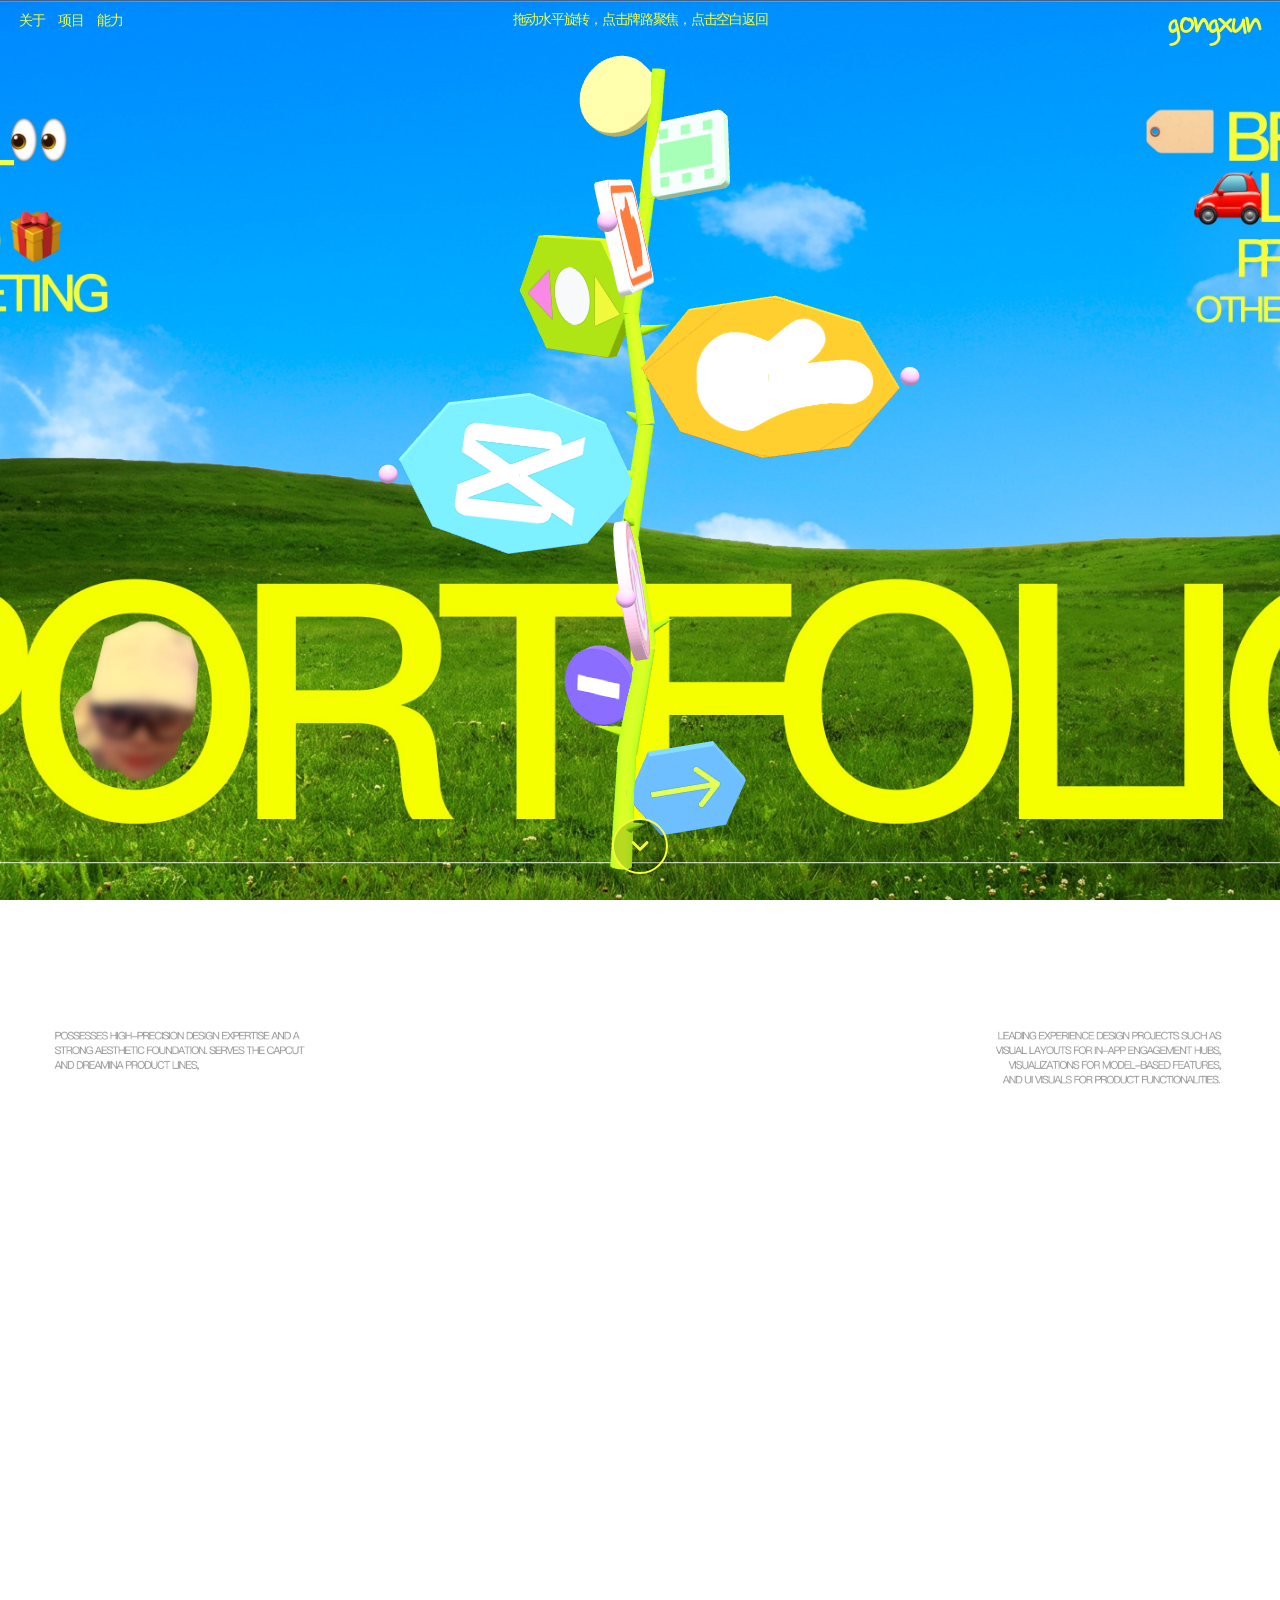
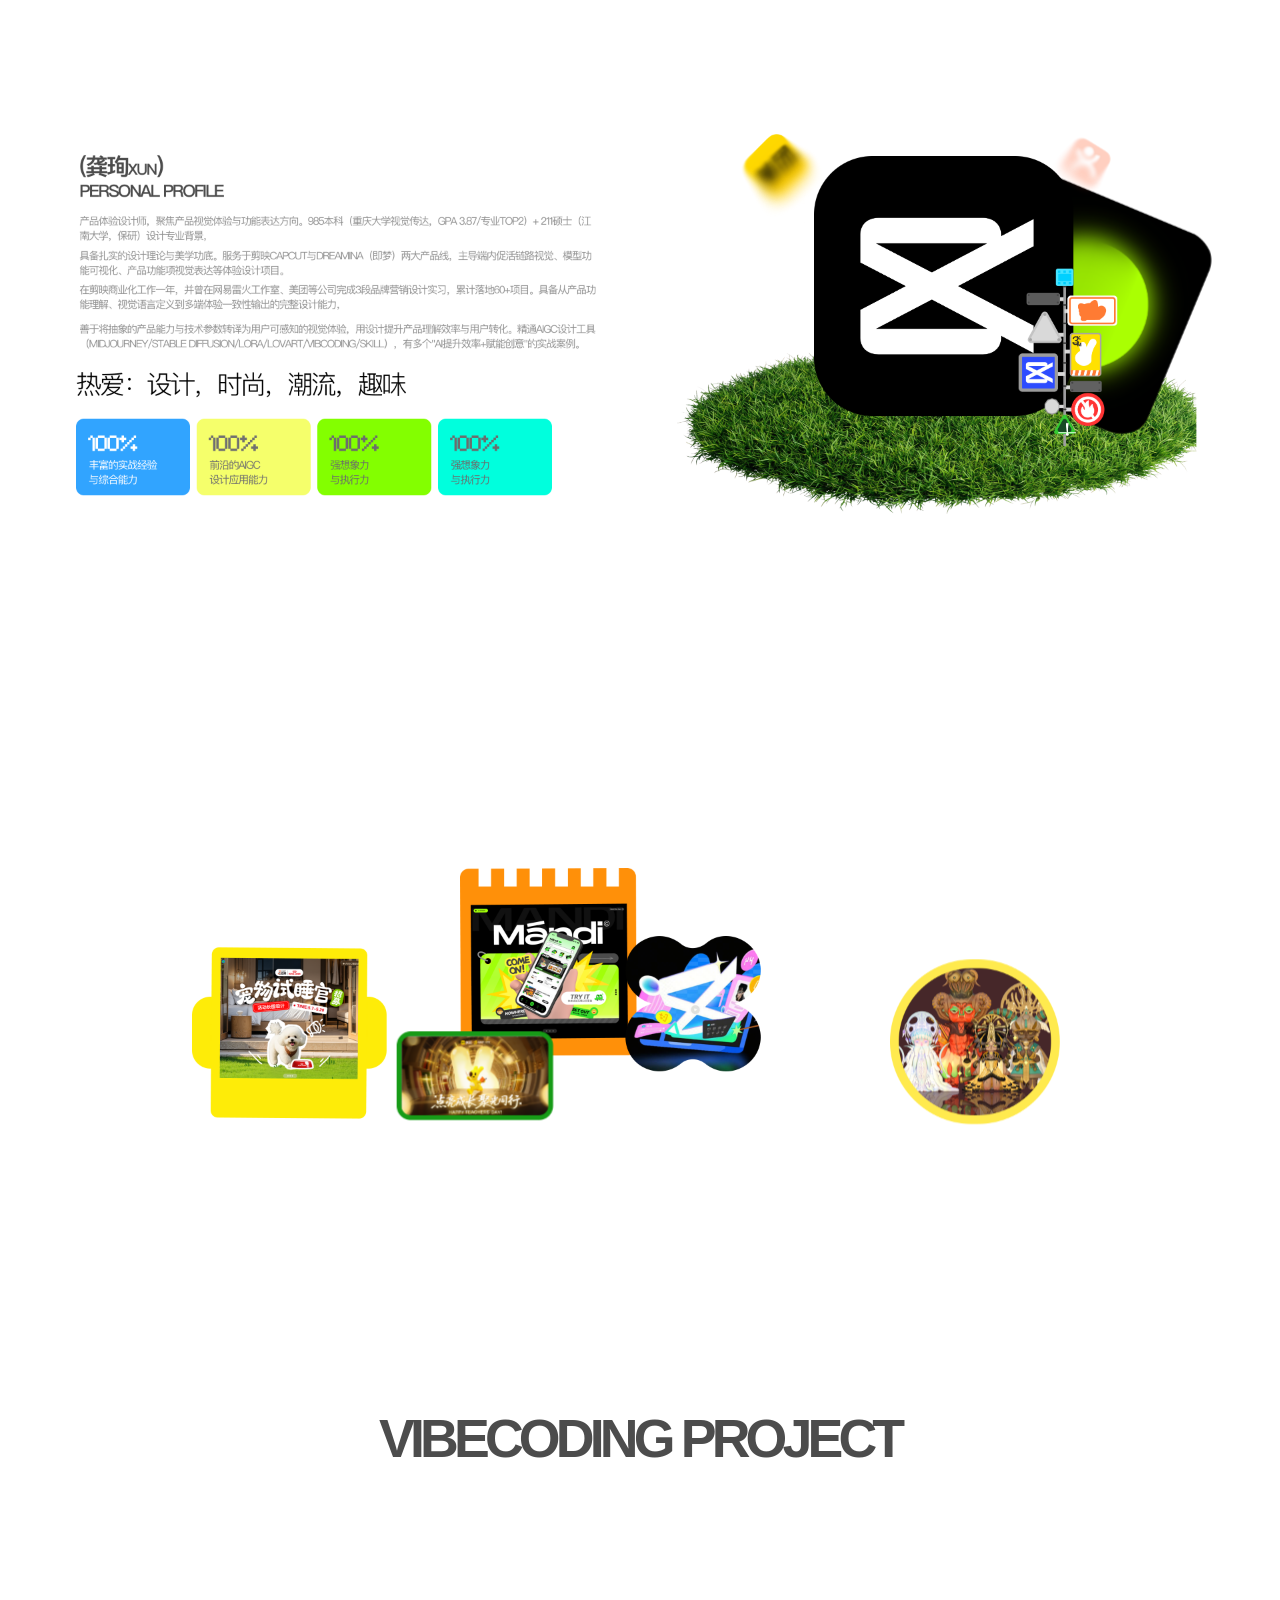
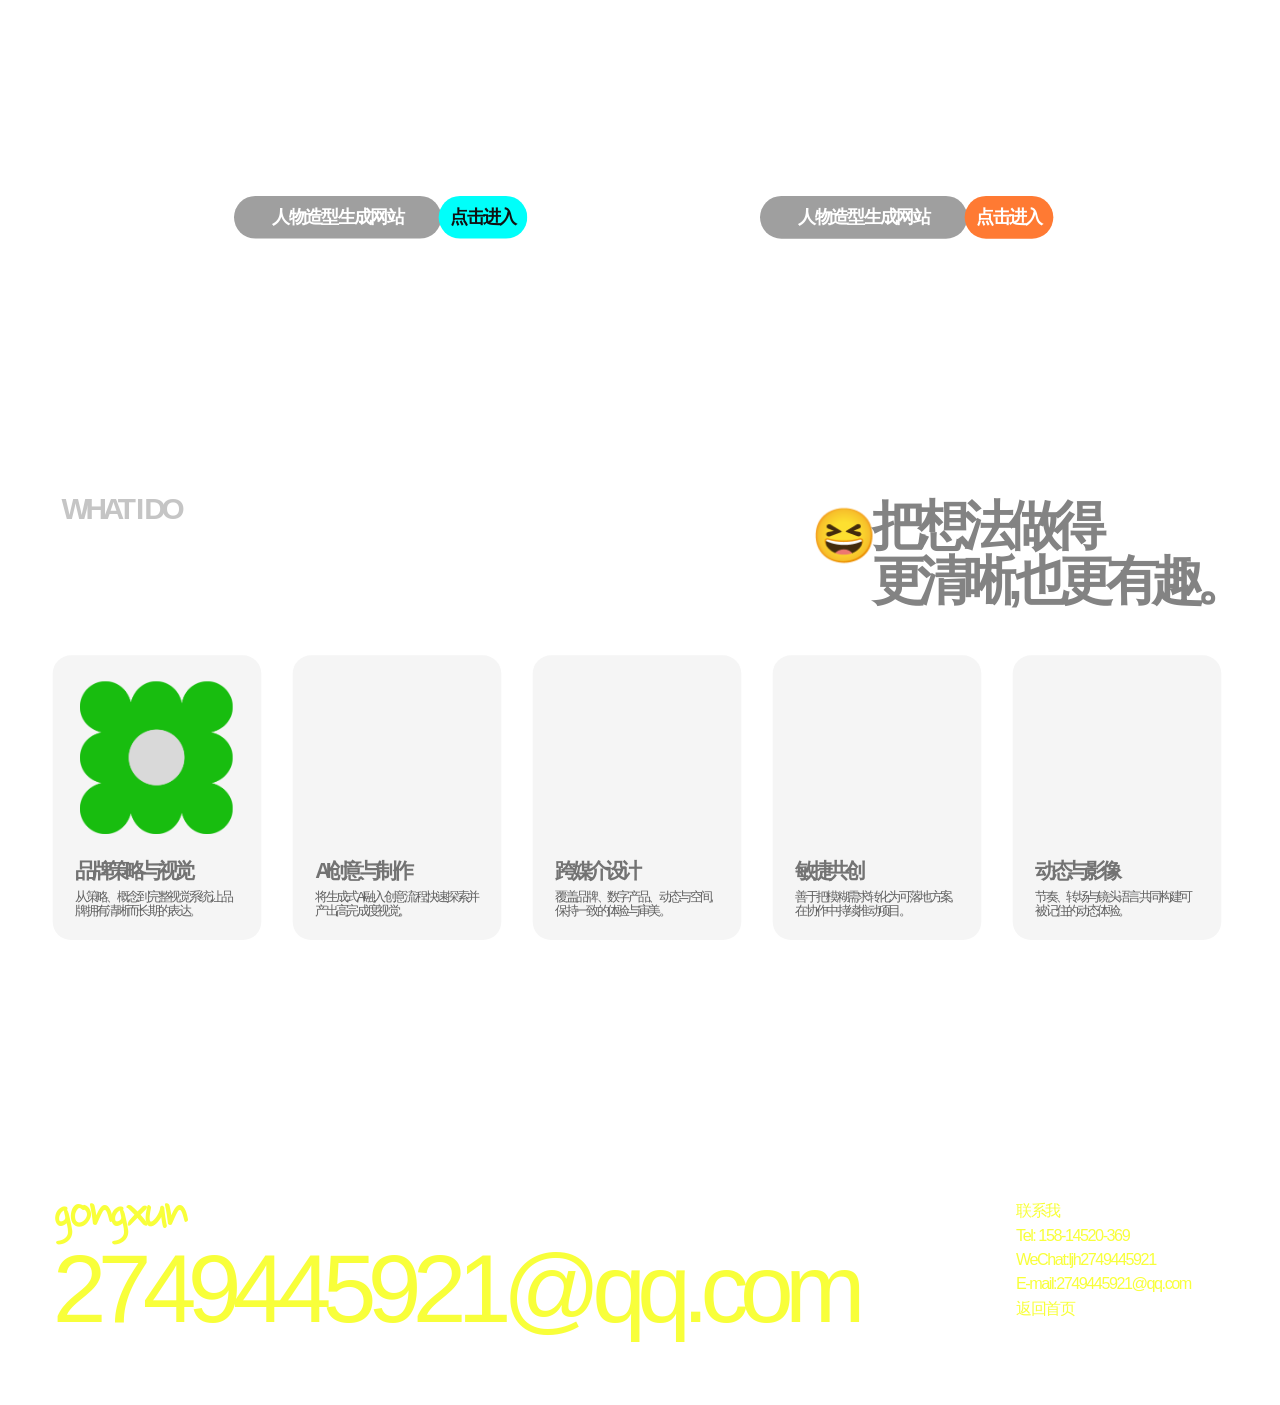
==== index.html @ 0801b90e "fix: 滚动页面时自动退出路牌详情，避免文字残留" ====
<!doctype html>
<html lang="zh-CN">
<head>
<meta charset="UTF-8">
<meta name="viewport" content="width=device-width,initial-scale=1,maximum-scale=1,user-scalable=no">
<title>gongxun · PORTFOLIO</title>
<link rel="preconnect" href="https://fonts.googleapis.com">
<link rel="preconnect" href="https://fonts.gstatic.com" crossorigin>
<link href="https://fonts.googleapis.com/css2?family=Nanum+Pen+Script&display=swap" rel="stylesheet">
<style>
*{box-sizing:border-box;margin:0;padding:0}
html,body{width:100%;overflow-x:hidden;background:#fff}
body{font-family:"PingFang SC","PingFang TC",-apple-system,sans-serif;color:#F8FF3A}
.hero{position:relative;height:100vh;overflow:hidden}
.bg-full{position:absolute;inset:0;z-index:0;background:url('images/figma-home/portfolio-bg.jpg') center/cover no-repeat;transition:filter .6s ease,transform .6s ease}
body.detail-on .bg-full{filter:blur(18px) saturate(1.15);transform:scale(1.12)}
#stage3d{position:absolute;inset:0;z-index:1;display:block;width:100%;height:100%;touch-action:none;cursor:grab}
#stage3d:active{cursor:grabbing}
.board{position:absolute;left:50%;top:0;width:1920px;height:1002px;transform:translateX(-50%);transform-origin:top center;z-index:2;pointer-events:none}
.nav{position:absolute;left:29px;top:15px;display:flex;gap:20px;pointer-events:auto}
.nav a{font-size:20.7px;letter-spacing:-0.09em;line-height:29px;color:#F8FF3A;text-decoration:none;cursor:pointer;font-weight:400}
.nav a:hover{text-decoration:underline;text-underline-offset:4px}
.hint{position:absolute;left:50%;top:14px;transform:translateX(-50%);font-size:21.2px;letter-spacing:-0.09em;line-height:30px;white-space:nowrap;color:#F8FF3A}
.logo{position:absolute;right:32px;top:0;font-family:'Nanum Pen Script',cursive;font-size:66px;line-height:76px;letter-spacing:-0.09em;color:#F8FF3A}
.scroll-arrow{position:absolute;left:50%;bottom:26px;transform:translateX(-50%);z-index:5;width:56px;height:56px;border-radius:50%;border:2.5px solid #F8FF3A;color:#F8FF3A;background:rgba(0,0,0,.15);display:flex;align-items:center;justify-content:center;cursor:pointer;pointer-events:auto;transition:opacity .45s ease;animation:arrowBob 1.7s ease-in-out infinite}
.scroll-arrow svg{width:28px;height:28px}
.scroll-arrow:hover{background:rgba(248,255,58,.2)}
@keyframes arrowBob{0%,100%{transform:translateX(-50%) translateY(0)}50%{transform:translateX(-50%) translateY(9px)}}
.detail-panel{position:fixed;z-index:3;top:27.5%;pointer-events:none;opacity:0;transition:opacity .5s ease .18s,transform .5s ease .18s}
.detail-panel.side-r{left:55%;width:37.6%;text-align:left;transform:translateX(34px)}
.detail-panel.side-l{left:8.4%;width:37.6%;text-align:center;transform:translateX(-34px)}
body.detail-on .detail-panel{opacity:1;transform:none}
.dt{font-size:min(34px,1.77vw);font-weight:600;color:#fff;letter-spacing:-0.09em;line-height:1.4;text-shadow:0 2px 18px rgba(0,40,80,.35)}
.dm{margin-top:.7em;font-size:min(20px,1.04vw);line-height:1.4;color:rgba(255,255,255,.85);letter-spacing:-0.09em;text-shadow:0 2px 14px rgba(0,40,80,.35)}
.db{font-size:min(20px,1.04vw);line-height:1.4;color:rgba(255,255,255,.95);letter-spacing:-0.09em;text-shadow:0 2px 14px rgba(0,40,80,.4)}
.lower{position:relative;width:100%;overflow:hidden;background:#fff}
.lower-inner{position:absolute;left:50%;top:0;width:1920px;height:5558px;transform:translateX(-50%);transform-origin:top center}
.lower-inner img{position:absolute;display:block;user-select:none;-webkit-user-drag:none}
.sec1{top:0;left:-3px;width:1920px;height:2394px}
.sec2{top:1821px;left:-14px;width:1941px;height:1552px}
.grass{top:3950px;left:-61px;width:2107px;height:999px}
.wcard{position:absolute;top:4433px;width:313px;height:427px;background:#f5f5f5;border-radius:27.5px}
.wc1{left:79px}.wc2{left:439px}.wc3{left:799px}.wc4{left:1159px}.wc5{left:1519px}
.wcard .f1{left:41px;top:39px;width:229px;height:229px}
.wcard .f2a{left:41px;top:39px;width:229px;height:229px}
.wcard .f2b{left:48px;top:46px;width:215px;height:215px}
.wcard .f3b{left:44px;top:43px;width:225px;height:225px}
.wcard .f3a{left:44px;top:32px;width:229px;height:229px}
.wcard .f4{left:37px;top:39px;width:238px;height:228px}
.wcard .f5a{left:44px;top:43px;width:225px;height:225px}
.wcard .f5b{left:55px;top:55px;width:202px;height:202px}
.wc-title{position:absolute;left:34px;top:307px;font-weight:600;font-size:31.8px;line-height:33px;letter-spacing:-7.3px;color:#737373;white-space:nowrap}
.wc-desc{position:absolute;left:34px;top:351px;width:244px;font-weight:300;font-size:19.8px;line-height:20.5px;letter-spacing:-4.5px;color:#606060}
.foot{position:absolute;left:-31px;top:5144px;width:1982px;height:693px;overflow:hidden}
.foot>img{left:0;top:0;width:1982px;height:693px}
.foot-gx{position:absolute;left:110px;top:75px;font-family:'Nanum Pen Script',cursive;font-weight:400;font-size:94.5px;line-height:109px;letter-spacing:-8.5px;color:#F8FF3A}
.foot-contact{position:absolute;left:1555px;top:104px;width:306px;font-weight:400;font-size:24.3px;line-height:36.8px;letter-spacing:-2.2px;color:#F8FF3A;white-space:pre-line;text-align:left}
.foot-email{position:absolute;left:110px;top:130px;font-weight:400;font-size:144.8px;line-height:218.7px;letter-spacing:-13px;color:#F8FF3A;white-space:nowrap}
.collage-blank{position:absolute;left:-80px;top:302px;width:2080px;height:784px;background:#fff;z-index:2}
.piece-wrap{position:absolute;left:0;top:0;z-index:3;will-change:transform;pointer-events:auto;-webkit-user-drag:none}
.piece{position:absolute;left:0;top:0;width:100%;height:100%;pointer-events:none;-webkit-user-drag:none;user-select:none}
.pc-gray{filter:grayscale(1)}
.pc-color{opacity:0;transition:opacity .35s ease}
.piece-wrap:hover .pc-color{opacity:1}
.scene-blank{position:absolute;left:1010px;top:1243px;width:819px;height:593px;background:#fff;z-index:2}
#sceneLayer{position:absolute;left:0;top:0;width:100%;height:100%;z-index:3;pointer-events:none}
.scene-img{position:absolute;display:block;-webkit-user-drag:none;user-select:none;pointer-events:none;transform-origin:50% 50%}
.scene-fan{will-change:transform}
.scene-hit{position:absolute;left:1010px;top:1243px;width:819px;height:593px;z-index:8;pointer-events:auto}
.vibe-link{position:absolute;z-index:9;display:block}
.garden-blank{position:absolute;left:-80px;top:1997px;width:2080px;height:1009px;background:#fff;z-index:1}
.garden-base{position:absolute;left:282.9px;top:2540.9px;width:1303px;height:331.5px;z-index:2;pointer-events:none;user-select:none;-webkit-user-drag:none}
.garden-title{position:absolute;left:501px;top:2105px;width:917px;z-index:4;font-weight:600;font-size:80.5px;line-height:83.4px;letter-spacing:-7.25px;color:#4c4c4c;text-align:center;text-transform:uppercase;white-space:nowrap;opacity:0;transition:opacity .6s ease}
.garden-title.shown{opacity:1}
.garden-label{position:absolute;z-index:4;color:#6a6a6a;font-size:19.35px;line-height:31px;white-space:nowrap;pointer-events:none;opacity:0;transition:opacity .55s ease}
.garden-label.shown{opacity:1}
.garden-label .zh{font-weight:600}
.garden-label .en{font-weight:400;margin-top:-10.4px}
#gardenSvg{position:absolute;left:0;top:0;width:1920px;height:5558px;z-index:4;pointer-events:none;overflow:visible}
#gardenSvg path,#gardenSvg circle{opacity:0;transition:opacity .55s ease}
#gardenSvg path.shown,#gardenSvg circle.shown{opacity:1}
.vibe-blank{position:absolute;left:-80px;top:3006px;width:2080px;height:944px;background:#fff;z-index:1}
.vibe-shot{z-index:2;border-radius:41px;object-fit:cover}
.vibe-title{position:absolute;left:501px;top:3167px;width:917px;z-index:4;font-weight:600;font-size:80.5px;line-height:83.4px;letter-spacing:-7.25px;color:#4c4c4c;text-align:center;text-transform:uppercase;white-space:nowrap}
.vibe-pill{position:absolute;z-index:4;height:64px;border-radius:32px;background:#9f9f9f;display:flex;align-items:center;justify-content:center;font-weight:600;font-size:27.1px;line-height:28.1px;letter-spacing:-2.44px;color:#fff}
.vibe-btn{position:absolute;z-index:4;width:133px;height:64px;border-radius:32px;display:flex;align-items:center;justify-content:center;font-weight:600;font-size:27.1px;line-height:28.1px;letter-spacing:-2.44px}
.vibe-btn.cyan{background:#00fffa;color:#111}
.vibe-btn.orange{background:#ff7a33;color:#fff}
.what-en{position:absolute;left:34px;top:4191px;width:295px;z-index:4;font-weight:600;font-size:44.65px;line-height:46.26px;letter-spacing:-6.25px;color:#c5c5c5;text-align:center}
.what-emoji{position:absolute;left:1216px;top:4213px;width:80px;height:59px;z-index:4;font-size:79.7px;line-height:82.6px;overflow:visible}
.what-cn{position:absolute;left:1308px;top:4198px;width:565px;z-index:4;font-weight:600;font-size:79.7px;line-height:82.6px;letter-spacing:-11.96px;color:#838383}
#flowerMask{position:absolute;left:0;top:0;width:100%;height:100%;z-index:2;pointer-events:none}
#flowerMask img{position:absolute;display:block}
#flowerLayer{position:absolute;left:0;top:0;width:100%;height:100%;z-index:3;pointer-events:none}
.flower{position:absolute;transform-origin:50% 100%;pointer-events:auto;cursor:pointer;will-change:transform}
.flower img{position:absolute;display:block;pointer-events:none;-webkit-user-drag:none;user-select:none}
.flower.nopdf{cursor:default}
.pdf-backdrop{position:fixed;inset:0;z-index:50;display:flex;align-items:center;justify-content:center;background:rgba(28,28,32,.42);backdrop-filter:blur(14px);-webkit-backdrop-filter:blur(14px);opacity:0;pointer-events:none;transition:opacity .3s ease}
.pdf-backdrop.open{opacity:1;pointer-events:auto}
.pdf-win{position:relative;width:min(88vw,1040px);height:84vh;max-height:880px;background:#4b4f54;border-radius:24px;overflow:hidden;box-shadow:0 30px 90px rgba(0,0,0,.38);display:flex;flex-direction:column;transform:scale(.95) translateY(12px);transition:transform .32s cubic-bezier(.22,1,.36,1)}
.pdf-backdrop.open .pdf-win{transform:scale(1) translateY(0)}
.pdf-bar{position:absolute;top:0;left:0;right:0;z-index:3;display:flex;align-items:center;gap:14px;padding:0 22px;height:62px;background:rgba(255,255,255,.86);backdrop-filter:blur(14px);-webkit-backdrop-filter:blur(14px);border-bottom:1px solid rgba(0,0,0,.06);transition:opacity .28s ease,transform .28s ease}
.pdf-win.idle .pdf-bar{opacity:0;transform:translateY(-12px);pointer-events:none}
.pdf-title{font-weight:600;font-size:17px;color:#333;letter-spacing:-.2px;flex:1;min-width:0;white-space:nowrap;overflow:hidden;text-overflow:ellipsis}
.pdf-ext{flex:none;font-size:13px;font-weight:600;color:#777;border:1px solid #dcdcdc;border-radius:20px;padding:5px 12px;text-decoration:none;transition:border-color .2s,color .2s,background .2s}
.pdf-ext:hover{border-color:#bbb;color:#444;background:rgba(255,255,255,.7)}
.pdf-close{flex:none;width:38px;height:38px;border-radius:50%;border:none;background:#f0f0f0;color:#666;font-size:17px;line-height:1;cursor:pointer;display:flex;align-items:center;justify-content:center;transition:background .2s,color .2s}
.pdf-close:hover{background:#e2e2e2;color:#111}
.pdf-scroll{flex:1;overflow-y:auto;overflow-x:hidden;display:flex;flex-direction:column;align-items:stretch;gap:0;padding:0;scrollbar-width:none;-ms-overflow-style:none}
.pdf-scroll::-webkit-scrollbar{width:0;height:0;display:none}
.pdf-page{flex:none;width:100%;background:#fff;overflow:hidden}
.pdf-page canvas{display:block;width:100%;height:auto}
.pdf-loading{margin:auto;color:rgba(255,255,255,.85);font-size:15px;letter-spacing:.5px}
.pdf-fallback{flex:1;width:100%;border:0;background:#fff}
html.pdf-lock,body.pdf-lock{overflow:hidden}
</style>
<script type="importmap">{"imports":{"three":"./vendor/three.module.js","three/addons/":"./vendor/three-addons/"}}</script>
</head>
<body>
<section class="hero">
<div class="bg-full"></div>
<div class="board">
  <nav class="nav">
    <a href="#">关于</a>
    <a href="#">项目</a>
    <a href="#">能力</a>
  </nav>
  <div class="hint">拖动水平旋转，点击牌路聚焦，点击空白返回</div>
  <div class="logo">gongxun</div>
</div>
<canvas id="stage3d"></canvas>
<div class="scroll-arrow" id="scrollArrow" role="button" aria-label="向下滚动"><svg viewBox="0 0 24 24" fill="none" stroke="currentColor" stroke-width="2.4" stroke-linecap="round" stroke-linejoin="round"><path d="M6 9l6 6 6-6"/></svg></div>
</section>
<div class="detail-panel" id="detailPanel">
  <div class="dt" id="dTitle"></div>
  <div class="dm" id="dMeta"></div>
  <div id="dBody"></div>
</div>
<div class="pdf-backdrop" id="pdfBackdrop">
  <div class="pdf-win" role="dialog" aria-modal="true" aria-labelledby="pdfTitle">
    <div class="pdf-bar">
      <div class="pdf-title" id="pdfTitle"></div>
      <a class="pdf-ext" id="pdfExt" href="#" target="_blank" rel="noopener">新窗口打开</a>
      <button class="pdf-close" id="pdfClose" aria-label="关闭">✕</button>
    </div>
    <div class="pdf-scroll" id="pdfScroll"></div>
  </div>
</div>
<main class="lower" id="lower">
<div class="lower-inner" id="lowerInner">
  <img class="sec1" data-src="images/figma-home/lower-sec1.png" alt="" loading="lazy" decoding="async">
  <img class="sec2" data-src="images/figma-home/lower-sec2.png" alt="" loading="lazy" decoding="async">
  <img class="grass" data-src="images/figma-home/lower-grass.png" alt="" loading="lazy" decoding="async">
  <div class="collage-blank"></div>
  <div id="pieceLayer"></div>
  <div class="scene-blank"></div>
  <div id="sceneLayer"></div>
  <div class="scene-hit" id="sceneHit"></div>
  <div id="flowerMask"></div>
  <div id="flowerLayer"></div>
  <div class="garden-blank"></div>
  <img class="garden-base" data-src="images/figma-home/garden-base.png?v=20260901b" alt="" loading="lazy" decoding="async">
  <div class="garden-title">🔑Key Projects</div>
  <svg id="gardenSvg" viewBox="0 0 1920 5558" xmlns="http://www.w3.org/2000/svg">
    <g stroke="#b5b5b5" stroke-width="2" fill="none">
      <path d="M356 2411 V2458"/>
      <path d="M645 2336 V2598"/>
      <path d="M914 2285 V2352"/>
      <path d="M1074 2336 V2410"/>
      <path d="M1317 2321 V2438"/>
      <path d="M1609 2449 V2523 H1562"/>
    </g>
    <g>
      <circle cx="356" cy="2413" r="5" fill="#ffe100"/>
      <circle cx="645" cy="2336" r="5" fill="#179b17"/>
      <circle cx="914" cy="2285" r="5" fill="#ff9009"/>
      <circle cx="1074" cy="2336" r="5" fill="#4eacff"/>
      <circle cx="1317" cy="2320" r="5" fill="#e7ff30"/>
      <circle cx="1609" cy="2449" r="5" fill="#ffea4e"/>
    </g>
  </svg>
  <div class="garden-label" style="left:267px;top:2352px;width:295px"><div class="zh">大众点评实习设计作品</div><div class="en">Dazhong Dianping Design Works</div></div>
  <div class="garden-label" style="left:549px;top:2275px;width:203px"><div class="zh">美团实习设计作品</div><div class="en">Meituan Design Works</div></div>
  <div class="garden-label" style="left:835px;top:2223px;width:150px"><div class="zh">IU设计作品</div><div class="en">IU Design Works</div></div>
  <div class="garden-label" style="left:1016px;top:2267px;width:238px"><div class="zh">剪映商业化设计作品</div><div class="en">Commercial Design Works</div></div>
  <div class="garden-label" style="left:1232px;top:2236px;width:203px"><div class="zh">其他设计作品</div><div class="en">Internship design work</div></div>
  <div class="garden-label" style="left:1534px;top:2386px;width:148px"><div class="zh">IP设计作品</div><div class="en">IP Design Works</div></div>
  <div class="vibe-blank"></div>
  <img class="vibe-shot" data-src="images/figma-home/vibe-studio.png" style="left:181px;top:3332px;width:741px;height:383px" alt="人物造型生成网站工作台" loading="lazy" decoding="async">
  <img class="vibe-shot" data-src="images/figma-home/vibe-poster.png" style="left:988px;top:3332px;width:743px;height:383px" alt="海报模板工坊" loading="lazy" decoding="async">
  <div class="vibe-title">Vibecoding project</div>
  <div class="vibe-pill" style="left:351px;top:3744px;width:311px">人物造型生成网站</div>
  <div class="vibe-pill" style="left:1140px;top:3744px;width:311px">人物造型生成网站</div>
  <div class="vibe-btn cyan" style="left:658px;top:3744px">点击进入</div>
  <div class="vibe-btn orange" style="left:1447px;top:3744px">点击进入</div>
  <a class="vibe-link" href="atelier.html" style="left:658px;top:3744px;width:133px;height:64px" aria-label="进入人物造型生成网站"></a>
  <a class="vibe-link" href="poster.html" style="left:1447px;top:3744px;width:133px;height:64px" aria-label="进入海报生成工坊"></a>
  <div class="what-en">WHAT I DO</div>
  <div class="what-emoji">😆</div>
  <div class="what-cn">把想法做得<br>更清晰,也更有趣。</div>
  <div class="wcard wc1">
    <img class="f1" data-src="images/figma-home/flower1.png" alt="" loading="lazy" decoding="async">
    <div class="wc-title">品牌策略与视觉</div>
    <div class="wc-desc">从策略、概念到完整视觉系统,让品牌拥有清晰而长期的表达。</div>
  </div>
  <div class="wcard wc2">
    <img class="f2a" data-src="images/figma-home/flower2-bg.png" alt="" loading="lazy" decoding="async">
    <img class="f2b" data-src="images/figma-home/flower2-fg.png" alt="" loading="lazy" decoding="async">
    <div class="wc-title">AI创意与制作</div>
    <div class="wc-desc">将生成式AI融入创意流程,快速探索并产出高完成度视觉。</div>
  </div>
  <div class="wcard wc3">
    <img class="f3b" data-src="images/figma-home/flower3-bg.png" alt="" loading="lazy" decoding="async">
    <img class="f3a" data-src="images/figma-home/flower3-fg.png" alt="" loading="lazy" decoding="async">
    <div class="wc-title">跨媒介设计</div>
    <div class="wc-desc">覆盖品牌、数字产品、动态与空间,保持一致的体验与审美。</div>
  </div>
  <div class="wcard wc4">
    <img class="f4" data-src="images/figma-home/flower5.png" alt="" loading="lazy" decoding="async">
    <div class="wc-title">敏捷共创</div>
    <div class="wc-desc">善于把模糊需求转化为可落地方案,在协作中持续推动项目。</div>
  </div>
  <div class="wcard wc5">
    <img class="f5a" data-src="images/figma-home/flower4-bg.png" alt="" loading="lazy" decoding="async">
    <img class="f5b" data-src="images/figma-home/flower4-fg.png" alt="" loading="lazy" decoding="async">
    <div class="wc-title">动态与影像</div>
    <div class="wc-desc">节奏、转场与镜头语言共同构建可被记住的动态体验。</div>
  </div>
  <footer class="foot">
    <img data-src="images/figma-home/lower-footer.png" alt="" loading="lazy" decoding="async">
    <div class="foot-gx">gongxun</div>
    <div class="foot-contact">联系我
Tel: 158-14520-369
WeChat:ljh2749445921
E-mail:2749445921@qq.com
返回首页</div>
    <div class="foot-email">2749445921@qq.com</div>
  </footer>
</div>
</main>
<script>
(function(){
  var io=new IntersectionObserver(function(es){
    es.forEach(function(en){
      if(en.isIntersecting){
        var im=en.target;
        if(im.dataset&&im.dataset.src){im.src=im.dataset.src;im.removeAttribute('data-src');}
        io.unobserve(im);
      }
    });
  },{rootMargin:'350px 0px'});
  function reg(n){if(n&&n.nodeType===1){if(n.tagName==='IMG'&&n.dataset&&n.dataset.src)io.observe(n);if(n.querySelectorAll)n.querySelectorAll('img[data-src]').forEach(function(im){io.observe(im);});}}
  document.querySelectorAll('img[data-src]').forEach(function(im){io.observe(im);});
  new MutationObserver(function(muts){
    muts.forEach(function(m){m.addedNodes&&m.addedNodes.forEach(reg);});
  }).observe(document.documentElement,{childList:true,subtree:true});
})();
</script>
<script type="module">
import * as THREE from'three';
import{OrbitControls}from'three/addons/controls/OrbitControls.js';

const scene=new THREE.Scene();
const camera=new THREE.PerspectiveCamera(31,innerWidth/innerHeight,.1,100);
camera.position.set(11.2,0.4,18.0);
const renderer=new THREE.WebGLRenderer({antialias:true,alpha:true,canvas:document.getElementById('stage3d')});
renderer.setPixelRatio(Math.min(devicePixelRatio,2));
renderer.setSize(innerWidth,innerHeight);
renderer.setClearColor(0x000000,0);
renderer.outputColorSpace=THREE.SRGBColorSpace;

scene.add(new THREE.HemisphereLight(0xffffff,0xc7c9cc,2.5));
const key=new THREE.DirectionalLight(0xffffff,3.5);key.position.set(6,10,9);scene.add(key);
const fill=new THREE.DirectionalLight(0xdbe3ef,1.4);fill.position.set(-8,3,-7);scene.add(fill);
const rig=new THREE.Group();scene.add(rig);

const trunkMat=new THREE.MeshStandardMaterial({color:0xb9ff12,roughness:.82,metalness:0}),
branchMat=new THREE.MeshStandardMaterial({color:0xa9ef00,roughness:.86,metalness:0}),
thornMat=new THREE.MeshStandardMaterial({color:0xa3e900,roughness:.88,metalness:0}),
budMat=new THREE.MeshStandardMaterial({color:0xf0b9f3,roughness:.88,metalness:0});

function cylinderSeg(a,b,r,mat,radial=18){
 const d=new THREE.Vector3().subVectors(b,a),m=new THREE.Vector3().addVectors(a,b).multiplyScalar(.5);
 const mesh=new THREE.Mesh(new THREE.CylinderGeometry(r*.84,r,d.length(),radial),mat);
 mesh.position.copy(m);
 mesh.quaternion.setFromUnitVectors(new THREE.Vector3(0,1,0),d.clone().normalize());
 rig.add(mesh);return mesh;
}
const trunkPts=[[-.28,-5.25,.02],[-.18,-3.75,.04],[.08,-2.35,-.03],[-.15,-.9,.02],[.08,.55,-.02],[-.12,2,.03],[.1,3.5,-.02],[.3,5.15,.02]].map(p=>new THREE.Vector3(...p));
for(let i=0;i<trunkPts.length-1;i++)cylinderSeg(trunkPts[i],trunkPts[i+1],.145-i*.007,trunkMat,22);
function trunkX(y){for(let i=0;i<trunkPts.length-1;i++){const a=trunkPts[i],b=trunkPts[i+1];if(y>=a.y&&y<=b.y)return THREE.MathUtils.lerp(a.x,b.x,(y-a.y)/(b.y-a.y));}return 0;}
[-4.72,-3.48,-2.12,-.72,.62,1.78,3.08,4.28].forEach((y,i)=>{
 const an=i*2.37+.42,rad=new THREE.Vector3(Math.cos(an),0,Math.sin(an));
 const base=new THREE.Vector3(trunkX(y),y,0).addScaledVector(rad,.11);
 const tip=base.clone().addScaledVector(rad,.38);tip.y+=i%2?.07:.12;
 const d=new THREE.Vector3().subVectors(tip,base);
 const th=new THREE.Mesh(new THREE.ConeGeometry(.075,d.length(),5),thornMat);
 th.position.addVectors(base,tip).multiplyScalar(.5);
 th.quaternion.setFromUnitVectors(new THREE.Vector3(0,1,0),d.normalize());
 rig.add(th);
});

const leaves=[
 {y:4.88,a:2.98,w:1.02,h:1.02,type:'circle',tilt:.13,roll:-.08,ci:1,side:-1},
 {y:3.98,a:-.08,w:1.03,h:.98,type:'round',map:'mint',tilt:-.14,roll:.1,ci:0,side:1},
 {y:2.92,a:1.18,w:2.2,h:1.34,type:'round',map:'orange-card',tilt:.2,roll:-.17,bud:1,ci:2,side:1},
 {y:2.30,a:3.48,w:2.46,h:1.56,type:'greenleaf',tilt:-.19,roll:.14,ci:3,side:-1},
 {y:1.18,a:-.38,w:3.3,h:2.07,type:'rabbit',map:'rabbit',tilt:.15,roll:-.09,bud:1,ci:4,side:1},
 {y:-.12,a:2.38,w:3.05,h:2.07,type:'bluepoly',tilt:-.17,roll:.12,bud:1,ci:5,side:-1},
 {y:-1.52,a:1.08,w:1.72,h:1.72,type:'circle',map:'fire',tilt:.16,roll:-.07,bud:1,ci:7,side:1},
 {y:-2.92,a:3.08,w:1.02,h:1.02,type:'circle',map:'minus',tilt:-.14,roll:.09,ci:8,side:-1},
 {y:-4.28,a:-.62,w:1.52,h:1.1,type:'arrowpoly',tilt:.18,roll:.16,ci:6,side:1}
];
const panelColors=[0xfff78e,0xcfffd4,0xffffff,0xb3e900,0xffb820,0x6ed8ff,0xffc7e1,0x7e61ff,0x5faafe];

const details=[
 {t:'关于我 / 视觉设计师',m:'2026 届应届 ｜ 坐标北京',b:[
  '以 3D 路标串联整个作品集导航，拖动路牌可以旋转，点击路牌查看对应板块',
  '方向覆盖视觉设计、品牌设计与 AIGC 创意生产，跟着路标依次探索',
  '底部 PORTFOLIO 大字 O 里的头像就是我本人']},
 {t:'导航 / 点击路牌聚焦',m:'拖动水平旋转 ｜ 单击查看详情',b:[
  '单击任意路牌：镜头推近聚焦，背景虚化并展开文字介绍',
  '继续单击其他路牌可直接切换详情内容',
  '点击空白处退出详情模式，返回全景视图']},
 {t:'美团大众点评 / 品牌营销设计师 / 实习',m:'时间：2025.03 – 2025.05 ｜ 累计落地项目：20+',b:[
  '主导整合营销视觉设计：深度洞察"携宠出游"新兴生活方式，独立负责主视觉KV、线上活动页及线下《住玩攻略》地图等全链路物料设计，成功传递"宠物友好"品牌形象，有效提升必住榜在养宠人群中的品牌认知与好感度，并参与皇家宠物食品达成品牌合作；活动UV-CTR达0.72%，显著高于行业均值',
  '负责多场景视觉设计与营销玩法页面设计：从0到1完成活动视觉策略制定、主KV设计及多端延展，精准契合"户外解压""地方美食"主题；针对"用户流量分散"的核心痛点，设计了一套以"收集贴纸"为激励的周期性任务玩法页面视觉设计，有效引导用户跨品类参与"解压""丽人"等场景活动',
  '深化品牌触点体验与实体物料落地：主导"必住榜"内宣活动实体宣传物料设计，凭借优质物料推动活动参与度与反响双优，进一步扩大必住榜在员工内部的认知覆盖',
  '头图动效设计：参与并负责5个活动头图的动效设计，以动态视觉呈现强化内容吸引力，提升用户点击率']},
 {t:'BRAND MARKETING / 品牌营销',m:'品牌设计 ｜ 2024 – 2026',b:[
  '品牌 VI 系统：标志、色彩、字体与应用规范搭建',
  '包装设计：结构、材质与印刷工艺全程跟进',
  'IP 形象与周边：从角色设定到实物打样落地']},
 {t:'美团 / 品牌创意设计师 / 实习',m:'时间：2025.06 – 2025.08 ｜ 累计落地项目：20+',b:[
  '主导2025教师节全案视觉：独立负责「点亮成长，聚光同行」活动设计，提出"知识隧道"创意策略，运用AIGC工具2天内产出3版高质量KV并获一次性通过，完成30+项物料延展，强化品牌感知',
  '驱动AIGC设计流程革新：作为团队AIGC核心应用者，日均可根据项目最高输出10多版差异化提案，提升创意效率；设计可复用AI模板，赋能非设计人员快速产出，降低项目成本',
  '打造高口碑文化实体产品：主导MVP文化贴纸系列设计，实现企业文化"软着陆"；设计袋鼠捏捏乐玩具包装设计，全程跟进印刷生产与质量把控，确保设计理念完美落地',
  '优化品牌触点体验：利用AI视频生成公众号动态图标系统设计，融合实景插画与AI辅助设计，提升内容辨识度与用户体验',
  '承担企业公益设计：参与"青山公益"项目视觉设计，运用Lora模型1.5天完成从创意到排版全流程，生动传递美团在环保领域的贡献，用设计践行企业社会责任',
  '参与AI视频生成设计：参与美团袋鼠大艺术家宣传片AI视频生成设计，协助分镜生成与视频转场生成']},
 {t:'美团 / 品牌创意设计师 / 实习',m:'时间：2025.06 – 2025.08 ｜ 累计落地项目：20+',b:[
  '主导2025教师节全案视觉：独立负责「点亮成长，聚光同行」活动设计，提出"知识隧道"创意策略，运用AIGC工具2天内产出3版高质量KV并获一次性通过，完成30+项物料延展，强化品牌感知',
  '驱动AIGC设计流程革新：作为团队AIGC核心应用者，日均可根据项目最高输出10多版差异化提案，提升创意效率；设计可复用AI模板，赋能非设计人员快速产出，降低项目成本',
  '打造高口碑文化实体产品：主导MVP文化贴纸系列设计，实现企业文化"软着陆"；设计袋鼠捏捏乐玩具包装设计，全程跟进印刷生产与质量把控，确保设计理念完美落地',
  '优化品牌触点体验：利用AI视频生成公众号动态图标系统设计，融合实景插画与AI辅助设计，提升内容辨识度与用户体验',
  '承担企业公益设计：参与"青山公益"项目视觉设计，运用Lora模型1.5天完成从创意到排版全流程，生动传递美团在环保领域的贡献，用设计践行企业社会责任',
  '参与AI视频生成设计：参与美团袋鼠大艺术家宣传片AI视频生成设计，协助分镜生成与视频转场生成']},
 {t:'PROJECTS / 项目实践',m:'项目经历 ｜ 2023 – 2026',b:[
  '校园与公益项目：用设计解决真实的传播问题',
  '跨界协作：与插画、摄影、开发团队联合创作',
  '设计竞赛：多项竞赛入围与获奖经历']},
 {t:'网易雷火工作室 / 品牌营销设计师 / 实习',m:'时间：2024.06 – 2024.11 ｜ 累计落地项目：30+',b:[
  '游戏全品类视觉适配与内容宣发物料创作：对接《永劫无间》《界外狂潮》《倩女幽魂》等游戏IP，独立完成角色宣传卡、预热海报、短视频宣发片头、线下推广展架等物料设计，确保视觉风格贴合游戏世界观（如武侠风、科幻风），强化IP辨识度',
  '视觉资产规范化管理：按"IP类别+物料类型"分类归档海报、品牌手册等200+视觉素材，搭建团队素材库，助力后续设计效率提升30%',
  '游戏营销场景落地：主导《永劫无间》CP30周边设计，结合游戏特色与玩家收藏需求，融入打卡元素，根据使用场景设计便携性高、趣味性强的周边，获玩家社群高频转发，强化用户粘性',
  '品牌调性把控：参与线下游戏宣讲会PPT、品牌手册设计，确保全渠道视觉语言统一，传递游戏品牌核心价值，积累线下品牌露出物料设计经验']},
 {t:'能力矩阵 / SKILLS',m:'工具与方法',b:[
  '平面设计：Photoshop / Illustrator / Figma',
  '三维与动效：Blender / Three.js / C4D 基础',
  'AI 工具：Midjourney / 即梦 / AIGC 视频',
  '设计方法：品牌策略 / 视觉传达 / 印刷工艺']},
 {t:'OTHER DESIGN / 其他设计',m:'插画与实验',b:[
  '手绘插画与涂鸦：个人化的兴趣表达',
  '实验性版式：打破网格的自由排版探索',
  '摄影记录：生活里的色彩与构图采集']}
];

function panelShape(type,w,h,g=0){
 const s=new THREE.Shape(),W=w/2+g,H=h/2+g;
 if(type==='circle'){s.absarc(0,0,W,0,Math.PI*2);return s;}
 if(type==='round'){const r=Math.min(W,H)*.18;s.moveTo(-W+r,-H);s.lineTo(W-r,-H);s.quadraticCurveTo(W,-H,W,-H+r);s.lineTo(W,H-r);s.quadraticCurveTo(W,H,W-r,H);s.lineTo(-W+r,H);s.quadraticCurveTo(-W,H,-W,H-r);s.lineTo(-W,-H+r);s.quadraticCurveTo(-W,-H,-W+r,-H);s.closePath();return s;}
 let pts=[[-1,0],[-.66,-.76],[0,-1],[.66,-.76],[1,0],[.66,.76],[0,1],[-.66,.76]];
 if(type==='greenleaf'||type==='arrowpoly')pts=[[-1,0],[-.56,-1],[.56,-1],[1,0],[.56,1],[-.56,1]];
 pts.forEach((p,i)=>{const x=p[0]*W,y=p[1]*H;i?s.lineTo(x,y):s.moveTo(x,y);});
 s.closePath();return s;
}
function panelGeo(type,w,h,g=0){return new THREE.ShapeGeometry(panelShape(type,w,h,g),48);}
function setUV(g,w,h){const p=g.attributes.position,u=g.attributes.uv;for(let i=0;i<p.count;i++)u.setXY(i,p.getX(i)/w+.5,p.getY(i)/h+.5);u.needsUpdate=true;return g;}

const mapLoader=new THREE.TextureLoader(),maps={};
['mint','orange-card','rabbit','fire','minus','arrow-g','capcut-logo','shapes-symbols'].forEach(n=>{
 const t=mapLoader.load('images/vine/'+n+'.png');
 t.colorSpace=THREE.SRGBColorSpace;t.anisotropy=8;maps[n]=t;
});

function barBetween(a,b,r1,r2,mat){
  const v=new THREE.Vector3().subVectors(b,a),l=v.length();
  const m=new THREE.Mesh(new THREE.CylinderGeometry(r2,r1,l,10),mat);
  m.position.copy(a).addScaledVector(v,.5);
  m.quaternion.setFromUnitVectors(new THREE.Vector3(0,1,0),v.clone().normalize());
  return m;
}
const clickables=[],armList=[];
leaves.forEach((s,i)=>{
 const col=panelColors[i];
 const arm=new THREE.Group();
 arm.position.set(trunkX(s.y),s.y,0);
 arm.rotation.y=-s.a;
 arm.userData.baseRotY=-s.a;
 rig.add(arm);armList.push(arm);
 const reach=new THREE.Group();arm.add(reach);arm.userData.reach=reach;
 const lx=s.w*.5+.045,ly=s.roll*.28;
 reach.add(barBetween(new THREE.Vector3(0,0,0),new THREE.Vector3(lx,ly,0),.075,.05,branchMat));
 const leaf=new THREE.Group();
 leaf.position.set(lx,ly,0);
 leaf.rotation.set(s.tilt,0,s.roll);
 leaf.userData.baseZ=0;
 reach.add(leaf);
 const bodyGeo=new THREE.ExtrudeGeometry(panelShape(s.type,s.w,s.h),{depth:.13,bevelEnabled:true,bevelSize:.014,bevelThickness:.014,bevelSegments:3,curveSegments:48});
 bodyGeo.center();
 const body=new THREE.Mesh(bodyGeo,new THREE.MeshStandardMaterial({color:col,roughness:.9,metalness:0}));
 leaf.add(body);
 const fg=setUV(panelGeo(s.type,s.w,s.h),s.w,s.h);
 const front=new THREE.Mesh(fg,new THREE.MeshStandardMaterial(s.map?{map:maps[s.map],color:0xffffff,transparent:true,alphaTest:.01,roughness:.94,metalness:0}:{color:col,roughness:.94,metalness:0}));
 front.position.z=.084;leaf.add(front);
 if(s.type==='greenleaf'){
  const symMat=new THREE.MeshStandardMaterial({map:maps['shapes-symbols'],color:0xffffff,transparent:true,alphaTest:.01,roughness:.94,metalness:0});
  const sym=new THREE.Mesh(new THREE.PlaneGeometry(2.06,.79),symMat);
  sym.position.z=.088;leaf.add(sym);
  sym.userData.sign=leaf;sym.userData.idx=i;clickables.push(sym);
  const symB=new THREE.Mesh(new THREE.PlaneGeometry(2.06,.79),symMat);
  symB.position.z=-.088;symB.rotation.y=Math.PI;leaf.add(symB);
  symB.userData.sign=leaf;symB.userData.idx=i;clickables.push(symB);
 }
 if(s.type==='bluepoly'){
  const logoMat=new THREE.MeshStandardMaterial({map:maps['capcut-logo'],color:0xffffff,transparent:true,alphaTest:.01,roughness:.94,metalness:0});
  const logo=new THREE.Mesh(new THREE.PlaneGeometry(1.55,1.21),logoMat);
  logo.position.z=.088;leaf.add(logo);
  logo.userData.sign=leaf;logo.userData.idx=i;clickables.push(logo);
  const logoB=new THREE.Mesh(new THREE.PlaneGeometry(1.55,1.21),logoMat);
  logoB.position.z=-.088;logoB.rotation.y=Math.PI;leaf.add(logoB);
  logoB.userData.sign=leaf;logoB.userData.idx=i;clickables.push(logoB);
 }
 if(s.type==='arrowpoly'){
  const arMat=new THREE.MeshStandardMaterial({map:maps['arrow-g'],color:0xffffff,transparent:true,alphaTest:.01,roughness:.94,metalness:0});
  const ar=new THREE.Mesh(new THREE.PlaneGeometry(s.w,s.h),arMat);
  ar.position.z=.088;ar.rotation.z=-.386;leaf.add(ar);
  ar.userData.sign=leaf;ar.userData.idx=i;clickables.push(ar);
  const arB=new THREE.Mesh(new THREE.PlaneGeometry(s.w,s.h),arMat);
  arB.position.z=-.088;arB.rotation.set(0,Math.PI,Math.PI-.386);leaf.add(arB);
  arB.userData.sign=leaf;arB.userData.idx=i;clickables.push(arB);
 }
 const rear=new THREE.Mesh(fg,new THREE.MeshStandardMaterial(s.map?{map:maps[s.map],color:0xffffff,transparent:true,alphaTest:.01,roughness:.94,metalness:0}:{color:col,roughness:.95,metalness:0}));
 rear.position.z=-.084;rear.rotation.y=Math.PI;leaf.add(rear);
 [body,front,rear].forEach(o=>{o.userData.sign=leaf;o.userData.idx=i;clickables.push(o);});
 if(s.bud){
  const bud=new THREE.Mesh(new THREE.SphereGeometry(.12,20,16),budMat);
  bud.position.set(s.w+.185,ly,0);
  reach.add(bud);
 }
});

const controls=new OrbitControls(camera,renderer.domElement);
controls.enableDamping=true;controls.enablePan=false;
controls.target.set(0,.22,0);
controls.minDistance=10;controls.maxDistance=34;
controls.minPolarAngle=controls.maxPolarAngle=Math.PI/2;
controls.update();

const raycaster=new THREE.Raycaster(),pointer=new THREE.Vector2();
let down={x:0,y:0},focus=null,anim=null,saved=null,mode='idle';
const panel=document.getElementById('detailPanel'),pTitle=document.getElementById('dTitle'),pMeta=document.getElementById('dMeta'),pBody=document.getElementById('dBody');
const ease=t=>1-Math.pow(1-t,3);
const state=()=>({cam:camera.position.clone(),target:controls.target.clone(),rig:rig.position.clone()});
let popObj=null;
function tween(to,done){const from=state(),start=performance.now(),pop=popObj,pz=pop?pop.obj.position.z:0;anim={step(now){const t=Math.min(1,(now-start)/850),e=ease(t);camera.position.lerpVectors(from.cam,to.cam,e);controls.target.lerpVectors(from.target,to.target,e);rig.position.lerpVectors(from.rig,to.rig,e);if(pop)pop.obj.position.z=pz+(pop.tz-pz)*e;camera.lookAt(controls.target);if(t===1){anim=null;done?.()}}}}
function signFrame(sign,dist,rightShift,targetShift){
  const center=new THREE.Vector3();sign.getWorldPosition(center);
  const normal=new THREE.Vector3(0,0,1).applyQuaternion(sign.getWorldQuaternion(new THREE.Quaternion())).normalize();
  const right=new THREE.Vector3().crossVectors(normal,camera.up).negate().normalize();
  const cam=center.clone().addScaledVector(normal,dist).addScaledVector(right,rightShift);
  cam.y=center.y+0.05;
  const target=center.clone().addScaledVector(right,targetShift);
  return{cam,target};
}
function fillPanel(idx){
  const d=details[idx]||details[0];
  pTitle.textContent=d.t;
  pMeta.textContent=d.m;
  pBody.innerHTML=d.b.map(x=>`<p class="db">• ${x}</p>`).join('');
}
function enterDetail(idx,sign){
  stopBloom();
  if(mode==='idle')saved=state();
  if(popObj&&popObj.obj!==sign){popObj.obj.position.z=popObj.obj.userData.baseZ??0;popObj=null}
  focus=sign;mode='detail';controls.enabled=false;
  fillPanel(leaves[idx].ci);
  const dir=leaves[idx].side<0?-1:1;
  panel.classList.toggle('side-l',dir<0);
  panel.classList.toggle('side-r',dir>0);
  document.body.classList.add('detail-on');
  popObj={obj:sign,tz:(sign.userData.baseZ??0)+.8};
  const{cam,target}=signFrame(sign,dir<0?5.35:4.9,(dir<0?0.32:0.55)*dir,(dir<0?0.95:1.3)*dir);
  const dx=dir<0?2.0:-2.0;
  const rigTo=saved.rig.clone();rigTo.x+=dx;
  const camTo=cam.clone();camTo.x+=dx*.5;
  const targetTo=target.clone();targetTo.x+=dx*.5;
  tween({cam:camTo,target:targetTo,rig:rigTo});
}
function restore(){
  if(!focus||!saved)return;
  const to=saved,back=focus;
  popObj={obj:back,tz:back.userData.baseZ??0};focus=null;mode='idle';
  document.body.classList.remove('detail-on');
  tween(to,()=>{controls.enabled=true;controls.update();saved=null;popObj=null});
}
function pickAt(cx,cy){
  pointer.x=cx/innerWidth*2-1;pointer.y=-(cy/innerHeight)*2+1;
  raycaster.setFromCamera(pointer,camera);
  return raycaster.intersectObjects(clickables,false)[0];
}

renderer.domElement.addEventListener('pointerdown',e=>down={x:e.clientX,y:e.clientY});
renderer.domElement.addEventListener('pointerup',e=>{
  if(Math.hypot(e.clientX-down.x,e.clientY-down.y)>7||anim)return;
  const hit=pickAt(e.clientX,e.clientY);
  if(hit)enterDetail(hit.object.userData.idx,hit.object.userData.sign);
  else if(mode==='detail')restore();
});

const easeInQ=t=>t*t,backOut=t=>{const c=2.2;return 1+(c+1)*Math.pow(t-1,3)+c*Math.pow(t-1,2)},easeOut=t=>1-Math.pow(1-t,3);
let bloom=null,bloomCur=0;
function applyBloom(g){armList.forEach(arm=>{arm.userData.reach.scale.setScalar(1-g*.64);arm.rotation.y=arm.userData.baseRotY;});}
function stepBloom(now){
  if(!bloom)return;
  if(bloom.ph===0){const p=Math.min(1,(now-bloom.t0)/430);bloomCur=easeInQ(p);if(p>=1){bloom.ph=1;bloom.t0=now;}}
  else if(bloom.ph===1){const p=Math.min(1,(now-bloom.t0)/720);bloomCur=1-backOut(p);if(p>=1){bloomCur=0;bloom=null;}}
  else{const p=Math.min(1,(now-bloom.t0)/380);bloomCur=bloom.g0*(1-easeOut(p));if(p>=1){bloomCur=0;bloom=null;}}
  applyBloom(bloomCur);
}
function startBloom(){if(mode!=='idle'||bloom)return;bloom={ph:0,t0:performance.now()};}
function stopBloom(){if(!bloom||bloom.ph===2)return;bloom={ph:2,t0:performance.now(),g0:bloomCur};}
renderer.domElement.addEventListener('pointerenter',startBloom);
renderer.domElement.addEventListener('pointerleave',stopBloom);

addEventListener('resize',()=>{
  camera.aspect=innerWidth/innerHeight;camera.updateProjectionMatrix();
  renderer.setSize(innerWidth,innerHeight);
  needsRender=true;
  fitBoard();
  const pts=snapPoints();
  window.scrollTo(0,pts[Math.min(snapIdx,pts.length-1)]);
});

const board=document.querySelector('.board'),lowerEl=document.getElementById('lower'),lowerInner=document.getElementById('lowerInner');
function fitBoard(){const s=Math.min(innerWidth/1920,1);board.style.transform=`translateX(-50%) scale(${s})`;lowerInner.style.transform=`translateX(-50%) scale(${s})`;lowerEl.style.height=`${5558*s}px`}
fitBoard();

const scrollArrow=document.getElementById('scrollArrow');
const PAGE_H=1002,LOWER_PAGES=6,LOWER_H=5558;
function snapPoints(){
  const sc=Math.min(innerWidth/1920,1),ih=innerHeight,max=LOWER_H*sc;
  const raw=[0];
  for(let j=1;j<LOWER_PAGES;j++)raw.push(Math.min(ih+(j-1)*PAGE_H*sc,max));
  raw.push(max);
  const thr=PAGE_H*sc*0.5;
  const out=[];
  raw.forEach((p,i)=>{
    if(i===0){out.push(p);return;}
    if(Math.abs(p-out[out.length-1])<thr){if(i===raw.length-1)out[out.length-1]=p;}
    else out.push(p);
  });
  return out;
}
let snapIdx=0,snapLock=false;
function setArrow(on){scrollArrow.style.opacity=on?'1':'0';scrollArrow.style.pointerEvents=on?'auto':'none';}
function goSnap(i){
  const pts=snapPoints();
  i=Math.max(0,Math.min(pts.length-1,i));
  if(i===snapIdx&&Math.abs(scrollY-pts[i])<4)return;
  snapIdx=i;snapLock=true;setArrow(i===0);
  window.scrollTo({top:pts[i],behavior:'smooth'});
  setTimeout(()=>snapLock=false,900);
}
const pdfOpen=()=>{const b=document.getElementById('pdfBackdrop');return !!b&&b.classList.contains('open');};
addEventListener('wheel',e=>{
  if(pdfOpen())return;
  if(e.ctrlKey||snapLock||Math.abs(e.deltaY)<10)return;
  e.preventDefault();
  goSnap(snapIdx+(e.deltaY>0?1:-1));
},{passive:false});
let touchY0=0;
addEventListener('touchstart',e=>touchY0=e.touches[0].clientY,{passive:true});
addEventListener('touchmove',e=>{if(!pdfOpen())e.preventDefault();},{passive:false});
addEventListener('touchend',e=>{
  if(pdfOpen())return;
  const d=touchY0-e.changedTouches[0].clientY;
  if(Math.abs(d)>44)goSnap(snapIdx+(d>0?1:-1));
},{passive:true});
addEventListener('keydown',e=>{
  if(pdfOpen())return;
  if(e.key==='ArrowDown'||e.key==='PageDown'||e.key===' '){e.preventDefault();goSnap(snapIdx+1);}
  else if(e.key==='ArrowUp'||e.key==='PageUp'){e.preventDefault();goSnap(snapIdx-1);}
});
scrollArrow.addEventListener('click',()=>goSnap(1));
const _sq=new URLSearchParams(location.search).get('screen');
if('scrollRestoration' in history)history.scrollRestoration='manual';
if(_sq!==null){
  const _n=+_sq;
  const _jump=()=>{const pts=snapPoints();if(pts[_n]!==undefined){snapIdx=_n;setArrow(_n!==0);window.scrollTo(0,pts[_n]);}};
  _jump();addEventListener('load',()=>{_jump();setTimeout(_jump,300);setTimeout(_jump,900);});
}else{
  const _top=()=>{snapIdx=0;setArrow(false);window.scrollTo(0,0);};
  _top();addEventListener('load',()=>{_top();setTimeout(_top,300);setTimeout(_top,900);});
}
let scrollSyncTimer;
addEventListener('scroll',()=>{
  if(mode==='detail'){restore();return;}
  clearTimeout(scrollSyncTimer);
  scrollSyncTimer=setTimeout(()=>{
    if(snapLock)return;
    const pts=snapPoints();let best=0,bd=Infinity;
    pts.forEach((p,i)=>{const d=Math.abs(p-scrollY);if(d<bd){bd=d;best=i;}});
    snapIdx=best;setArrow(best===0);
  },160);
});

let needsRender=true;
controls.addEventListener('change',()=>needsRender=true);
document.addEventListener('visibilitychange',()=>{if(!document.hidden)needsRender=true;});
function loop(now){
  requestAnimationFrame(loop);
  if(anim){anim.step(now);needsRender=true;}else controls.update();
  stepBloom(now);
  if(bloom)needsRender=true;
  if(needsRender){renderer.render(scene,camera);needsRender=false;}
}
requestAnimationFrame(loop);
</script>
<script>
(function(){
  const layer=document.getElementById('pieceLayer');
  const DIR='images/figma-home/pieces/';
  const P=[
    ['p01.png',251.0,702.1,310.5,230.0,null],
    ['p02.png',528.4,423.5,335.0,515.0],
    ['p03.png',880.0,721.4,266.0,200.0,null],
    ['p04.png',1054.5,514.7,305.5,287.5,null],
    ['p05.png',-13.0,557.4,274.0,390.5,null],
    ['p12.png',1281.6,399.2,412.0,346.5,null],
    ['p06.png',936.9,335.0,369.0,169.0],
    ['p07.png',1161.3,811.7,117.5,108.5],
    ['p08.png',1335.0,735.0,284.0,185.0,null],
    ['p09.png',852.8,514.7,191.5,191.5,null],
    ['p10.png',433.0,641.4,129.0,129.0],
    ['p11.png',1532.0,572.4,434.0,434.0],
    ['p13.png',65.0,341.4,502.0,433.5],
  ];
  const elds=P.map(([f,x0,y0,w,h,cf])=>{
    const wrap=document.createElement('div');
    wrap.className='piece-wrap';wrap.style.width=w+'px';wrap.style.height=h+'px';
    const g=document.createElement('img');g.className='piece pc-gray';g.loading='lazy';g.decoding='async';g.dataset.src=DIR+f;
    const c=document.createElement('img');c.className='piece pc-color';c.loading='lazy';c.decoding='async';c.dataset.src=DIR+(cf||f);
    wrap.appendChild(g);wrap.appendChild(c);layer.appendChild(wrap);
    const sx=x0+(Math.random()-0.5)*120,sy=-h-250-Math.random()*500,sr=(Math.random()-0.5)*140;
    wrap.style.transform=`translate(${sx}px,${sy}px) rotate(${sr}deg)`;
    return {wrap,x0,y0,sx,sy,sr};
  });
  let played=false;
  function reset(){
    elds.forEach(e=>{e.wrap.getAnimations().forEach(a=>a.cancel());e.wrap.style.transform=`translate(${e.sx}px,${e.sy}px) rotate(${e.sr}deg)`;});
    played=false;
  }
  function drop(){
    played=true;
    elds.forEach((e,i)=>{
      e.wrap.animate([
        {transform:`translate(${e.sx}px,${e.sy}px) rotate(${e.sr}deg)`,easing:'cubic-bezier(.5,.02,.8,.4)'},
        {transform:`translate(${e.x0}px,${e.y0+30}px) rotate(10deg)`,offset:.74},
        {transform:`translate(${e.x0}px,${e.y0-12}px) rotate(-3deg)`,offset:.9,easing:'cubic-bezier(.3,.7,.4,1.35)'},
        {transform:`translate(${e.x0}px,${e.y0}px) rotate(0deg)`,offset:1}
      ],{duration:850+Math.random()*300,delay:i*130+Math.random()*120,fill:'forwards'});
    });
  }
  let t;
  addEventListener('scroll',()=>{
    clearTimeout(t);
    t=setTimeout(()=>{
      const ih=innerHeight,sc=Math.min(innerWidth/1920,1);
      const on2=scrollY>=ih*0.6&&scrollY<ih+1002*sc*0.55;
      if(on2&&!played)drop();
      else if(!on2&&played)reset();
    },120);
  });
})();
</script>
<script>
(function(){
  const layer=document.getElementById('sceneLayer');
  const D='images/figma-home/scene/';
  const L=[
    ['grass.png',1015.3,1555.1,812.0,266.5,1,null],
    ['board-cyan.png',1020.6,1339.0,342.5,370.0,2,-16],
    ['board-green.png',1434.6,1312.4,381.5,389.5,3,16],
    ['icon-capcut.png',1220.7,1284.4,389.5,389.5,4,null],
    ['icon-peach.png',1570.2,1234.6,118.0,118.0,5,70],
    ['icon-yellow.png',1079.5,1214.9,170.0,170.0,5,-70],
    ['pole.png',1528.3,1453.4,147.5,266.0,6,null],
    ['girl.png',1107.9,1435.2,285.5,285.5,7,null],
  ];
  const PX=1415.25,PY=1479.25;
  const fans=[];
  L.forEach(([f,x,y,w,h,z,spin])=>{
    const im=document.createElement('img');
    im.className='scene-img'+(spin!==null?' scene-fan'+(Math.abs(spin)===70?' fan-icon':''):'');
    im.loading='lazy';im.decoding='async';
    im.dataset.src=D+f;im.alt='';im.draggable=false;
    im.style.left=x+'px';im.style.top=y+'px';im.style.width=w+'px';im.style.height=h+'px';im.style.zIndex=z;
    layer.appendChild(im);
    if(spin!==null){
      const ox=PX-(x+w/2),oy=PY-(y+h/2);
      const icon=Math.abs(spin)===70;
      im._tCollapsed='translate('+ox+'px,'+oy+'px) rotate('+spin+'deg) scale(0)';
      im._tOpen='translate(0px,0px) rotate(0deg) scale(1)';
      im._trOpen=icon?'transform .6s cubic-bezier(.34,1.56,.64,1) .16s':'transform .7s cubic-bezier(.34,1.56,.64,1)';
      im._trRet='transform .32s ease-in';
      im.style.transform=im._tCollapsed;
      fans.push(im);
    }
  });
  const hit=document.getElementById('sceneHit');
  function playScene(){
    fans.forEach(im=>{
      im.style.transition=im._trOpen;
      im.style.transform=im._tOpen;
    });
  }
  function retScene(){
    fans.forEach(im=>{
      im.style.transition=im._trRet;
      im.style.transform=im._tCollapsed;
    });
  }
  let pointerSeen=false,hovering=false,hoverUsed=false,lastPX=null,lastPY=null;
  function ptInHit(x,y){const r=hit.getBoundingClientRect();return x>=r.left&&x<=r.right&&y>=r.top&&y<=r.bottom;}
  function evalHover(x,y){
    if(!pointerSeen)return;
    const inNow=ptInHit(x,y);
    if(inNow&&!hovering){hovering=true;hoverUsed=true;playScene();}
    else if(!inNow&&hovering){hovering=false;hoverUsed=true;retScene();}
  }
  addEventListener('pointermove',e=>{
    if(!pointerSeen&&(e.movementX||e.movementY))pointerSeen=true;
    lastPX=e.clientX;lastPY=e.clientY;
    evalHover(e.clientX,e.clientY);
  },{passive:true});
  addEventListener('scroll',()=>{if(pointerSeen&&lastPX!==null)evalHover(lastPX,lastPY);},{passive:true});
  let sceneAuto=false;
  function fanScale(im){
    const t=getComputedStyle(im).transform;
    if(t[0]!=='m')return 1;
    const v=t.slice(7).split(',');
    return (Math.abs(+v[0])+Math.abs(+v[3]))/2;
  }
  function autoScene(){
    if(sceneAuto)return;
    const r=hit.getBoundingClientRect();
    if(r.width>0&&r.top<innerHeight*0.5&&r.bottom>innerHeight*0.2){
      sceneAuto=true;
      setTimeout(playScene,60);
      setTimeout(()=>{
        if(hoverUsed)return;
        const stuck=fans.filter(im=>fanScale(im)<0.6);
        stuck.forEach(im=>{
          im.style.transition='none';
          im.style.transform=im._tOpen;
          void im.offsetWidth;
          im.style.transition=im._trOpen;
        });
      },950);
    }
  }
  addEventListener('scroll',autoScene,{passive:true});
  addEventListener('resize',autoScene);
  addEventListener('load',autoScene);
  autoScene();
  setTimeout(autoScene,300);
  setTimeout(autoScene,1000);
  setTimeout(autoScene,1600);
})();
</script>
<script>
(function(){
  const maskLayer=document.getElementById('flowerMask');
  const layer=document.getElementById('flowerLayer');
  const FD='images/figma-home/flowers/';
  const FV='?v=20260901b';
  const gLabels=document.querySelectorAll('.garden-label');
  const gPaths=document.querySelectorAll('#gardenSvg path');
  const gDots=document.querySelectorAll('#gardenSvg circle');
  const gTitle=document.querySelector('.garden-title');
  const FLOWERS=[
    {id:'dog',z:1,pdf:'pet-sleeper.pdf',title:'大众点评 · 宠物试睡官活动长图设计',parts:[
      ['dog-bar.png',287.5,2544.3,292.0,108.5],
      ['dog.png',315.8,2470.6,235.0,257.0]]},
    {id:'iu',z:2,pdf:'mandi.pdf',title:'Māndi 公交盲盒 APP · UI 设计',parts:[
      ['iu-card.png',690.0,2351.9,265.0,281.9],
      ['iu.png',706.2,2399.9,236.0,214.0]]},
    {id:'cloud',z:3,parts:[
      ['cloud-body.png',878.0,2393.0,322.0,323.0],
      ['cloud-inner.png',938.0,2454.0,203.0,203.0]]},
    {id:'teacher',z:4,pdf:'teachers-day.pdf',title:'美团 · 教师节活动设计「点亮成长，聚光同行」',parts:[
      ['teacher.png',595.0,2597.0,235.0,132.5]]},
    {id:'ip',z:5,pdf:'wushan-wizards.pdf',title:'巫山十巫 · 数字 IP 文创设计 WUSHAN WIZARDS',parts:[
      ['ip-circle.png',1334.6,2489.1,255.0,247.0]]},
    {id:'star',z:6,pdf:'yummy.pdf',title:'YUMMY 巧克力情感化包装设计',parts:[
      ['star.png',1166.0,2411.0,265.0,280.0]]},
  ];
  FLOWERS.forEach(fl=>{
    let x0=1e9,y0=1e9,x1=-1e9,y1=-1e9;
    fl.parts.forEach(p=>{x0=Math.min(x0,p[1]);y0=Math.min(y0,p[2]);x1=Math.max(x1,p[1]+p[3]);y1=Math.max(y1,p[2]+p[4]);});
    const w=x1-x0,h=y1-y0;
    const mk=new Image();
    mk.alt='';mk.loading='lazy';mk.decoding='async';mk.dataset.src=FD+'mask-'+fl.id+'.png'+FV;
    mk.style.left=x0+'px';mk.style.top=y0+'px';mk.style.width=w+'px';mk.style.height=h+'px';
    maskLayer.appendChild(mk);
    const wrap=document.createElement('div');
    wrap.className='flower'+(fl.pdf?'':' nopdf');
    wrap.style.left=x0+'px';wrap.style.top=y0+'px';wrap.style.width=w+'px';wrap.style.height=h+'px';wrap.style.zIndex=fl.z;
    fl.parts.forEach(([f,x,y,pw,ph],i)=>{
      const im=document.createElement('img');
      im.alt='';im.loading='lazy';im.decoding='async';im.dataset.src=FD+f+FV;im.draggable=false;
      im.style.left=(x-x0)+'px';im.style.top=(y-y0)+'px';im.style.width=pw+'px';im.style.height=ph+'px';im.style.zIndex=i+1;
      wrap.appendChild(im);
    });
    layer.appendChild(wrap);
    wrap.addEventListener('pointerenter',()=>{
      wrap.getAnimations().forEach(a=>a.cancel());
      wrap.animate(
        [{transform:'rotate(0deg)'},{transform:'rotate(-10deg)',offset:.18},{transform:'rotate(8deg)',offset:.36},
         {transform:'rotate(-6deg)',offset:.54},{transform:'rotate(4deg)',offset:.72},{transform:'rotate(0deg)'}],
        {duration:850,easing:'ease-in-out'});
    });
    if(fl.pdf)wrap.addEventListener('click',()=>openPdf(fl.pdf,fl.title));
  });
  const pdfBackdrop=document.getElementById('pdfBackdrop'),pdfScroll=document.getElementById('pdfScroll'),
        pdfWin=pdfBackdrop.querySelector('.pdf-win'),
        pdfTitle=document.getElementById('pdfTitle'),pdfExt=document.getElementById('pdfExt');
  let pdfToken=0,idleTimer=null;const pdfDocs={};
  function wakeBar(){
    pdfWin.classList.remove('idle');
    clearTimeout(idleTimer);
    idleTimer=setTimeout(()=>pdfWin.classList.add('idle'),1800);
  }
  pdfWin.addEventListener('pointerdown',wakeBar);
  let pdfJsPromise=null;
  function loadPdfJs(){
    if(window.pdfjsLib)return Promise.resolve(window.pdfjsLib);
    if(pdfJsPromise)return pdfJsPromise;
    pdfJsPromise=new Promise((res,rej)=>{
      const s=document.createElement('script');
      s.src='vendor/pdf.min.js';
      s.onload=()=>{
        window.pdfjsLib.GlobalWorkerOptions.workerSrc='vendor/pdf.worker.min.js';
        res(window.pdfjsLib);
      };
      s.onerror=rej;
      document.head.appendChild(s);
    });
    return pdfJsPromise;
  }
  async function showPdf(file,token){
    pdfScroll.innerHTML='<div class="pdf-loading">PDF 加载中…</div>';
    let doc=pdfDocs[file];
    if(!doc){
      try{
        const pdfjs=await loadPdfJs();
        doc=await pdfjs.getDocument({url:'pdfs/'+file,disableRange:true,disableStream:true}).promise;
      }catch(err){
        if(token!==pdfToken)return;
        pdfScroll.innerHTML='';
        const f=document.createElement('iframe');
        f.className='pdf-fallback';f.src='pdfs/'+file;
        pdfScroll.appendChild(f);
        return;
      }
      if(token!==pdfToken)return;
      pdfDocs[file]=doc;
    }
    if(token!==pdfToken)return;
    pdfScroll.innerHTML='';
    let contW=pdfScroll.clientWidth;
    const pages=[];
    for(let n=1;n<=doc.numPages;n++){
      const page=await doc.getPage(n);
      const base=page.getViewport({scale:1});
      const el=document.createElement('div');
      el.className='pdf-page';el.dataset.page=n;
      el.style.width=contW+'px';
      el.style.height=Math.round(contW*base.height/base.width)+'px';
      pdfScroll.appendChild(el);
      pages.push({el,page,base});
    }
    const contW2=pdfScroll.clientWidth;
    if(contW2&&contW2!==contW){
      contW=contW2;
      pages.forEach(({el,base})=>{
        el.style.width=contW+'px';
        el.style.height=Math.round(contW*base.height/base.width)+'px';
      });
    }
    pdfScroll.scrollTop=0;
    async function drawPage(el){
      const p=pages.find(x=>x.el===el);
      if(!p||el.dataset.done)return;
      el.dataset.done='1';
      const dpr=Math.min(window.devicePixelRatio||1,2);
      const vp=p.page.getViewport({scale:contW/p.base.width*dpr});
      const c=document.createElement('canvas');
      c.width=Math.floor(vp.width);c.height=Math.floor(vp.height);
      c.style.width=contW+'px';
      el.style.height='auto';el.innerHTML='';el.appendChild(c);
      try{await p.page.render({canvasContext:c.getContext('2d'),viewport:vp}).promise;}catch(e){}
    }
    const io=new IntersectionObserver(es=>{
      es.forEach(en=>{if(en.isIntersecting){io.unobserve(en.target);drawPage(en.target);}});
    },{root:pdfScroll,rootMargin:'500px 0px'});
    pages.forEach(p=>io.observe(p.el));
  }
  function openPdf(file,title){
    pdfTitle.textContent=title;
    pdfExt.href='pdfs/'+file;
    pdfBackdrop.classList.add('open');
    document.documentElement.classList.add('pdf-lock');
    document.body.classList.add('pdf-lock');
    wakeBar();
    showPdf(file,++pdfToken);
  }
  function closePdf(){
    if(!pdfBackdrop.classList.contains('open'))return;
    pdfBackdrop.classList.remove('open');
    document.documentElement.classList.remove('pdf-lock');
    document.body.classList.remove('pdf-lock');
    pdfWin.classList.remove('idle');
    clearTimeout(idleTimer);
    pdfToken++;
    setTimeout(()=>{pdfScroll.innerHTML='';},300);
  }
  document.getElementById('pdfClose').addEventListener('click',closePdf);
  pdfBackdrop.addEventListener('click',e=>{if(e.target===pdfBackdrop)closePdf();});
  addEventListener('keydown',e=>{if(e.key==='Escape')closePdf();});
  let gardenPlayed=false;
  function playGarden(){
    if(gardenPlayed)return;
    gardenPlayed=true;
    gTitle.classList.add('shown');
    const order=[0,1,2,3,4,5];
    for(let i=order.length-1;i>0;i--){
      const j=Math.floor(Math.random()*(i+1));
      const t=order[i];order[i]=order[j];order[j]=t;
    }
    order.forEach((gi,k)=>{
      setTimeout(()=>{
        gLabels[gi].classList.add('shown');
        gPaths[gi].classList.add('shown');
        gDots[gi].classList.add('shown');
      },550+k*300);
    });
  }
  function checkGarden(){
    if(gardenPlayed)return;
    const r=gTitle.getBoundingClientRect();
    if(r.top<innerHeight*0.35&&r.bottom>0)playGarden();
  }
  addEventListener('scroll',checkGarden,{passive:true});
  addEventListener('resize',checkGarden);
  addEventListener('load',checkGarden);
  checkGarden();
  setTimeout(checkGarden,300);
  setTimeout(checkGarden,1000);
  setTimeout(checkGarden,1600);
})();
</script>
</body>
</html>
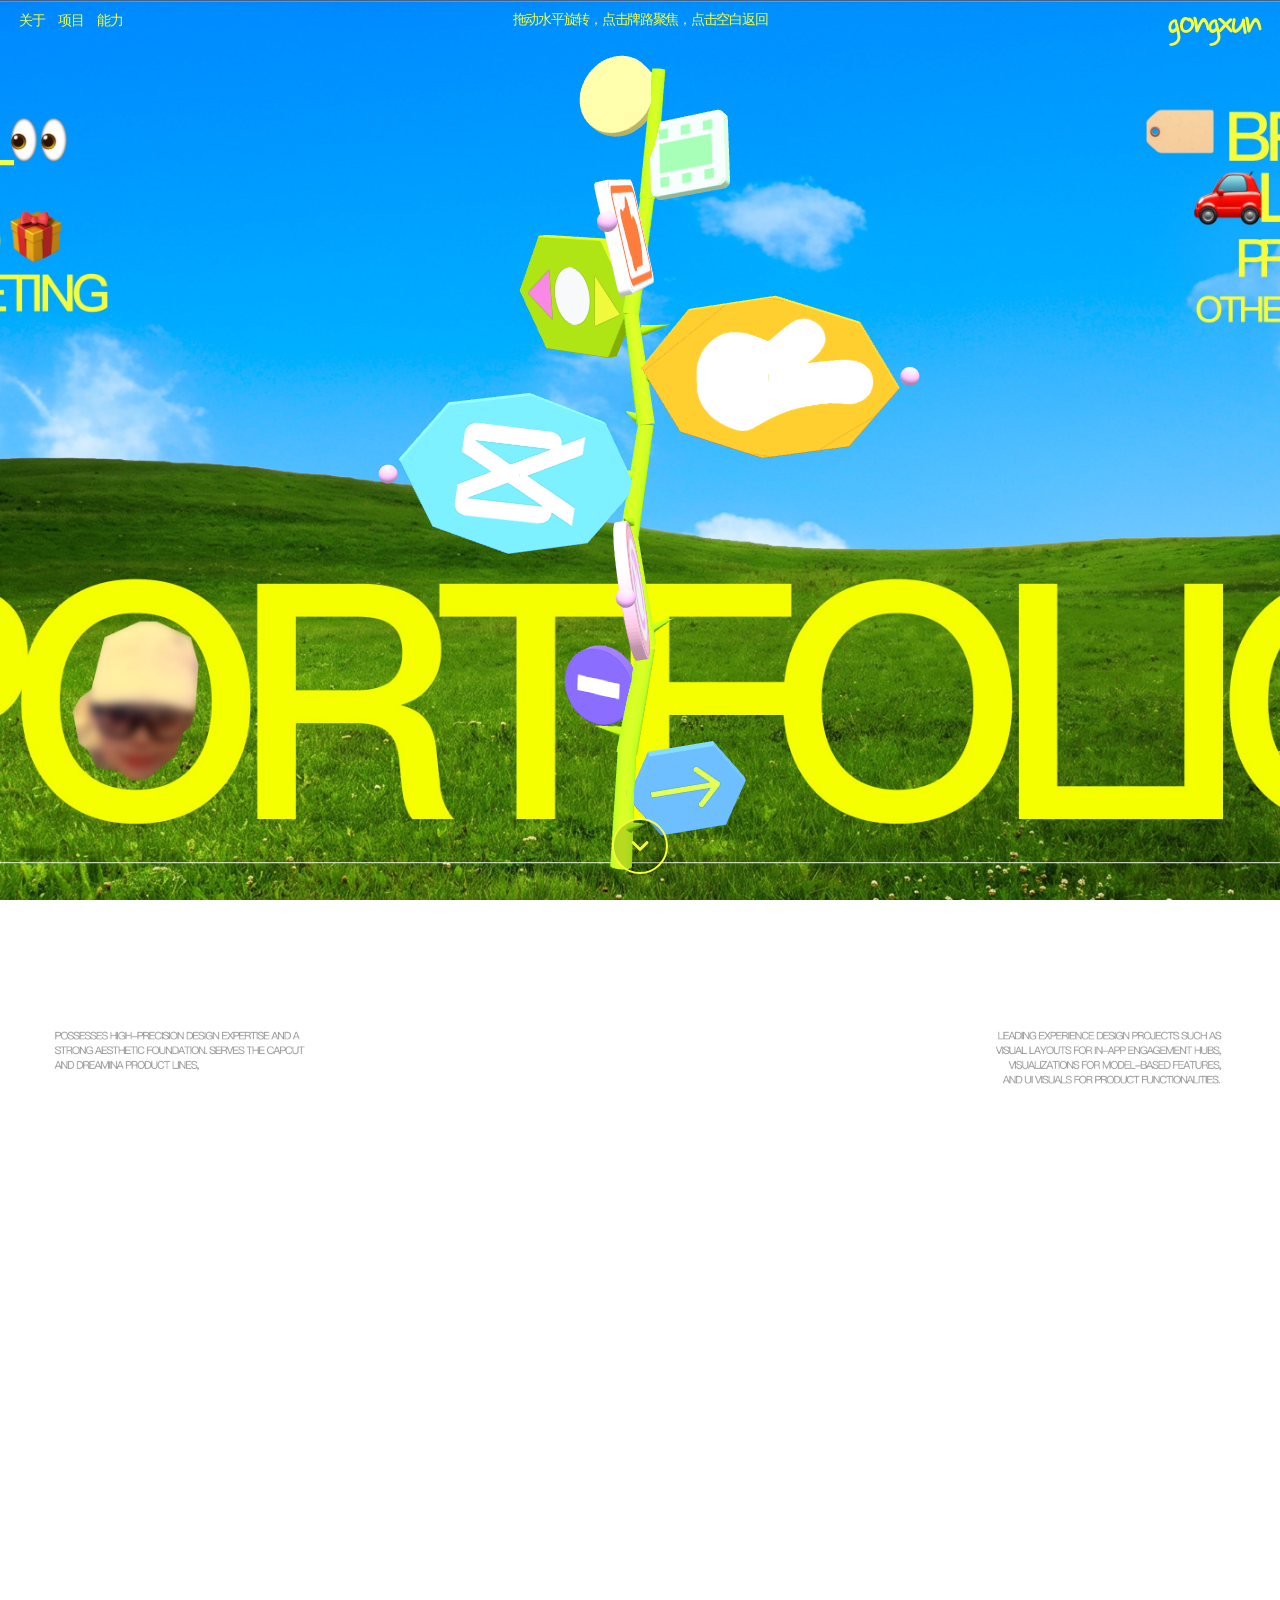
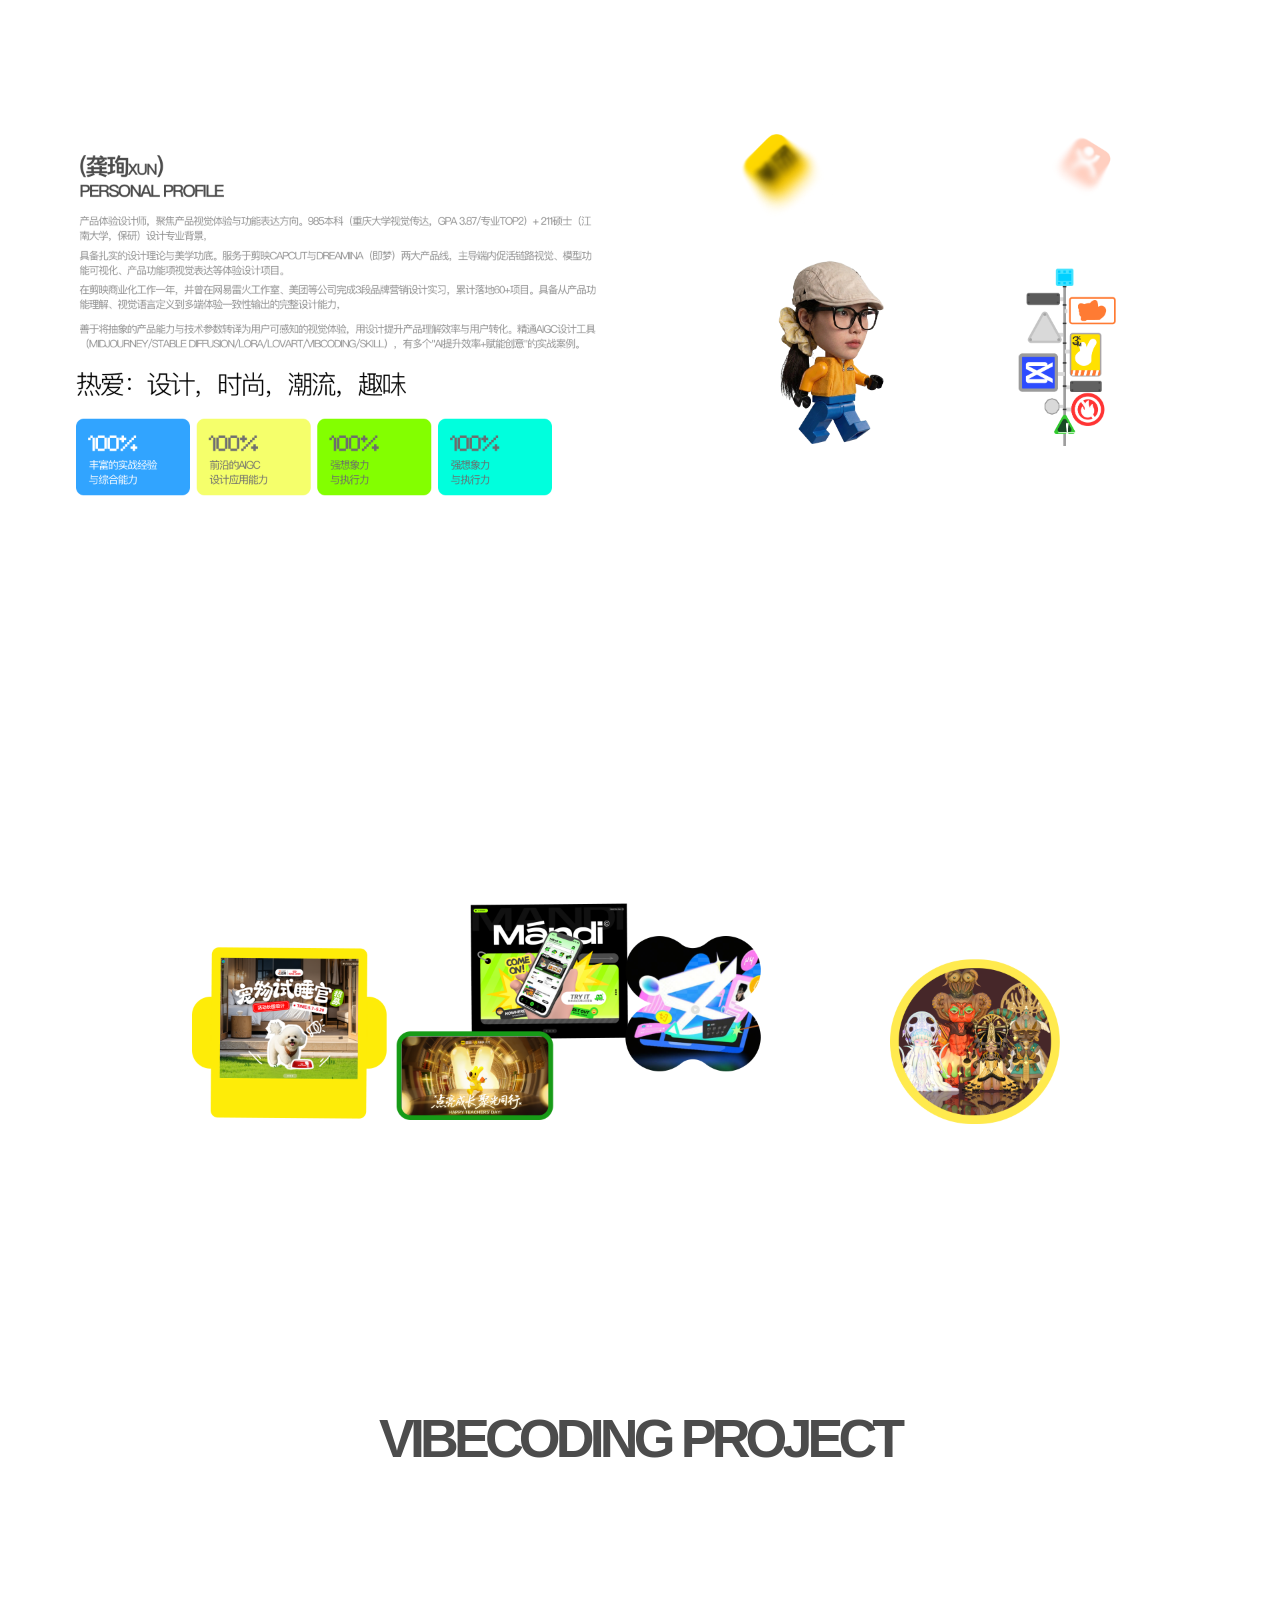
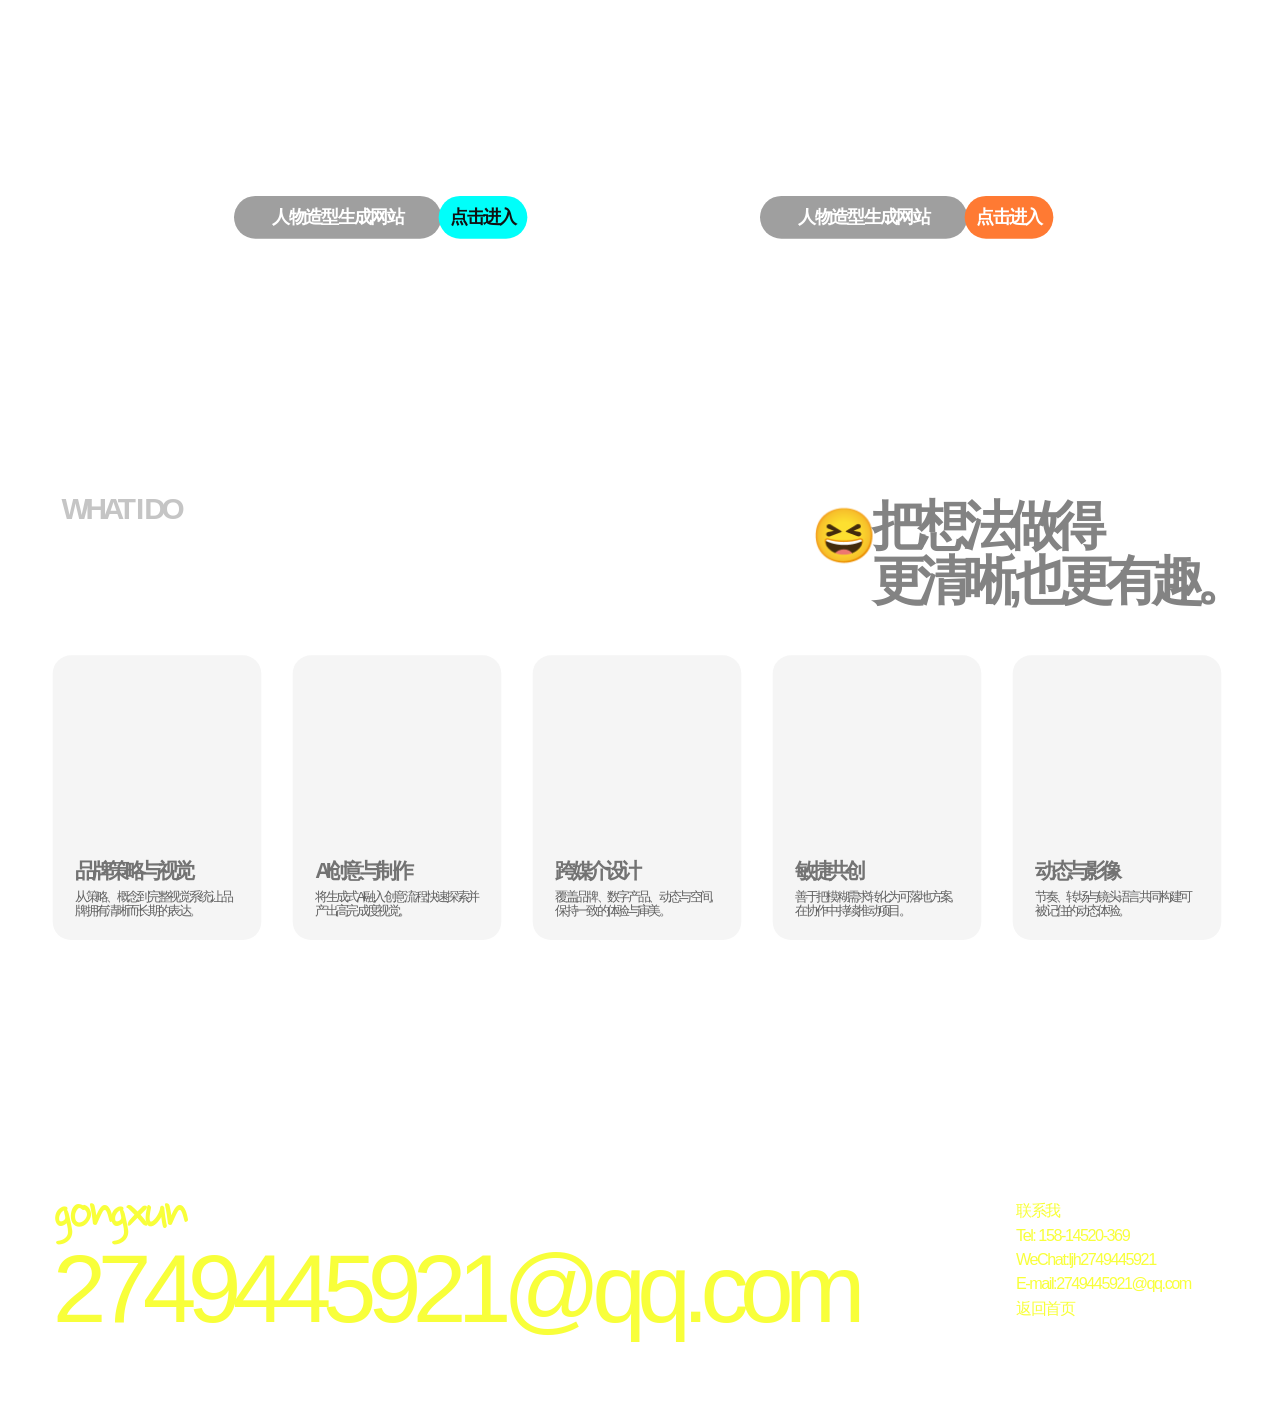
==== commit 816550c1: "fix: 路牌详情展开时藤蔓全量平移+相机部分跟随，彻底让出文字区" ====
--- a/index.html
+++ b/index.html
@@ -463,6 +463,7 @@
 const ease=t=>1-Math.pow(1-t,3);
 const state=()=>({cam:camera.position.clone(),target:controls.target.clone(),rig:rig.position.clone()});
 let popObj=null;
+let idleState=null;
 function tween(to,done){const from=state(),start=performance.now(),pop=popObj,pz=pop?pop.obj.position.z:0;anim={step(now){const t=Math.min(1,(now-start)/850),e=ease(t);camera.position.lerpVectors(from.cam,to.cam,e);controls.target.lerpVectors(from.target,to.target,e);rig.position.lerpVectors(from.rig,to.rig,e);if(pop)pop.obj.position.z=pz+(pop.tz-pz)*e;camera.lookAt(controls.target);if(t===1){anim=null;done?.()}}}}
 function signFrame(sign,dist,rightShift,targetShift){
   const center=new THREE.Vector3();sign.getWorldPosition(center);
@@ -481,7 +482,7 @@
 }
 function enterDetail(idx,sign){
   stopBloom();
-  if(mode==='idle')saved=state();
+  if(mode==='idle')idleState=state();
   if(popObj&&popObj.obj!==sign){popObj.obj.position.z=popObj.obj.userData.baseZ??0;popObj=null}
   focus=sign;mode='detail';controls.enabled=false;
   fillPanel(leaves[idx].ci);
@@ -491,18 +492,18 @@
   document.body.classList.add('detail-on');
   popObj={obj:sign,tz:(sign.userData.baseZ??0)+.8};
   const{cam,target}=signFrame(sign,dir<0?5.35:4.9,(dir<0?0.32:0.55)*dir,(dir<0?0.95:1.3)*dir);
-  const dx=dir<0?2.0:-2.0;
-  const rigTo=saved.rig.clone();rigTo.x+=dx;
-  const camTo=cam.clone();camTo.x+=dx*.5;
-  const targetTo=target.clone();targetTo.x+=dx*.5;
+  const dx=dir<0?3.8:-3.8;
+  const rigTo=idleState.rig.clone();rigTo.x+=dx;
+  const camTo=cam.clone();camTo.x+=dx*0.55;
+  const targetTo=target.clone();targetTo.x+=dx*0.55;
   tween({cam:camTo,target:targetTo,rig:rigTo});
 }
 function restore(){
-  if(!focus||!saved)return;
-  const to=saved,back=focus;
+  if(!focus||!idleState)return;
+  const back=focus;
   popObj={obj:back,tz:back.userData.baseZ??0};focus=null;mode='idle';
   document.body.classList.remove('detail-on');
-  tween(to,()=>{controls.enabled=true;controls.update();saved=null;popObj=null});
+  tween(idleState,()=>{controls.enabled=true;controls.update();idleState=null;popObj=null});
 }
 function pickAt(cx,cy){
   pointer.x=cx/innerWidth*2-1;pointer.y=-(cy/innerHeight)*2+1;
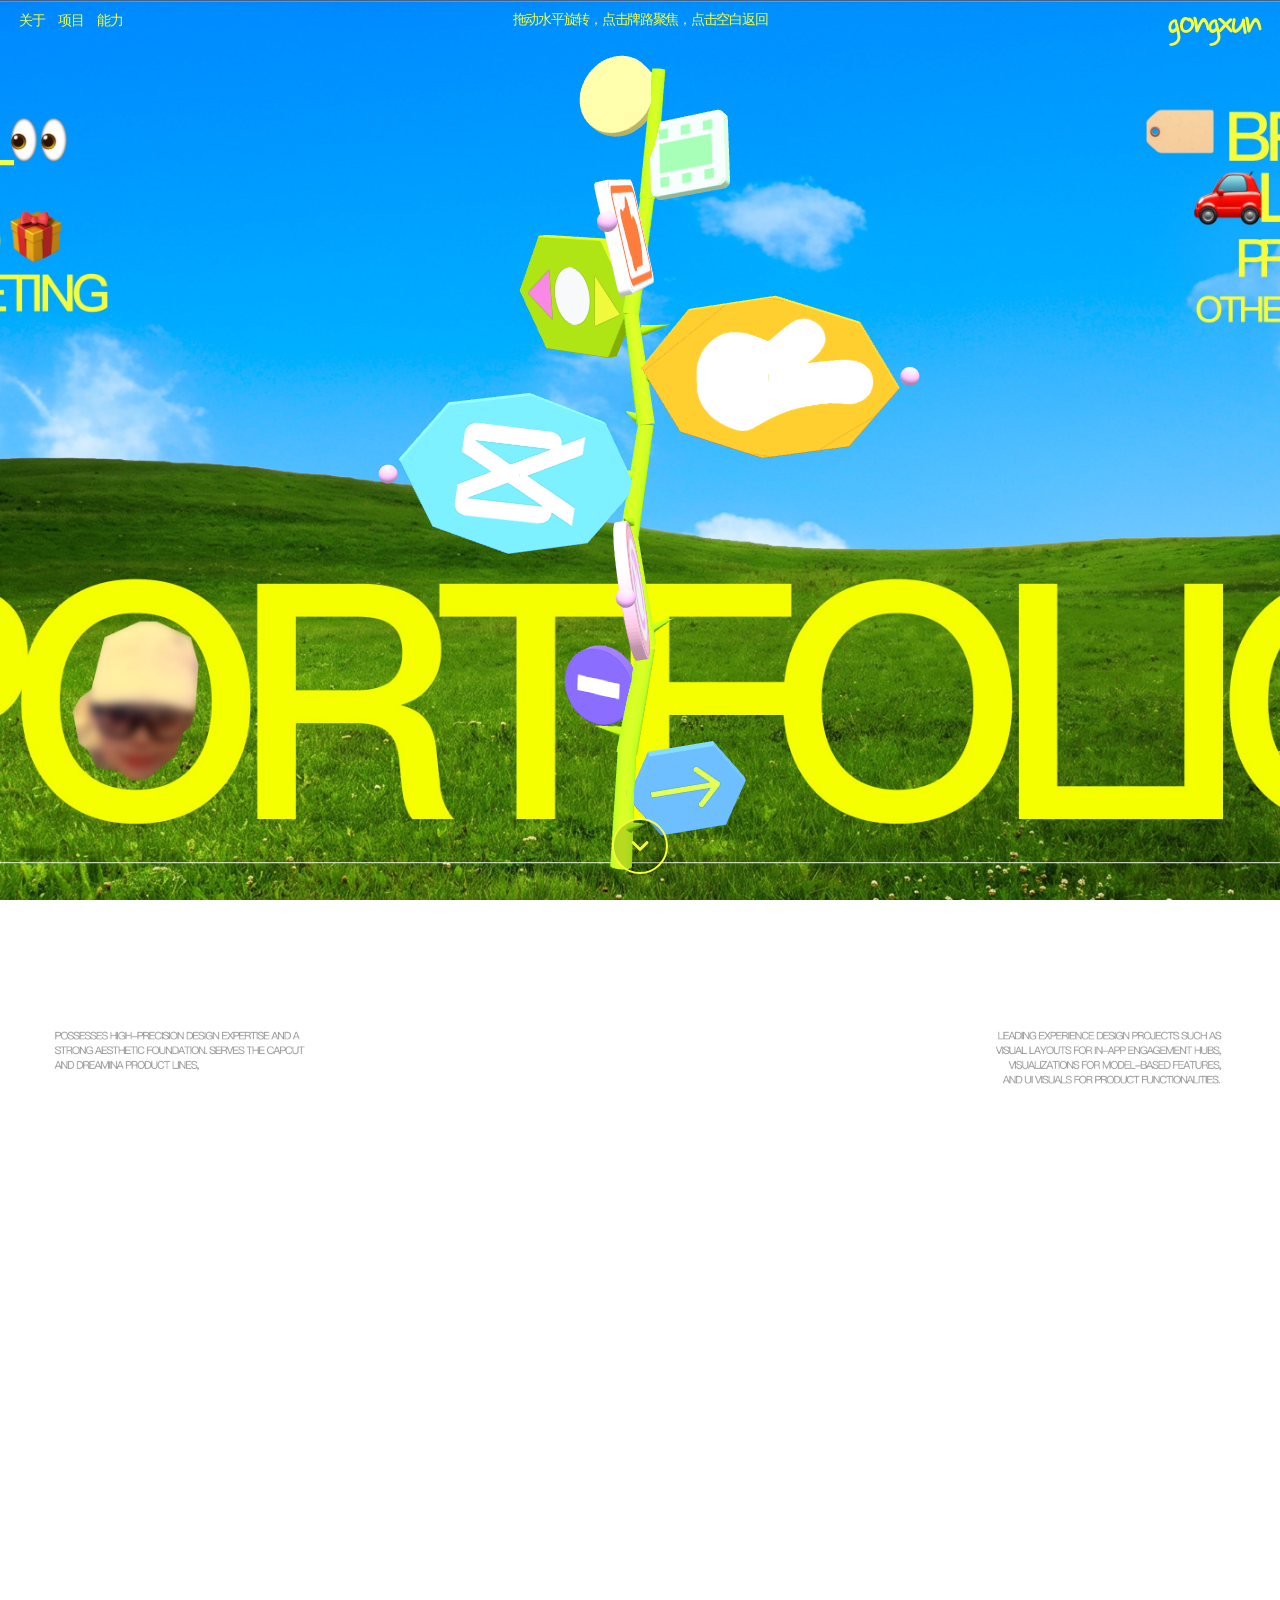
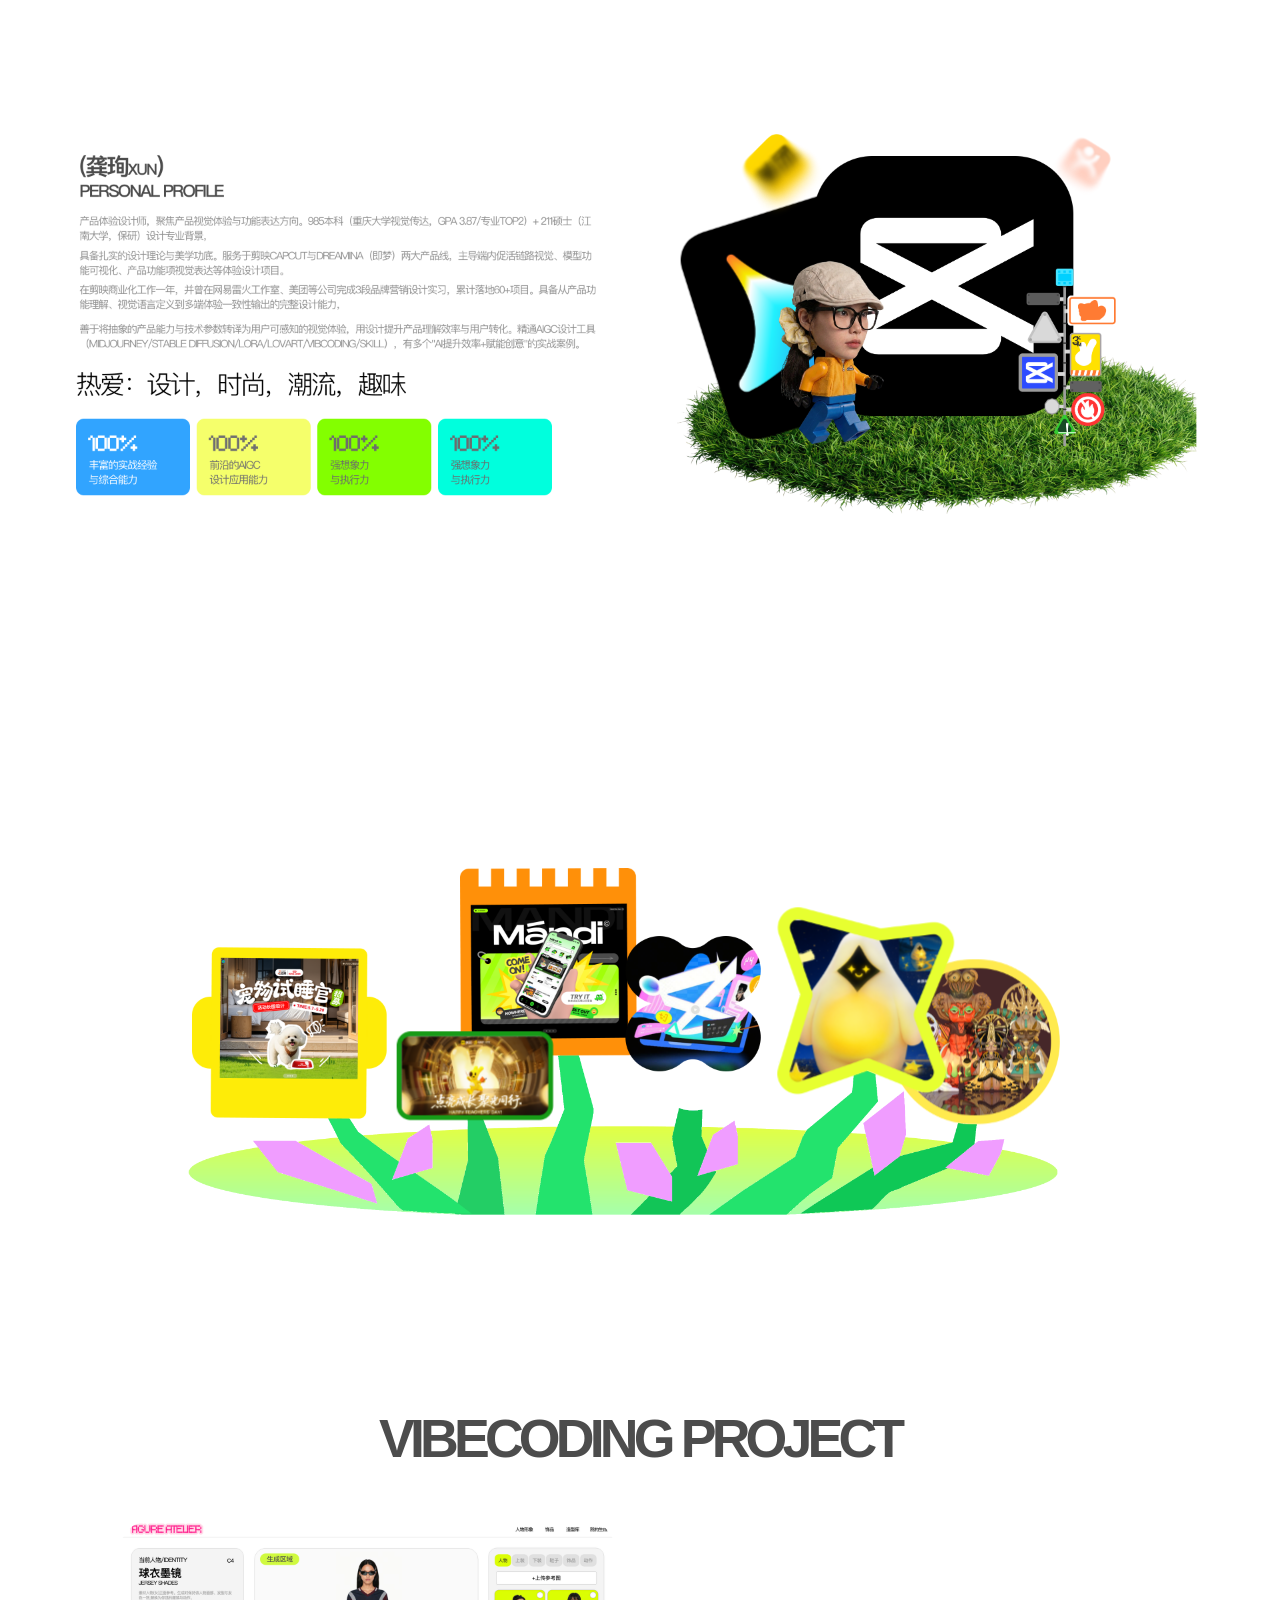
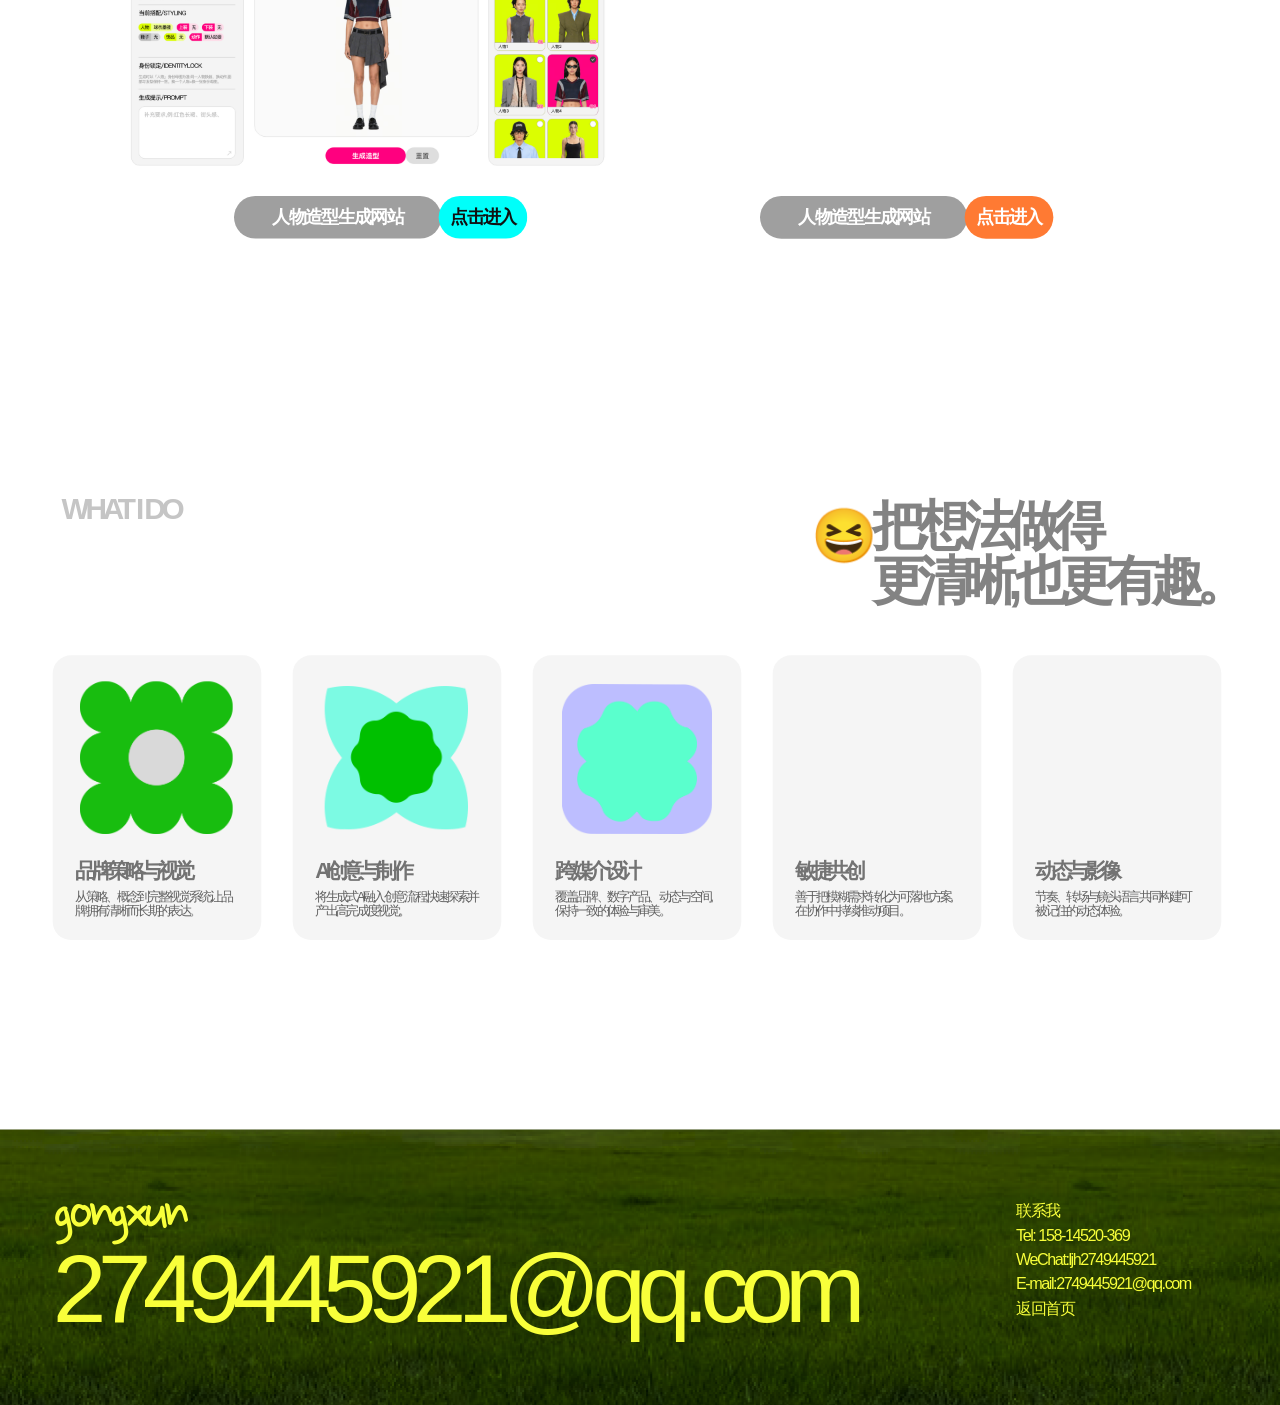
==== commit b4d6a00b: "fix: 详情展开时隐藏非聚焦路牌与藤蔓，彻底解决文字被遮挡" ====
--- a/index.html
+++ b/index.html
@@ -480,6 +480,11 @@
   pMeta.textContent=d.m;
   pBody.innerHTML=d.b.map(x=>`<p class="db">• ${x}</p>`).join('');
 }
+function setDetailFade(on,focusSign){
+  const keep=new Set();
+  if(focusSign){let p=focusSign;while(p){keep.add(p);p=p.parent;}focusSign.traverse(o=>keep.add(o));}
+  rig.traverse(obj=>{if(obj===rig)return;obj.visible=!on||keep.has(obj);});
+}
 function enterDetail(idx,sign){
   stopBloom();
   if(mode==='idle')idleState=state();
@@ -491,16 +496,14 @@
   panel.classList.toggle('side-r',dir>0);
   document.body.classList.add('detail-on');
   popObj={obj:sign,tz:(sign.userData.baseZ??0)+.8};
+  setDetailFade(true,sign);
   const{cam,target}=signFrame(sign,dir<0?5.35:4.9,(dir<0?0.32:0.55)*dir,(dir<0?0.95:1.3)*dir);
-  const dx=dir<0?3.8:-3.8;
-  const rigTo=idleState.rig.clone();rigTo.x+=dx;
-  const camTo=cam.clone();camTo.x+=dx*0.55;
-  const targetTo=target.clone();targetTo.x+=dx*0.55;
-  tween({cam:camTo,target:targetTo,rig:rigTo});
+  tween({cam,target,rig:idleState.rig.clone()});
 }
 function restore(){
   if(!focus||!idleState)return;
   const back=focus;
+  setDetailFade(false,null);
   popObj={obj:back,tz:back.userData.baseZ??0};focus=null;mode='idle';
   document.body.classList.remove('detail-on');
   tween(idleState,()=>{controls.enabled=true;controls.update();idleState=null;popObj=null});
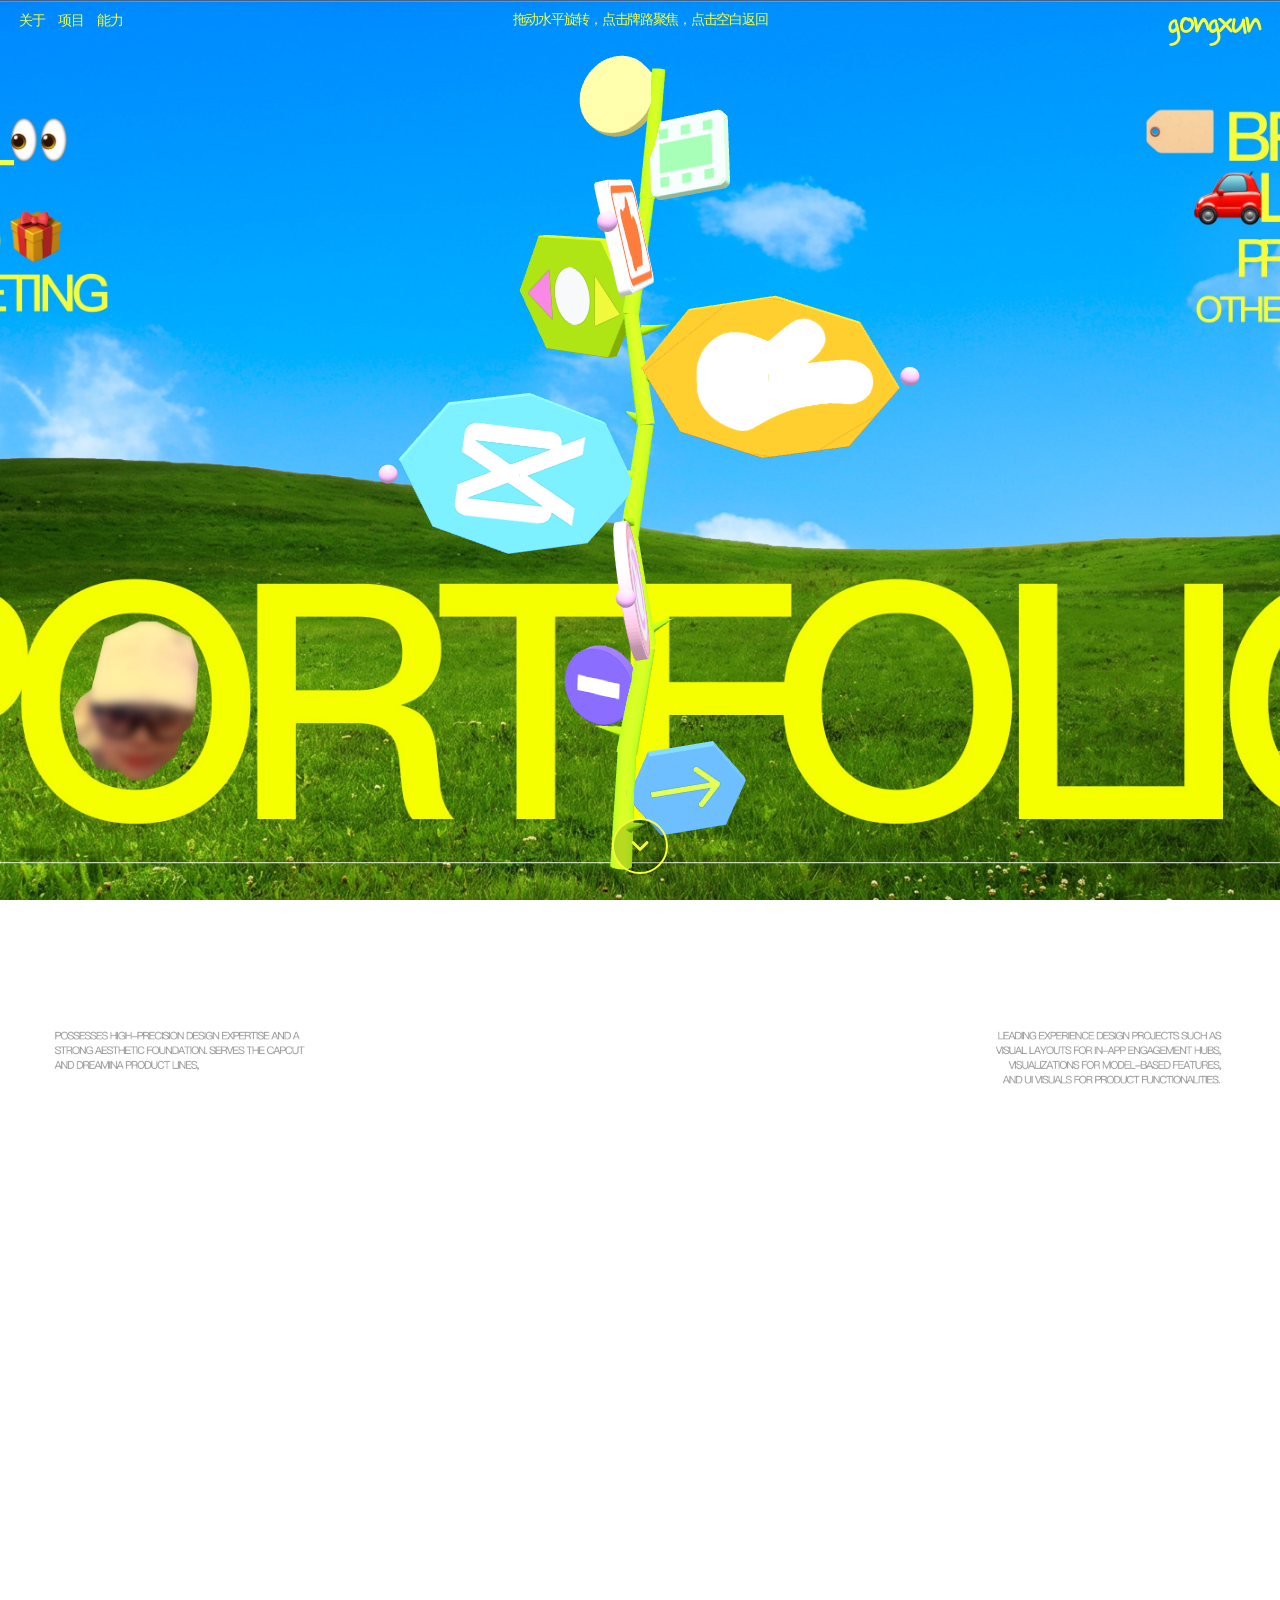
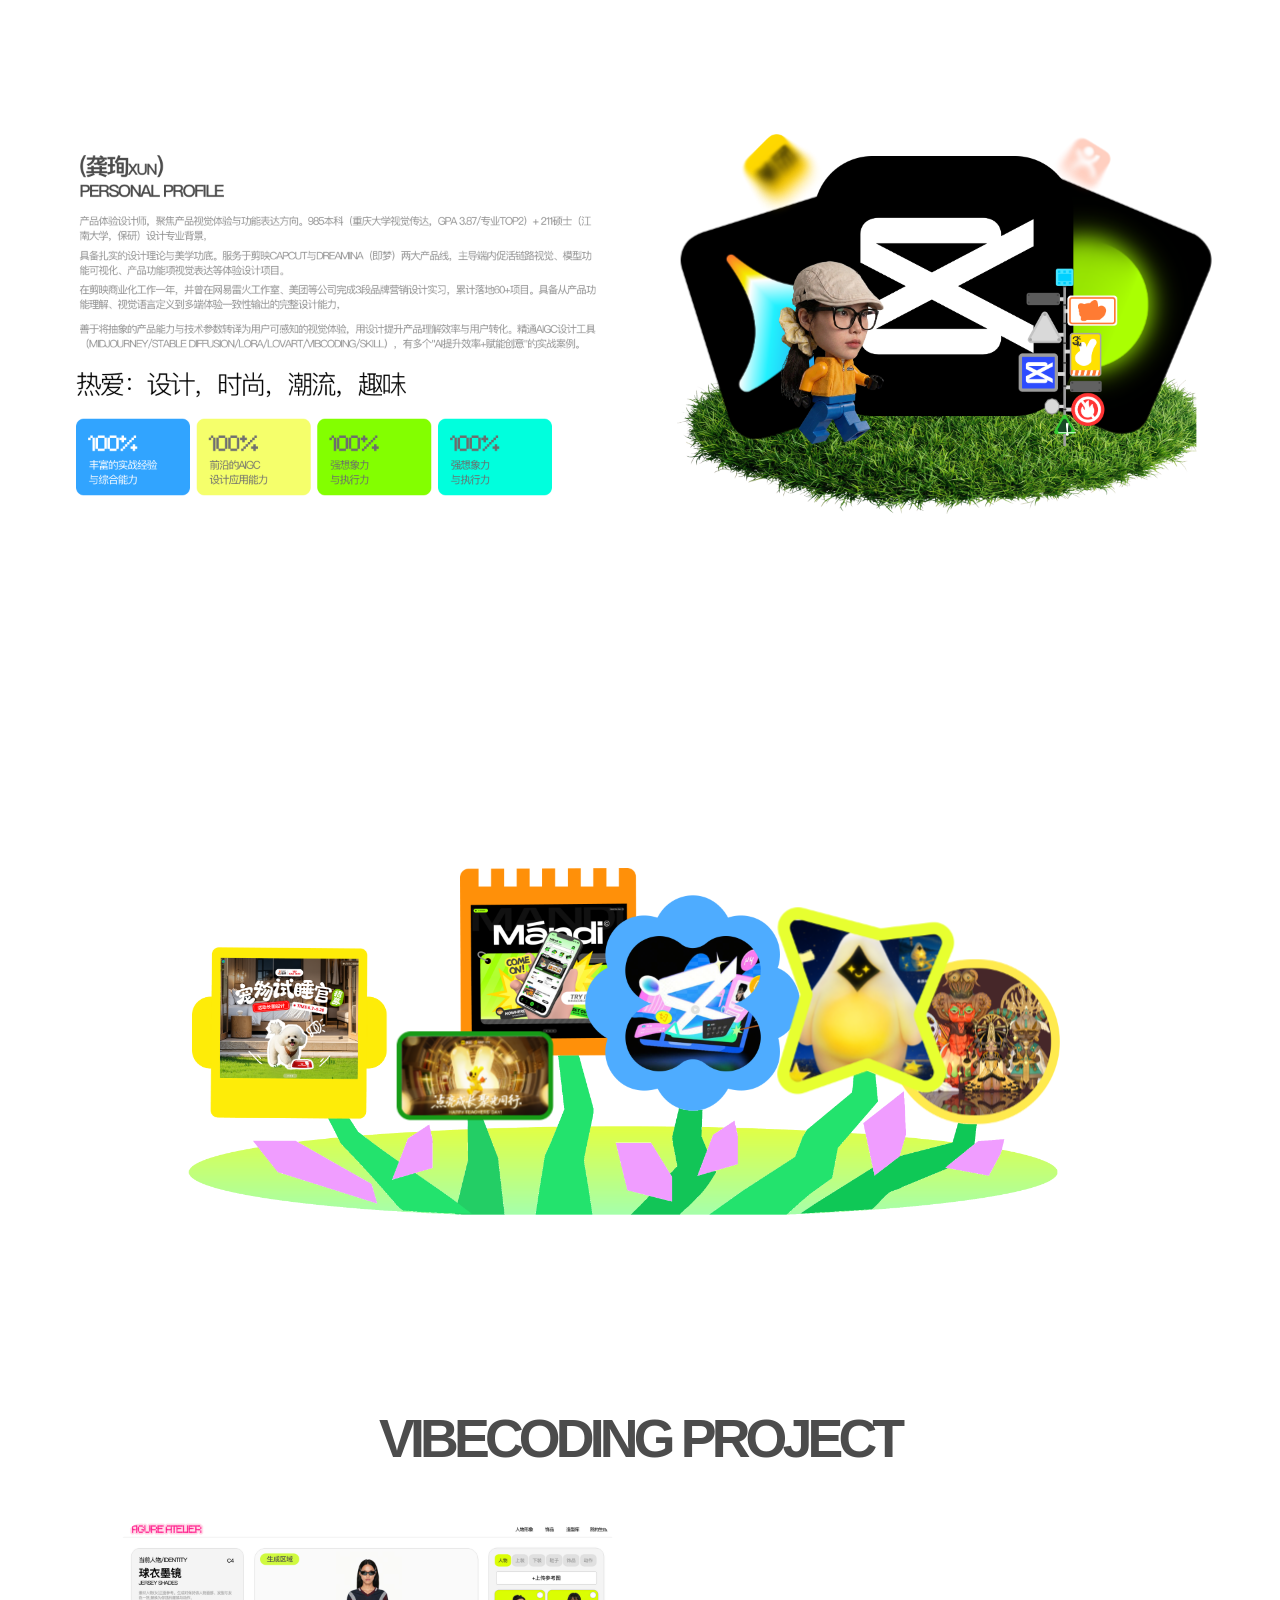
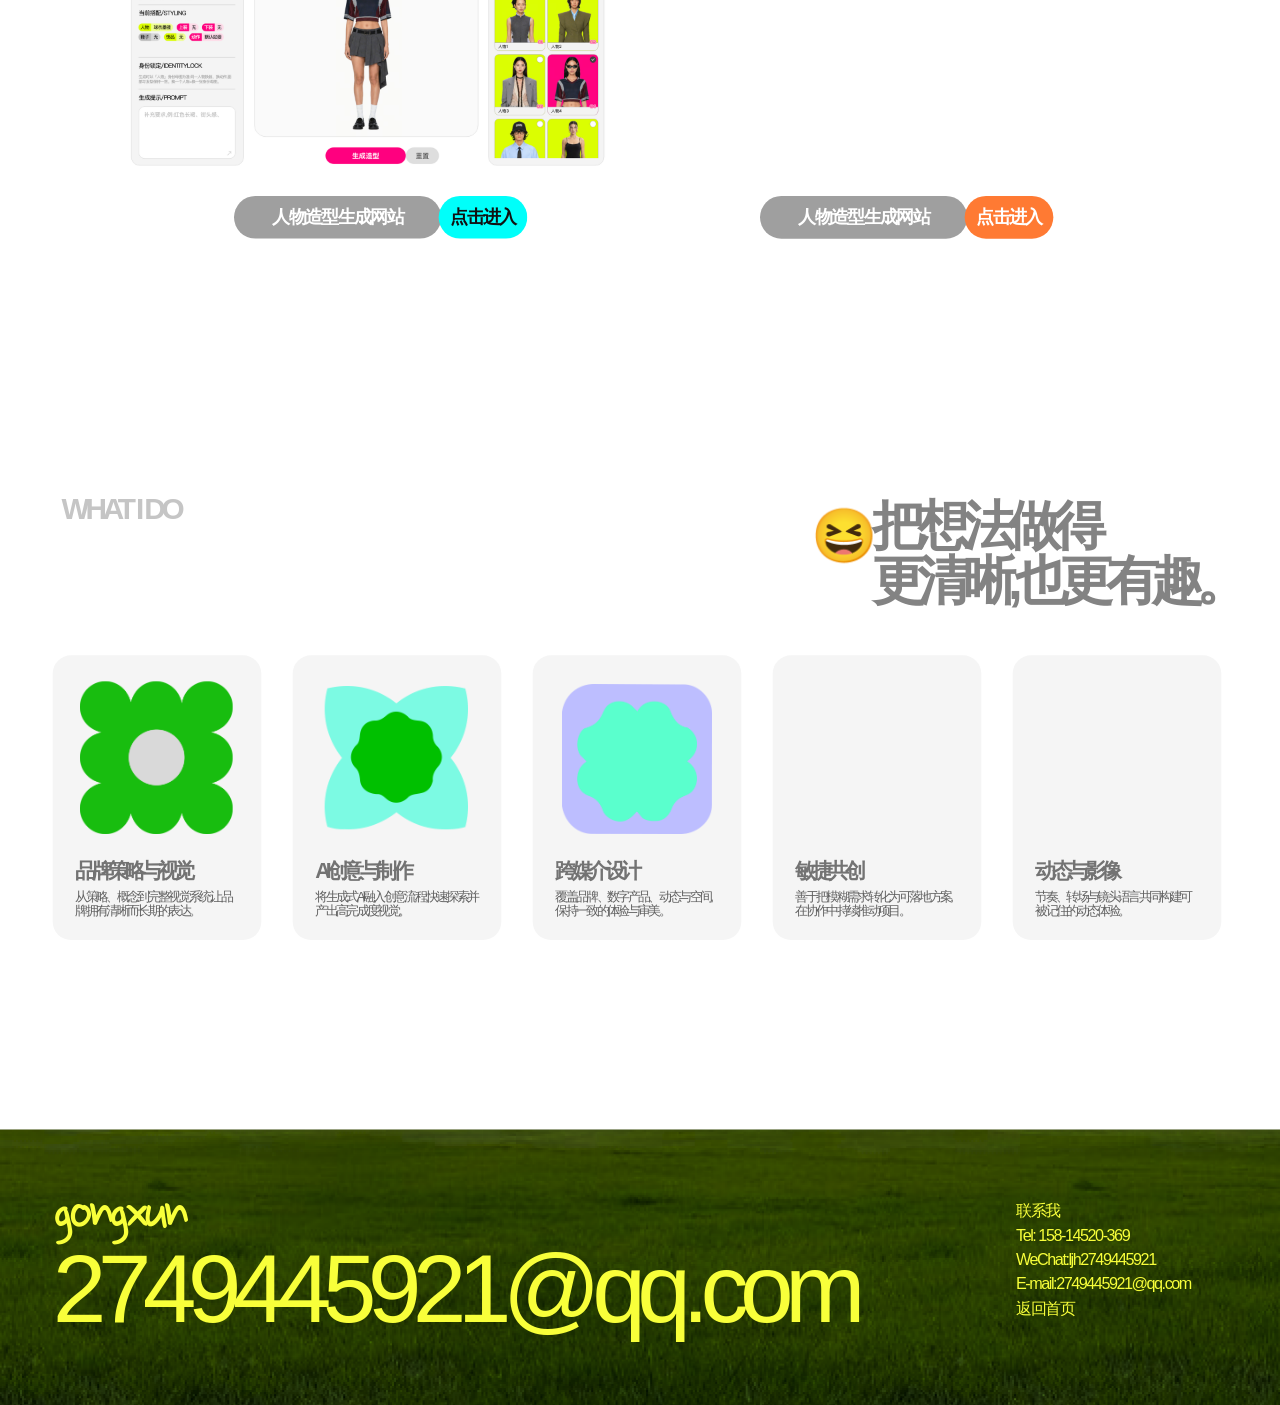
==== commit 7dd478e2: "fix: 恢复所有路牌可见 + rig 整体远离文字面板" ====
--- a/index.html
+++ b/index.html
@@ -3,6 +3,7 @@
 <head>
 <meta charset="UTF-8">
 <meta name="viewport" content="width=device-width,initial-scale=1,maximum-scale=1,user-scalable=no">
+<meta http-equiv="Cache-Control" content="no-store,no-cache,must-revalidate">
 <title>gongxun · PORTFOLIO</title>
 <link rel="preconnect" href="https://fonts.googleapis.com">
 <link rel="preconnect" href="https://fonts.gstatic.com" crossorigin>
@@ -480,11 +481,6 @@
   pMeta.textContent=d.m;
   pBody.innerHTML=d.b.map(x=>`<p class="db">• ${x}</p>`).join('');
 }
-function setDetailFade(on,focusSign){
-  const keep=new Set();
-  if(focusSign){let p=focusSign;while(p){keep.add(p);p=p.parent;}focusSign.traverse(o=>keep.add(o));}
-  rig.traverse(obj=>{if(obj===rig)return;obj.visible=!on||keep.has(obj);});
-}
 function enterDetail(idx,sign){
   stopBloom();
   if(mode==='idle')idleState=state();
@@ -496,14 +492,14 @@
   panel.classList.toggle('side-r',dir>0);
   document.body.classList.add('detail-on');
   popObj={obj:sign,tz:(sign.userData.baseZ??0)+.8};
-  setDetailFade(true,sign);
   const{cam,target}=signFrame(sign,dir<0?5.35:4.9,(dir<0?0.32:0.55)*dir,(dir<0?0.95:1.3)*dir);
-  tween({cam,target,rig:idleState.rig.clone()});
+  const push=-dir*2.2;
+  const rigTo=idleState.rig.clone();rigTo.x+=push;
+  tween({cam,target,rig:rigTo});
 }
 function restore(){
   if(!focus||!idleState)return;
   const back=focus;
-  setDetailFade(false,null);
   popObj={obj:back,tz:back.userData.baseZ??0};focus=null;mode='idle';
   document.body.classList.remove('detail-on');
   tween(idleState,()=>{controls.enabled=true;controls.update();idleState=null;popObj=null});
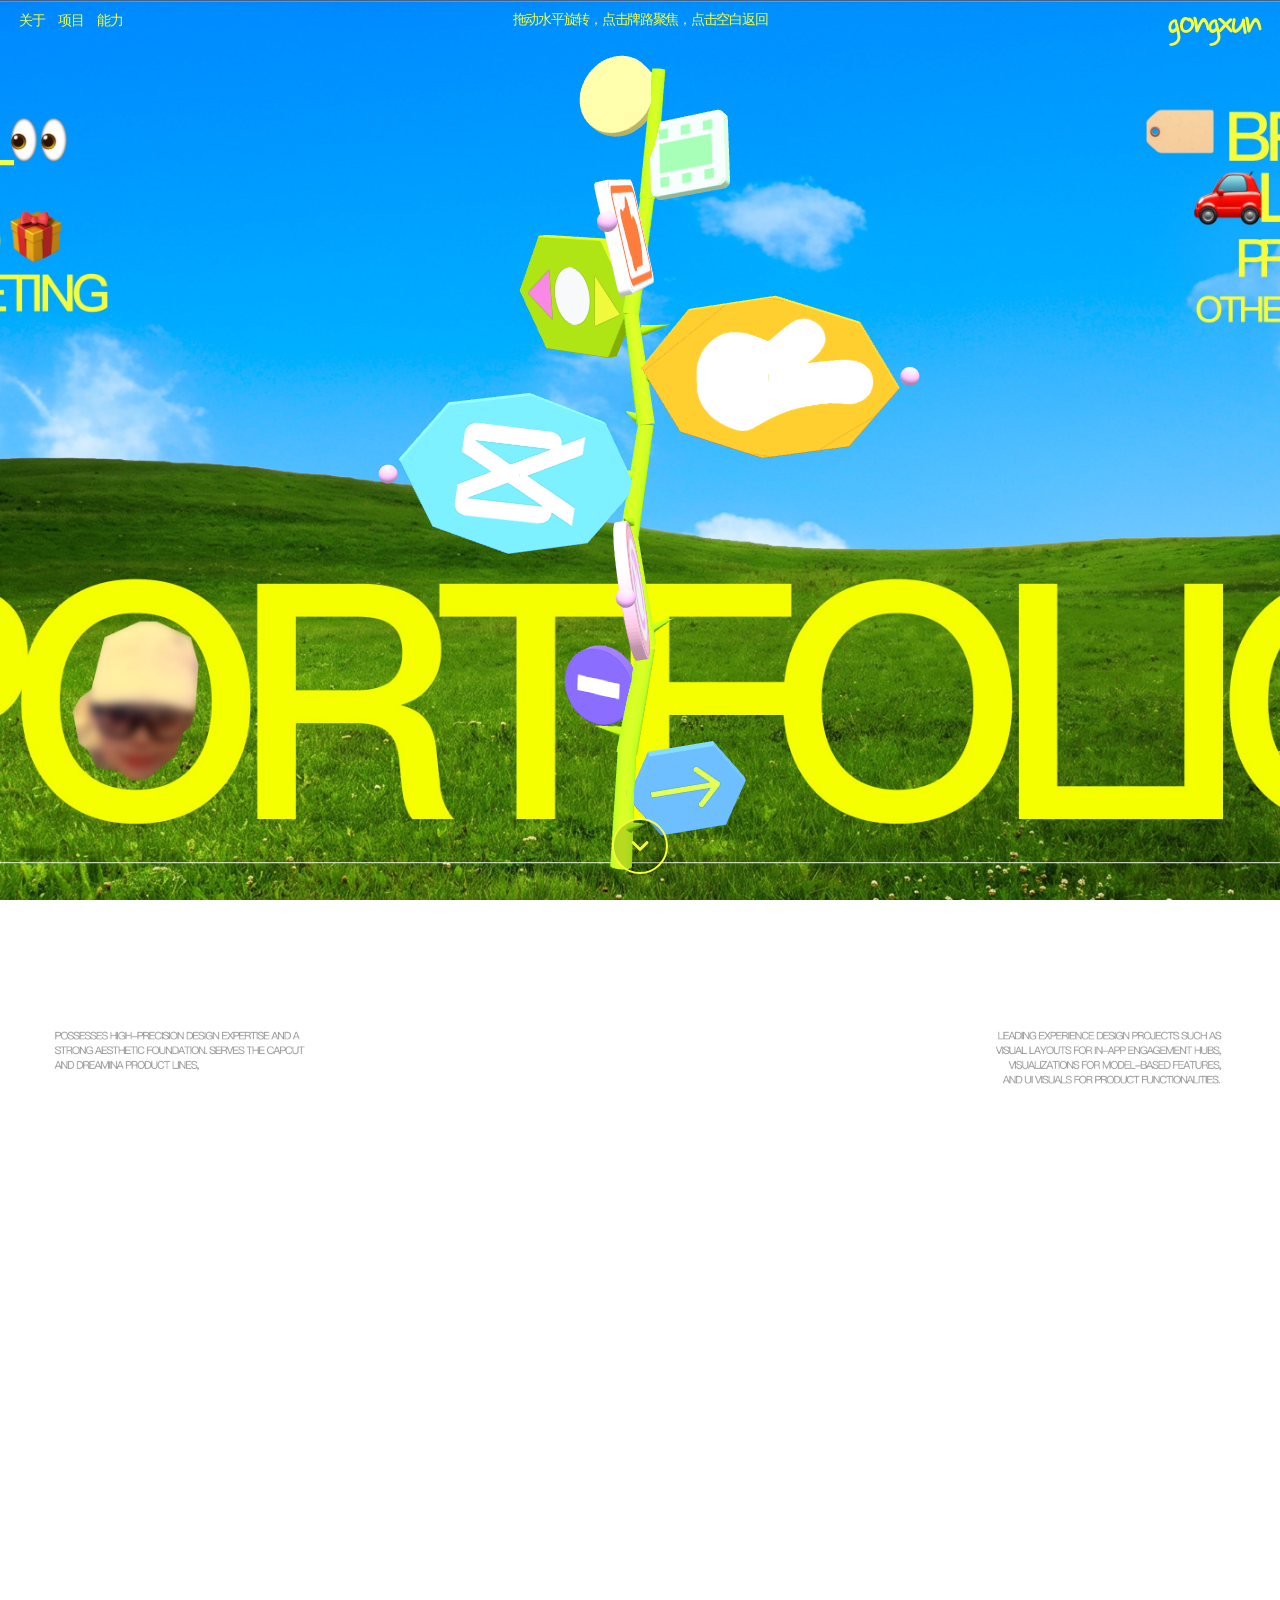
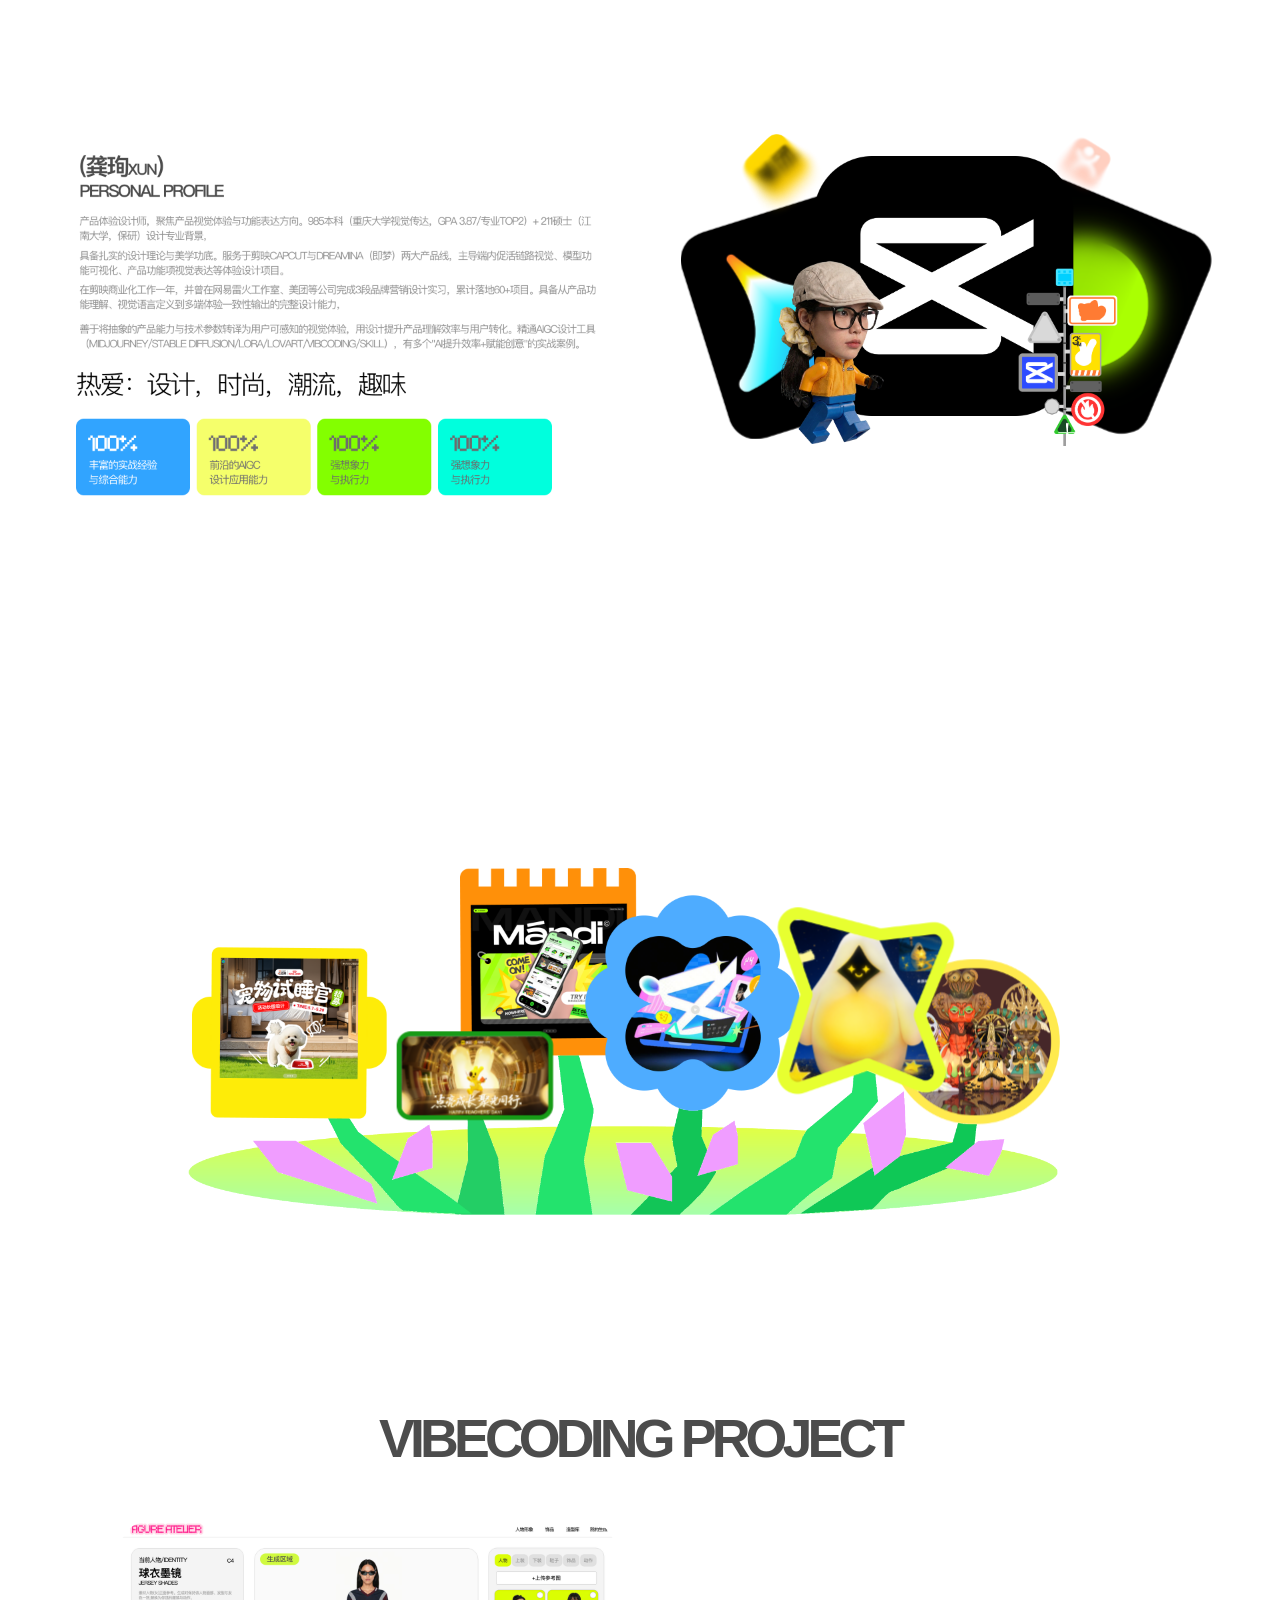
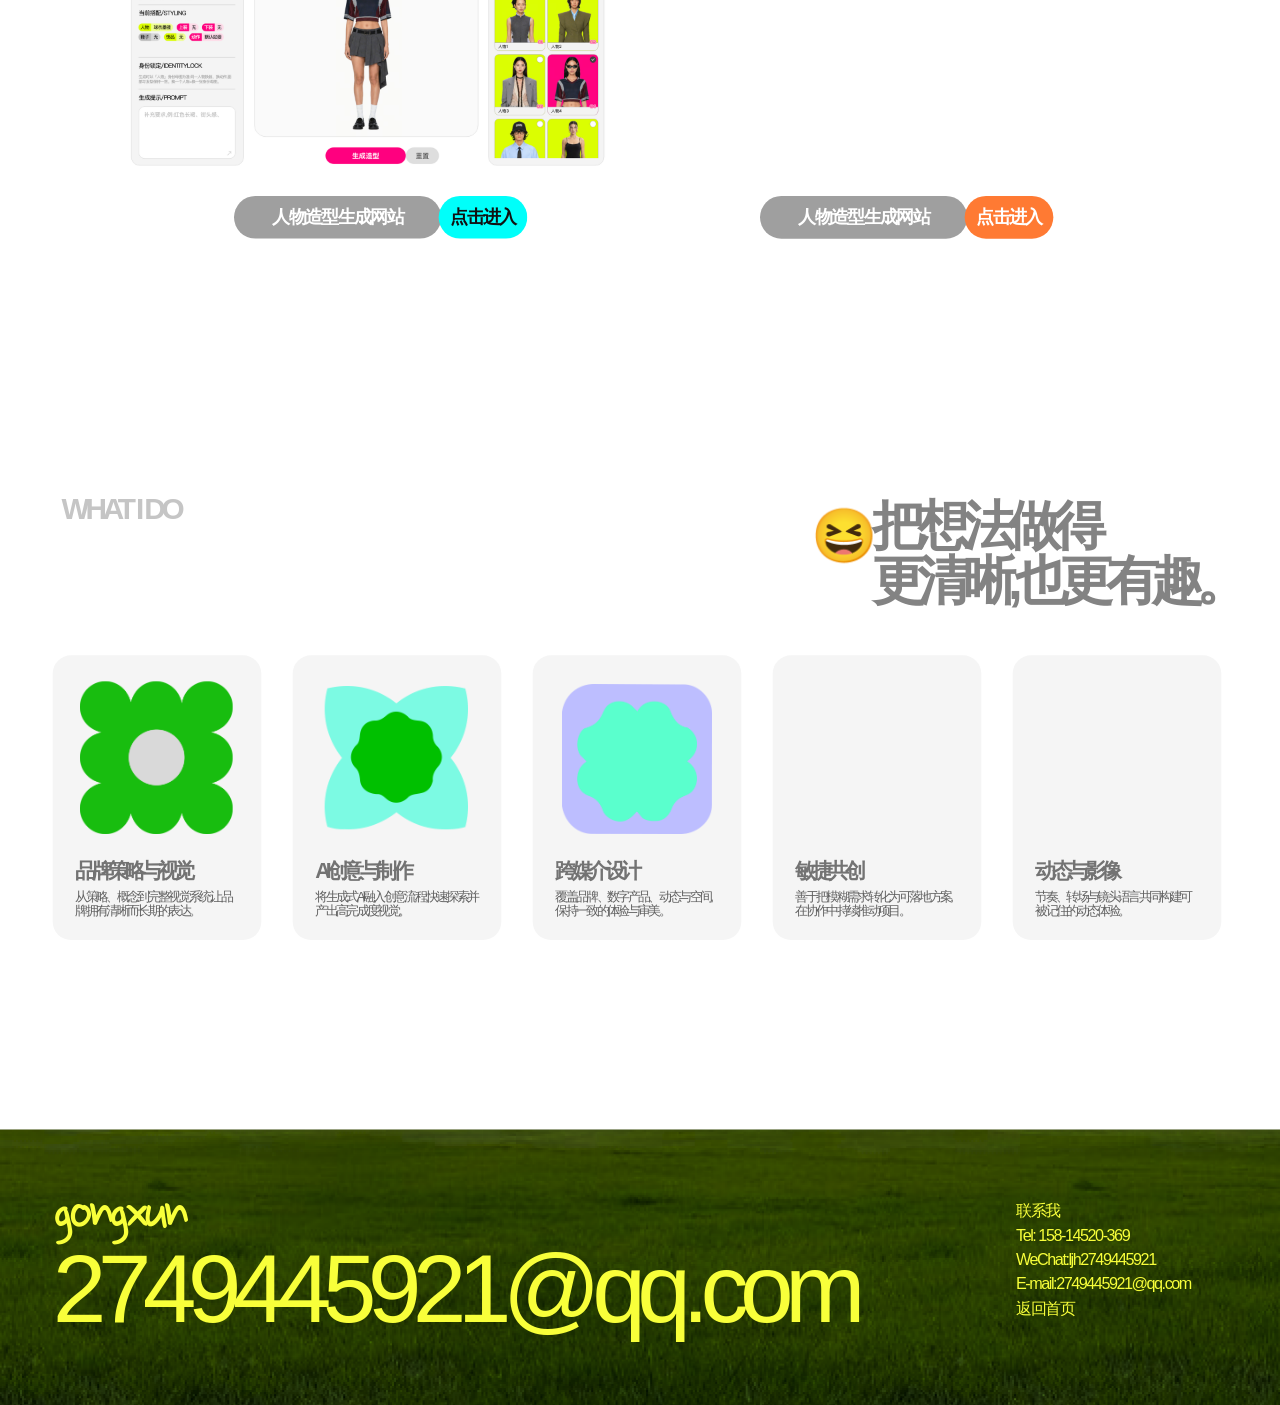
==== commit 67280416: "fix: 详情面板改为不透明白色卡片，文字深色，藤蔓推到对侧，参考参考图左右分栏布局" ====
--- a/index.html
+++ b/index.html
@@ -27,13 +27,13 @@
 .scroll-arrow svg{width:28px;height:28px}
 .scroll-arrow:hover{background:rgba(248,255,58,.2)}
 @keyframes arrowBob{0%,100%{transform:translateX(-50%) translateY(0)}50%{transform:translateX(-50%) translateY(9px)}}
-.detail-panel{position:fixed;z-index:3;top:27.5%;pointer-events:none;opacity:0;transition:opacity .5s ease .18s,transform .5s ease .18s}
-.detail-panel.side-r{left:55%;width:37.6%;text-align:left;transform:translateX(34px)}
-.detail-panel.side-l{left:8.4%;width:37.6%;text-align:center;transform:translateX(-34px)}
+.detail-panel{position:fixed;z-index:3;top:18%;pointer-events:none;opacity:0;transition:opacity .5s ease .18s,transform .5s ease .18s;background:#fff;border-radius:22px;padding:3.2% 3%;box-shadow:0 24px 60px rgba(0,20,60,.18)}
+.detail-panel.side-r{right:4%;width:40%;text-align:left;transform:translateX(40px)}
+.detail-panel.side-l{left:4%;width:40%;text-align:left;transform:translateX(-40px)}
 body.detail-on .detail-panel{opacity:1;transform:none}
-.dt{font-size:min(34px,1.77vw);font-weight:600;color:#fff;letter-spacing:-0.09em;line-height:1.4;text-shadow:0 2px 18px rgba(0,40,80,.35)}
-.dm{margin-top:.7em;font-size:min(20px,1.04vw);line-height:1.4;color:rgba(255,255,255,.85);letter-spacing:-0.09em;text-shadow:0 2px 14px rgba(0,40,80,.35)}
-.db{font-size:min(20px,1.04vw);line-height:1.4;color:rgba(255,255,255,.95);letter-spacing:-0.09em;text-shadow:0 2px 14px rgba(0,40,80,.4)}
+.dt{font-size:min(30px,1.56vw);font-weight:700;color:#1a1a1a;letter-spacing:-0.04em;line-height:1.35}
+.dm{margin-top:.8em;font-size:min(18px,.94vw);line-height:1.5;color:#6b7280;letter-spacing:-0.02em}
+.db{font-size:min(18px,.94vw);line-height:1.65;color:#374151;letter-spacing:-0.01em;margin-top:.5em}
 .lower{position:relative;width:100%;overflow:hidden;background:#fff}
 .lower-inner{position:absolute;left:50%;top:0;width:1920px;height:5558px;transform:translateX(-50%);transform-origin:top center}
 .lower-inner img{position:absolute;display:block;user-select:none;-webkit-user-drag:none}
@@ -493,7 +493,7 @@
   document.body.classList.add('detail-on');
   popObj={obj:sign,tz:(sign.userData.baseZ??0)+.8};
   const{cam,target}=signFrame(sign,dir<0?5.35:4.9,(dir<0?0.32:0.55)*dir,(dir<0?0.95:1.3)*dir);
-  const push=-dir*2.2;
+  const push=-dir*3.0;
   const rigTo=idleState.rig.clone();rigTo.x+=push;
   tween({cam,target,rig:rigTo});
 }
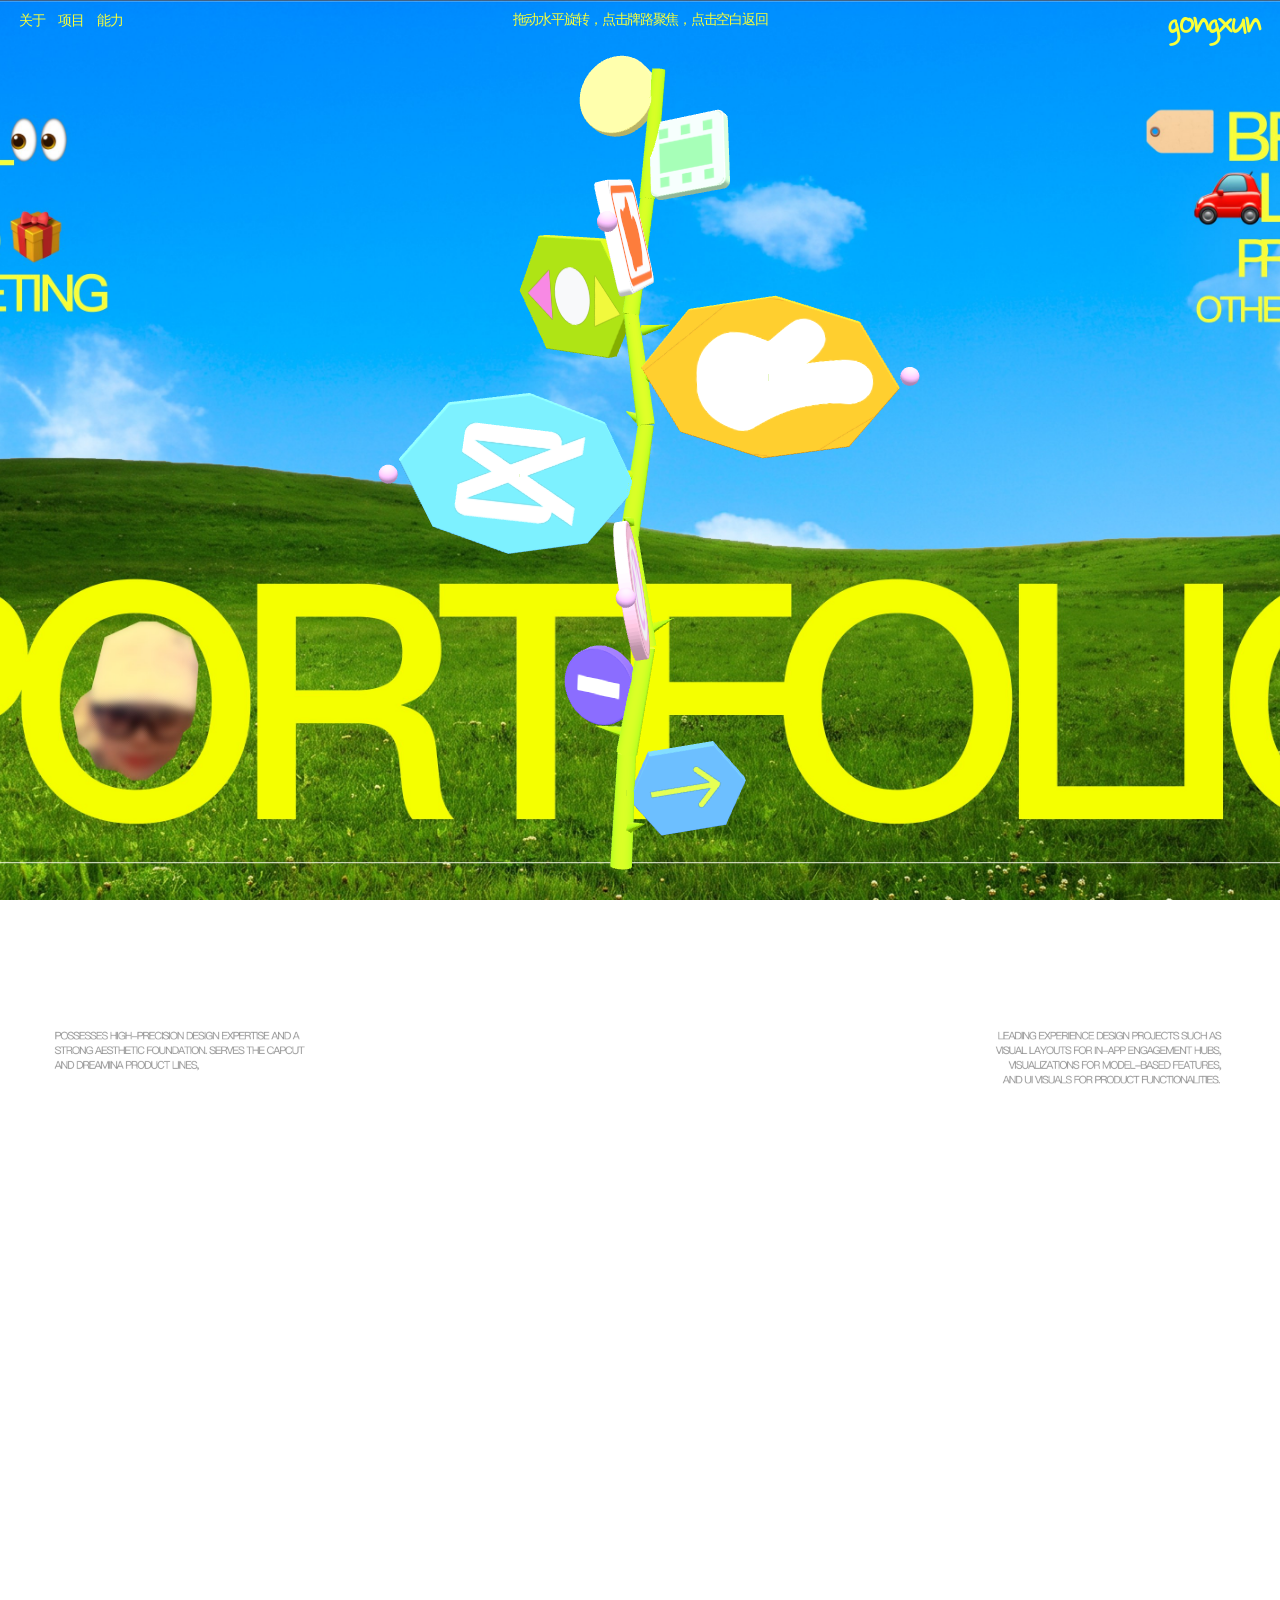
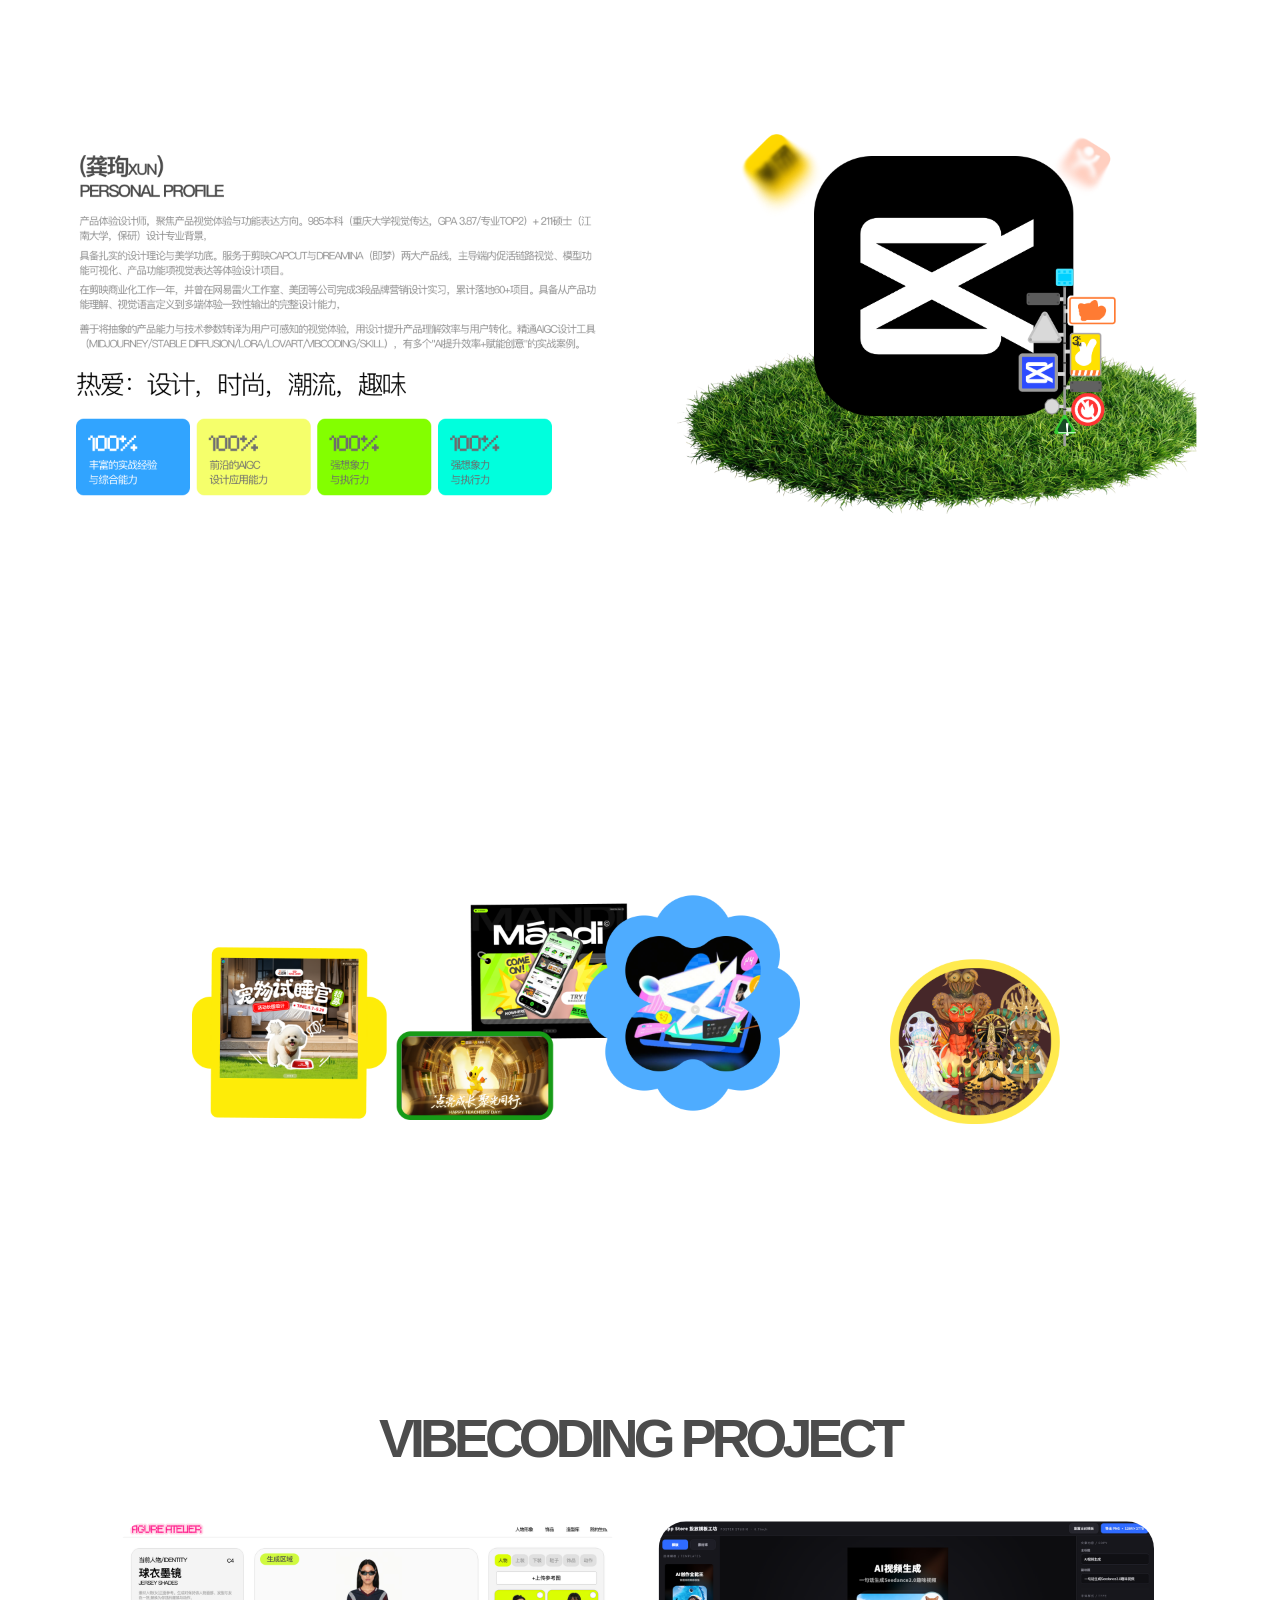
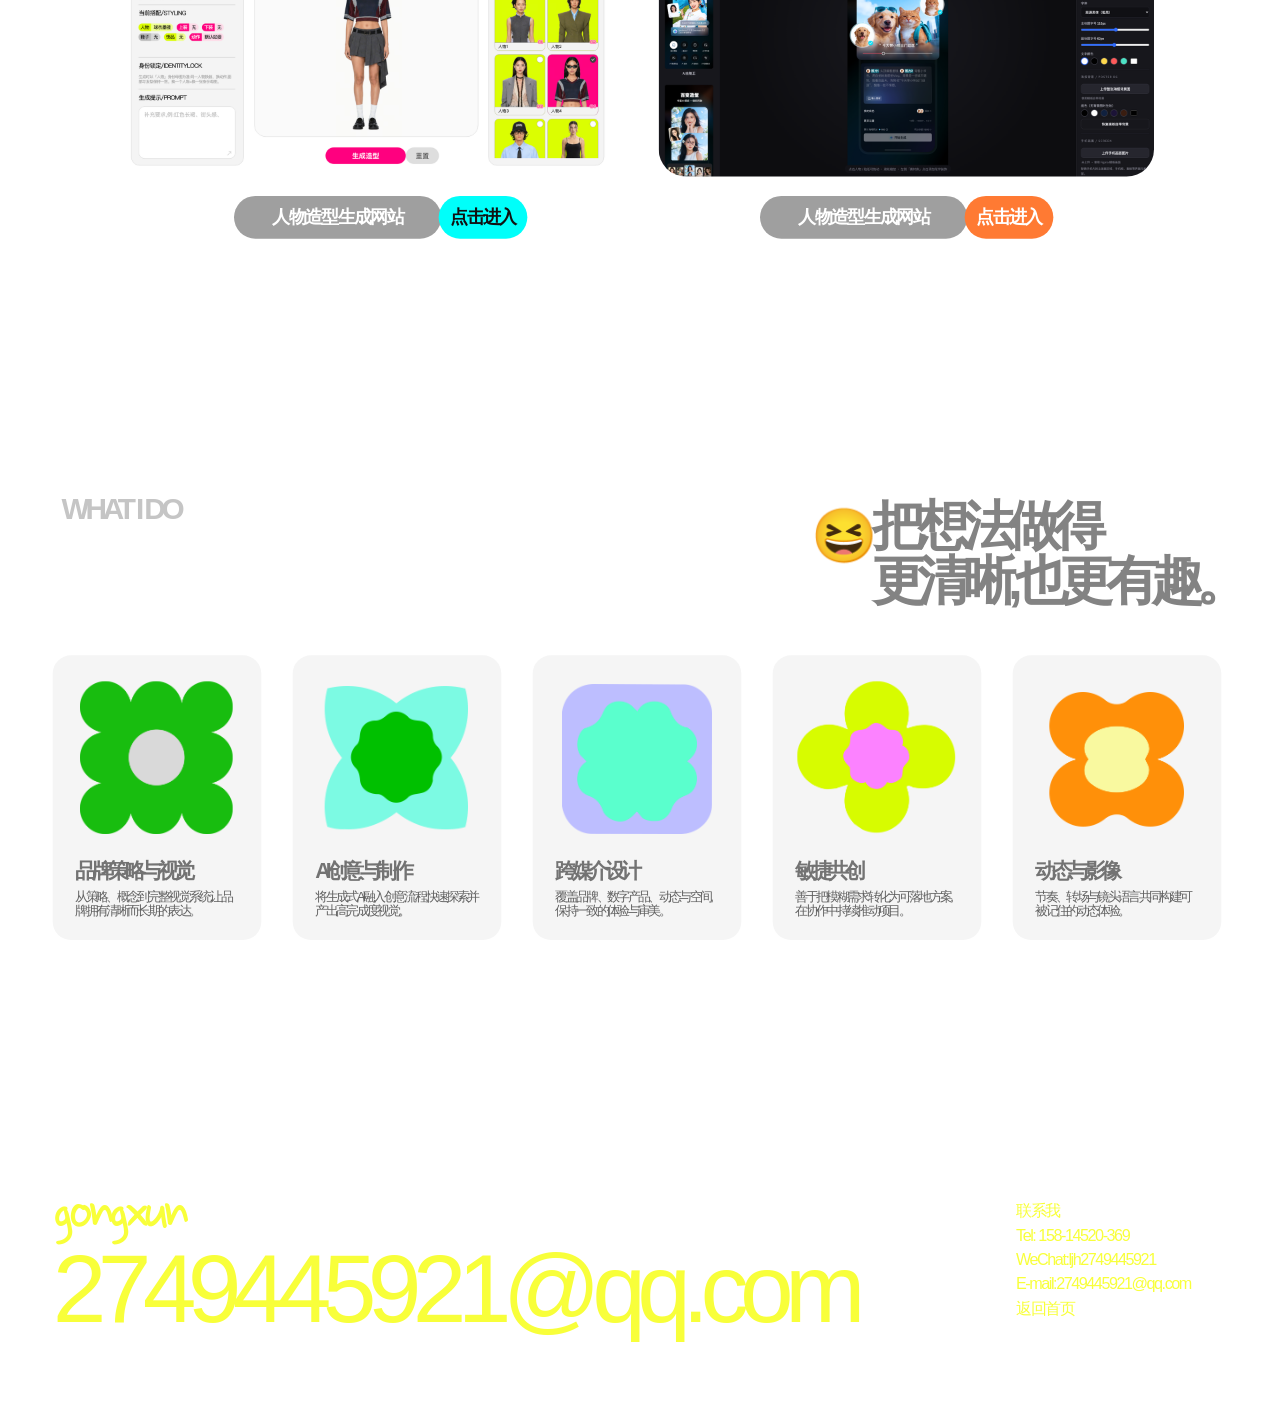
==== commit a82b2e86: "fix: 撤掉白色卡片背景，恢复透明叠层；相机整体平移让藤蔓与文字分置屏幕两侧" ====
--- a/index.html
+++ b/index.html
@@ -27,13 +27,13 @@
 .scroll-arrow svg{width:28px;height:28px}
 .scroll-arrow:hover{background:rgba(248,255,58,.2)}
 @keyframes arrowBob{0%,100%{transform:translateX(-50%) translateY(0)}50%{transform:translateX(-50%) translateY(9px)}}
-.detail-panel{position:fixed;z-index:3;top:18%;pointer-events:none;opacity:0;transition:opacity .5s ease .18s,transform .5s ease .18s;background:#fff;border-radius:22px;padding:3.2% 3%;box-shadow:0 24px 60px rgba(0,20,60,.18)}
-.detail-panel.side-r{right:4%;width:40%;text-align:left;transform:translateX(40px)}
-.detail-panel.side-l{left:4%;width:40%;text-align:left;transform:translateX(-40px)}
+.detail-panel{position:fixed;z-index:3;top:22%;pointer-events:none;opacity:0;transition:opacity .5s ease .18s,transform .5s ease .18s}
+.detail-panel.side-r{right:3.5%;width:39%;text-align:left;transform:translateX(40px)}
+.detail-panel.side-l{left:3.5%;width:39%;text-align:left;transform:translateX(-40px)}
 body.detail-on .detail-panel{opacity:1;transform:none}
-.dt{font-size:min(30px,1.56vw);font-weight:700;color:#1a1a1a;letter-spacing:-0.04em;line-height:1.35}
-.dm{margin-top:.8em;font-size:min(18px,.94vw);line-height:1.5;color:#6b7280;letter-spacing:-0.02em}
-.db{font-size:min(18px,.94vw);line-height:1.65;color:#374151;letter-spacing:-0.01em;margin-top:.5em}
+.dt{font-size:min(32px,1.67vw);font-weight:600;color:#fff;letter-spacing:-0.06em;line-height:1.4;text-shadow:0 2px 18px rgba(0,40,80,.45)}
+.dm{margin-top:.8em;font-size:min(19px,.99vw);line-height:1.5;color:rgba(255,255,255,.9);letter-spacing:-0.04em;text-shadow:0 2px 14px rgba(0,40,80,.4)}
+.db{font-size:min(19px,.99vw);line-height:1.65;color:rgba(255,255,255,.96);letter-spacing:-0.03em;margin-top:.5em;text-shadow:0 2px 14px rgba(0,40,80,.45)}
 .lower{position:relative;width:100%;overflow:hidden;background:#fff}
 .lower-inner{position:absolute;left:50%;top:0;width:1920px;height:5558px;transform:translateX(-50%);transform-origin:top center}
 .lower-inner img{position:absolute;display:block;user-select:none;-webkit-user-drag:none}
@@ -493,9 +493,10 @@
   document.body.classList.add('detail-on');
   popObj={obj:sign,tz:(sign.userData.baseZ??0)+.8};
   const{cam,target}=signFrame(sign,dir<0?5.35:4.9,(dir<0?0.32:0.55)*dir,(dir<0?0.95:1.3)*dir);
-  const push=-dir*3.0;
-  const rigTo=idleState.rig.clone();rigTo.x+=push;
-  tween({cam,target,rig:rigTo});
+  const shift=dir*3.4;
+  cam.x+=shift;
+  target.x+=shift;
+  tween({cam,target,rig:idleState.rig.clone()});
 }
 function restore(){
   if(!focus||!idleState)return;
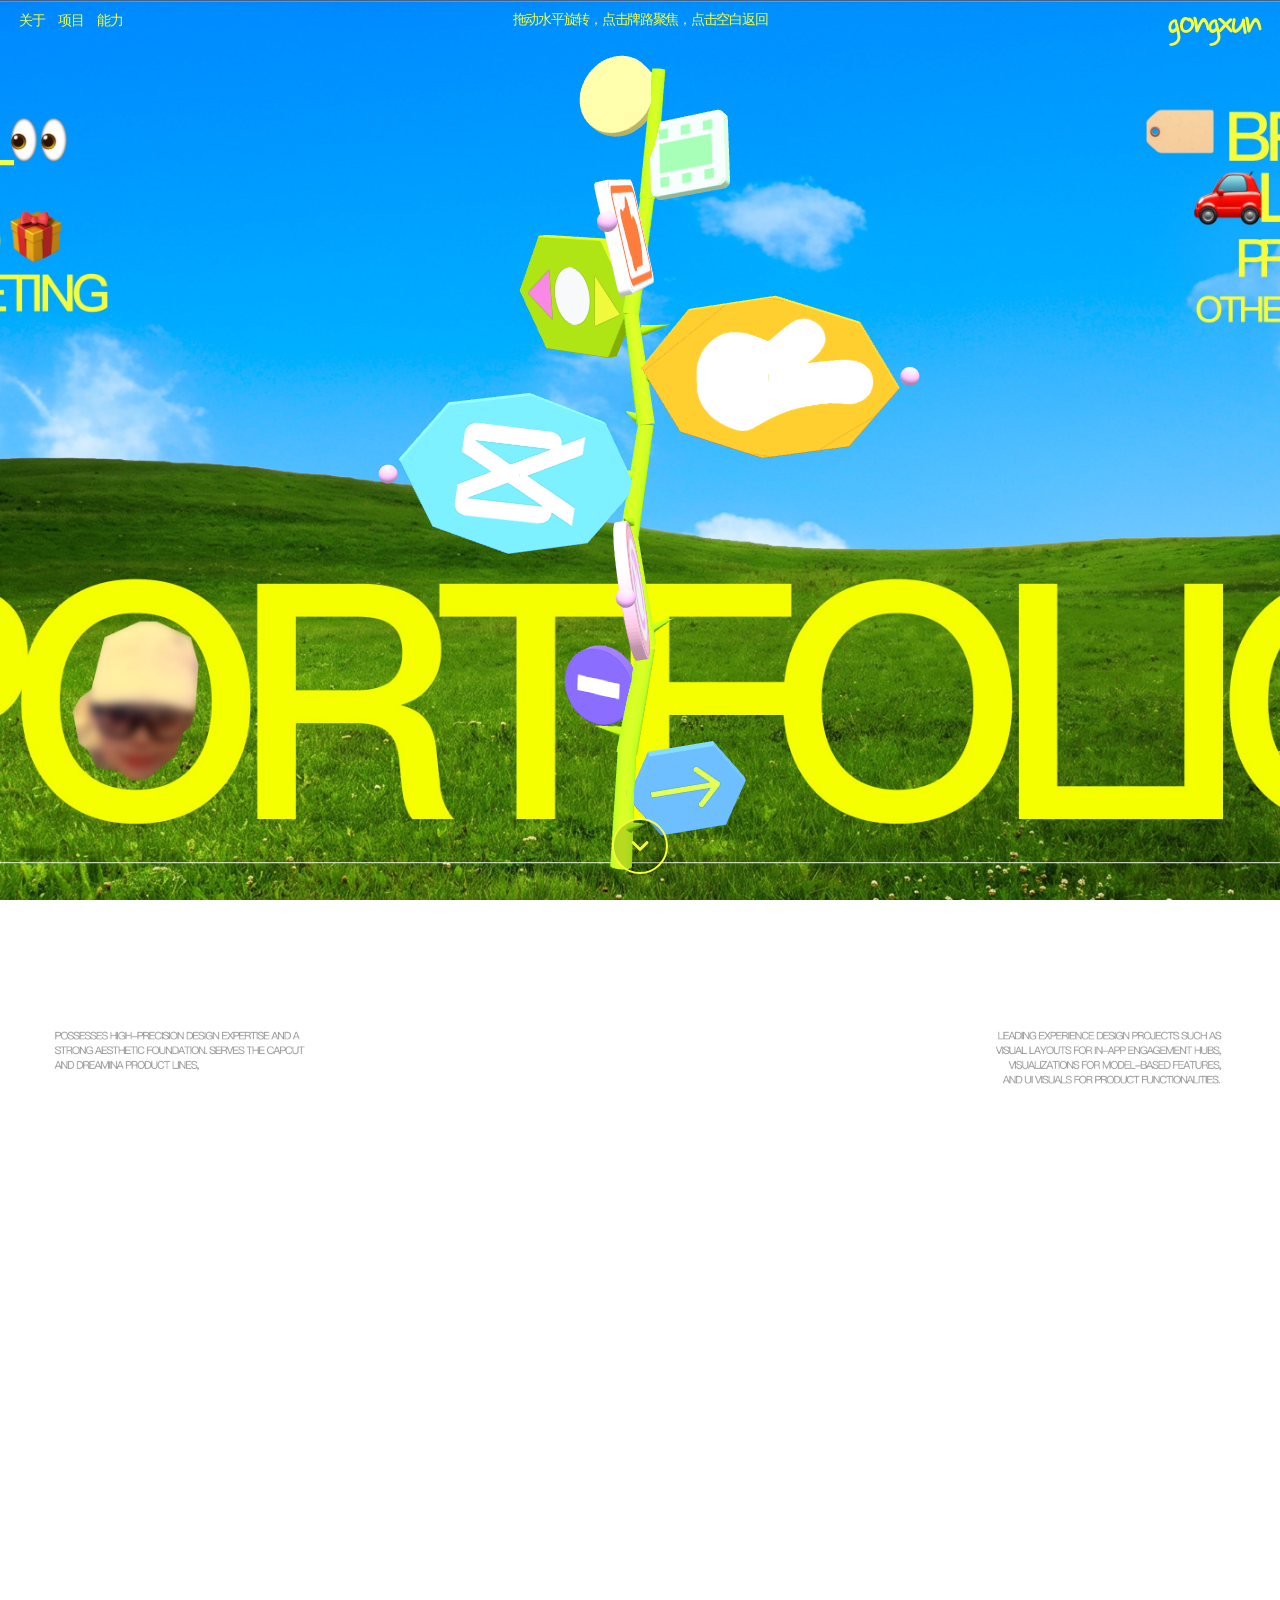
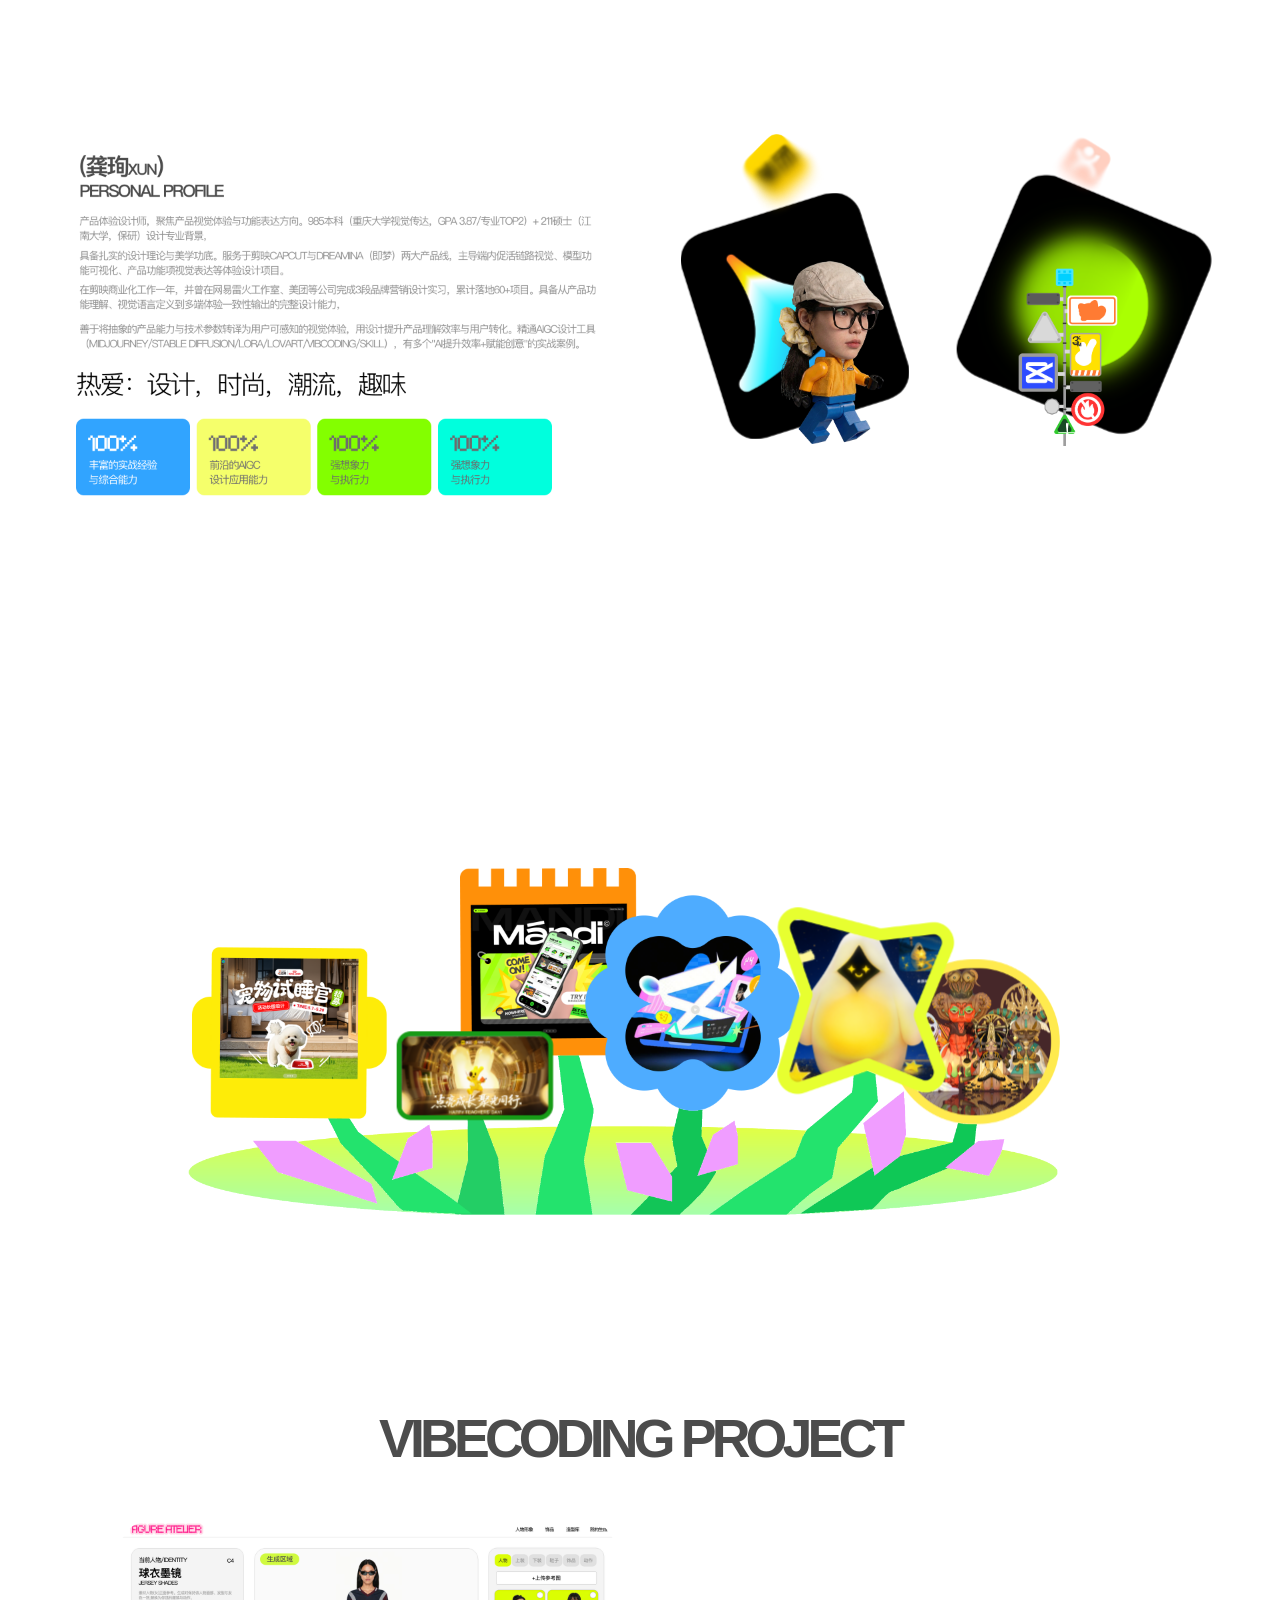
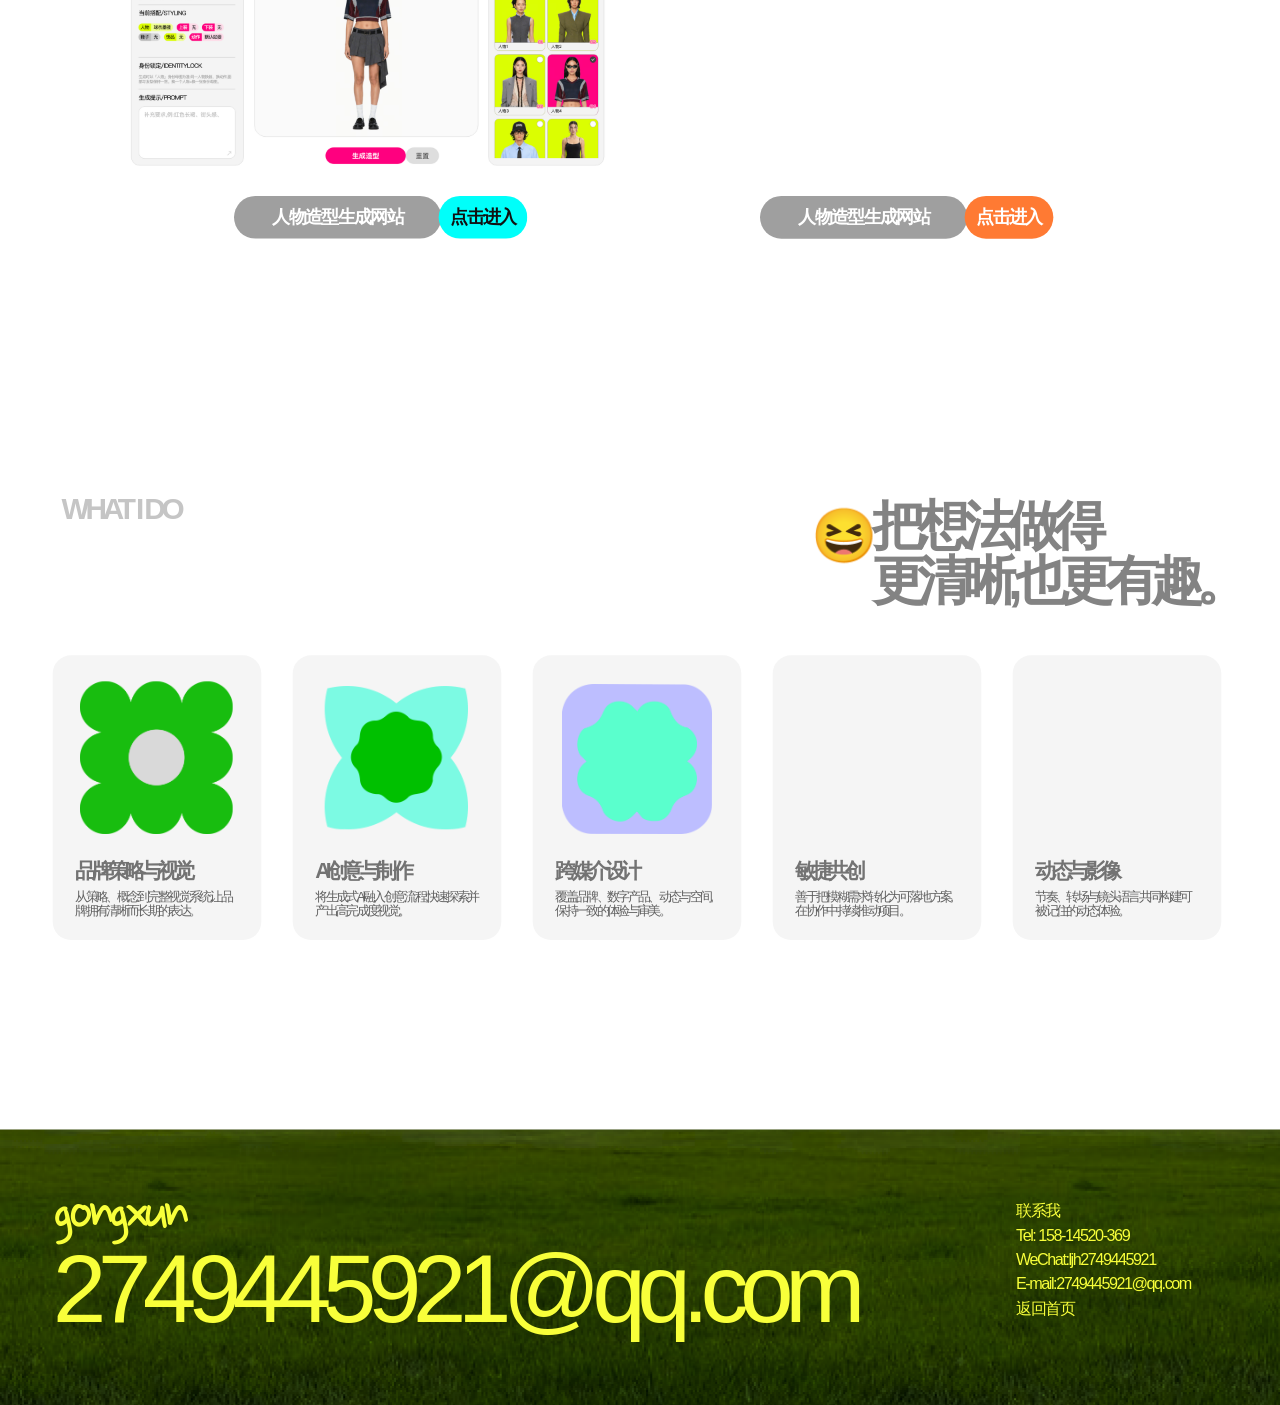
==== commit 779d3516: "fix: 详情文字固定右侧，藤蔓落左侧，避免重叠" ====
--- a/index.html
+++ b/index.html
@@ -487,15 +487,12 @@
   if(popObj&&popObj.obj!==sign){popObj.obj.position.z=popObj.obj.userData.baseZ??0;popObj=null}
   focus=sign;mode='detail';controls.enabled=false;
   fillPanel(leaves[idx].ci);
-  const dir=leaves[idx].side<0?-1:1;
-  panel.classList.toggle('side-l',dir<0);
-  panel.classList.toggle('side-r',dir>0);
+  panel.classList.remove('side-l');panel.classList.add('side-r');
   document.body.classList.add('detail-on');
   popObj={obj:sign,tz:(sign.userData.baseZ??0)+.8};
-  const{cam,target}=signFrame(sign,dir<0?5.35:4.9,(dir<0?0.32:0.55)*dir,(dir<0?0.95:1.3)*dir);
-  const shift=dir*3.4;
-  cam.x+=shift;
-  target.x+=shift;
+  const{cam,target}=signFrame(sign,4.9,0.55,1.3);
+  cam.x+=3.4;
+  target.x+=3.4;
   tween({cam,target,rig:idleState.rig.clone()});
 }
 function restore(){
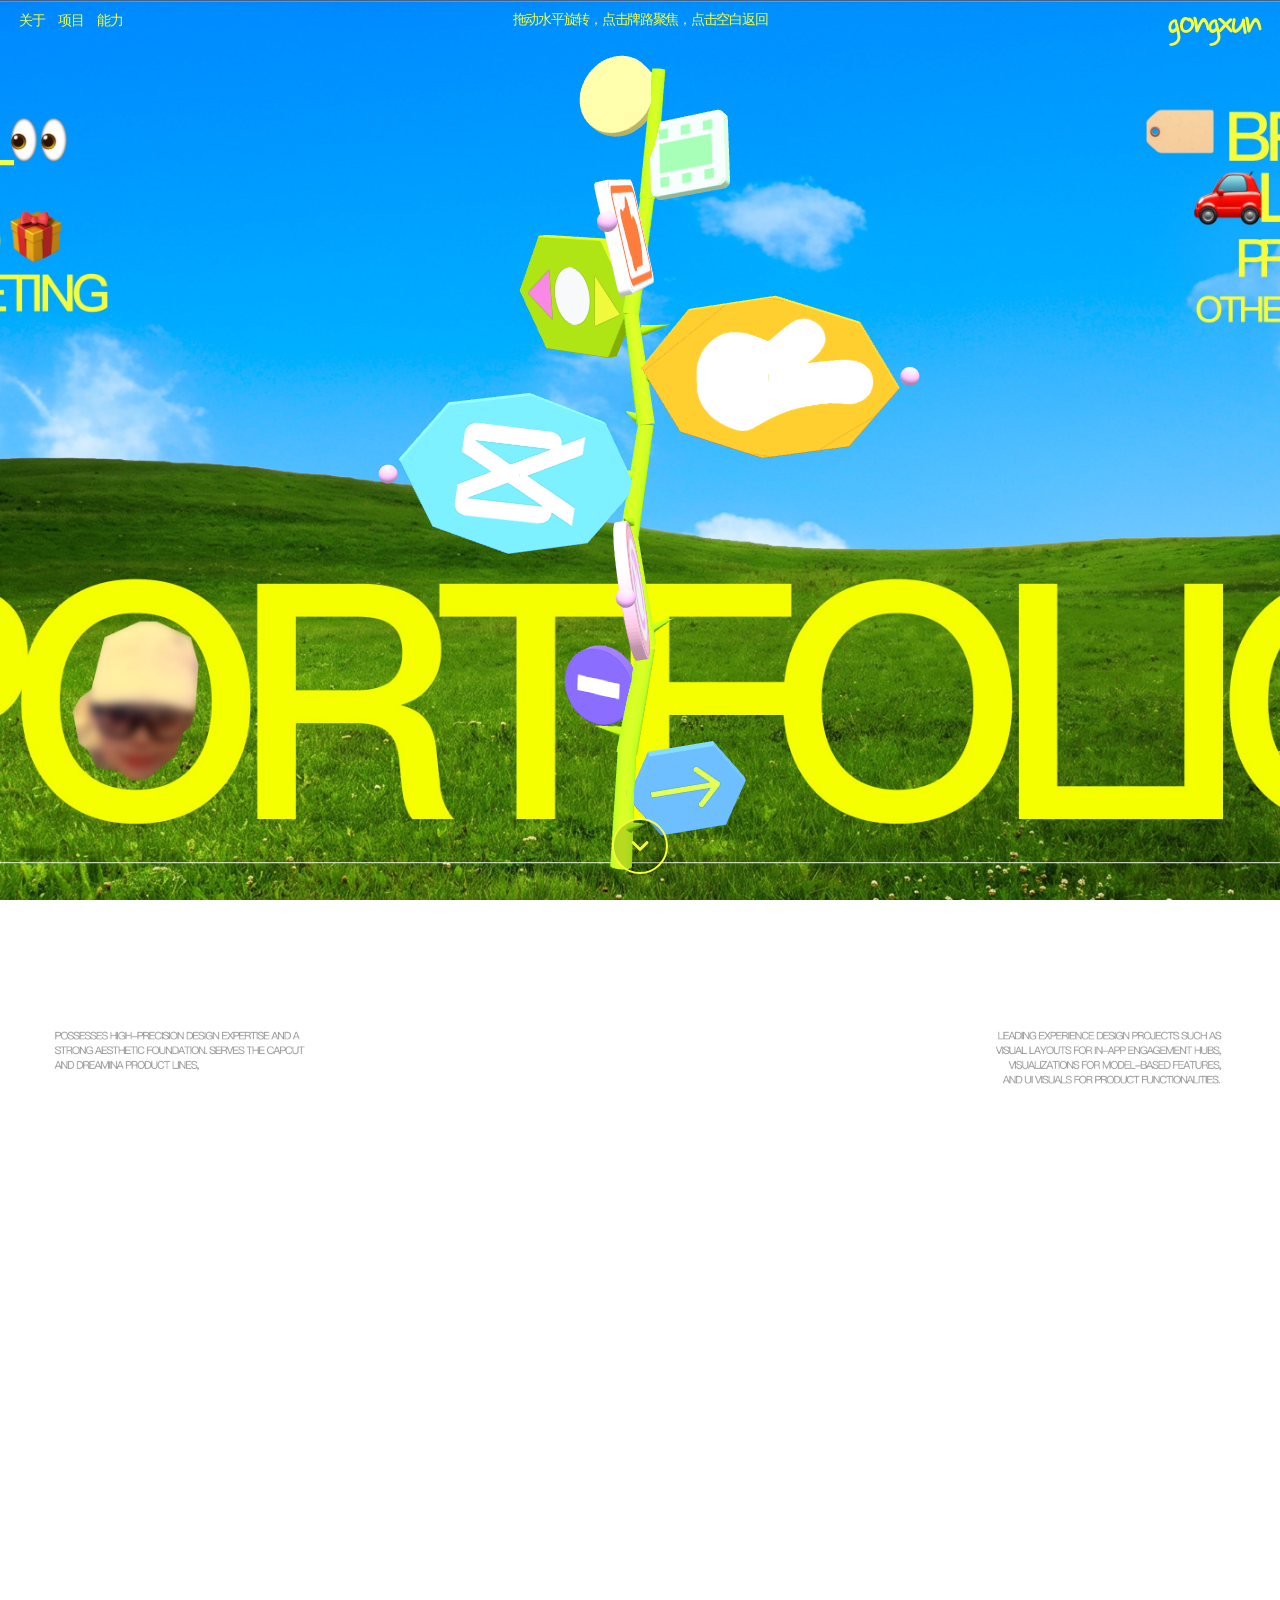
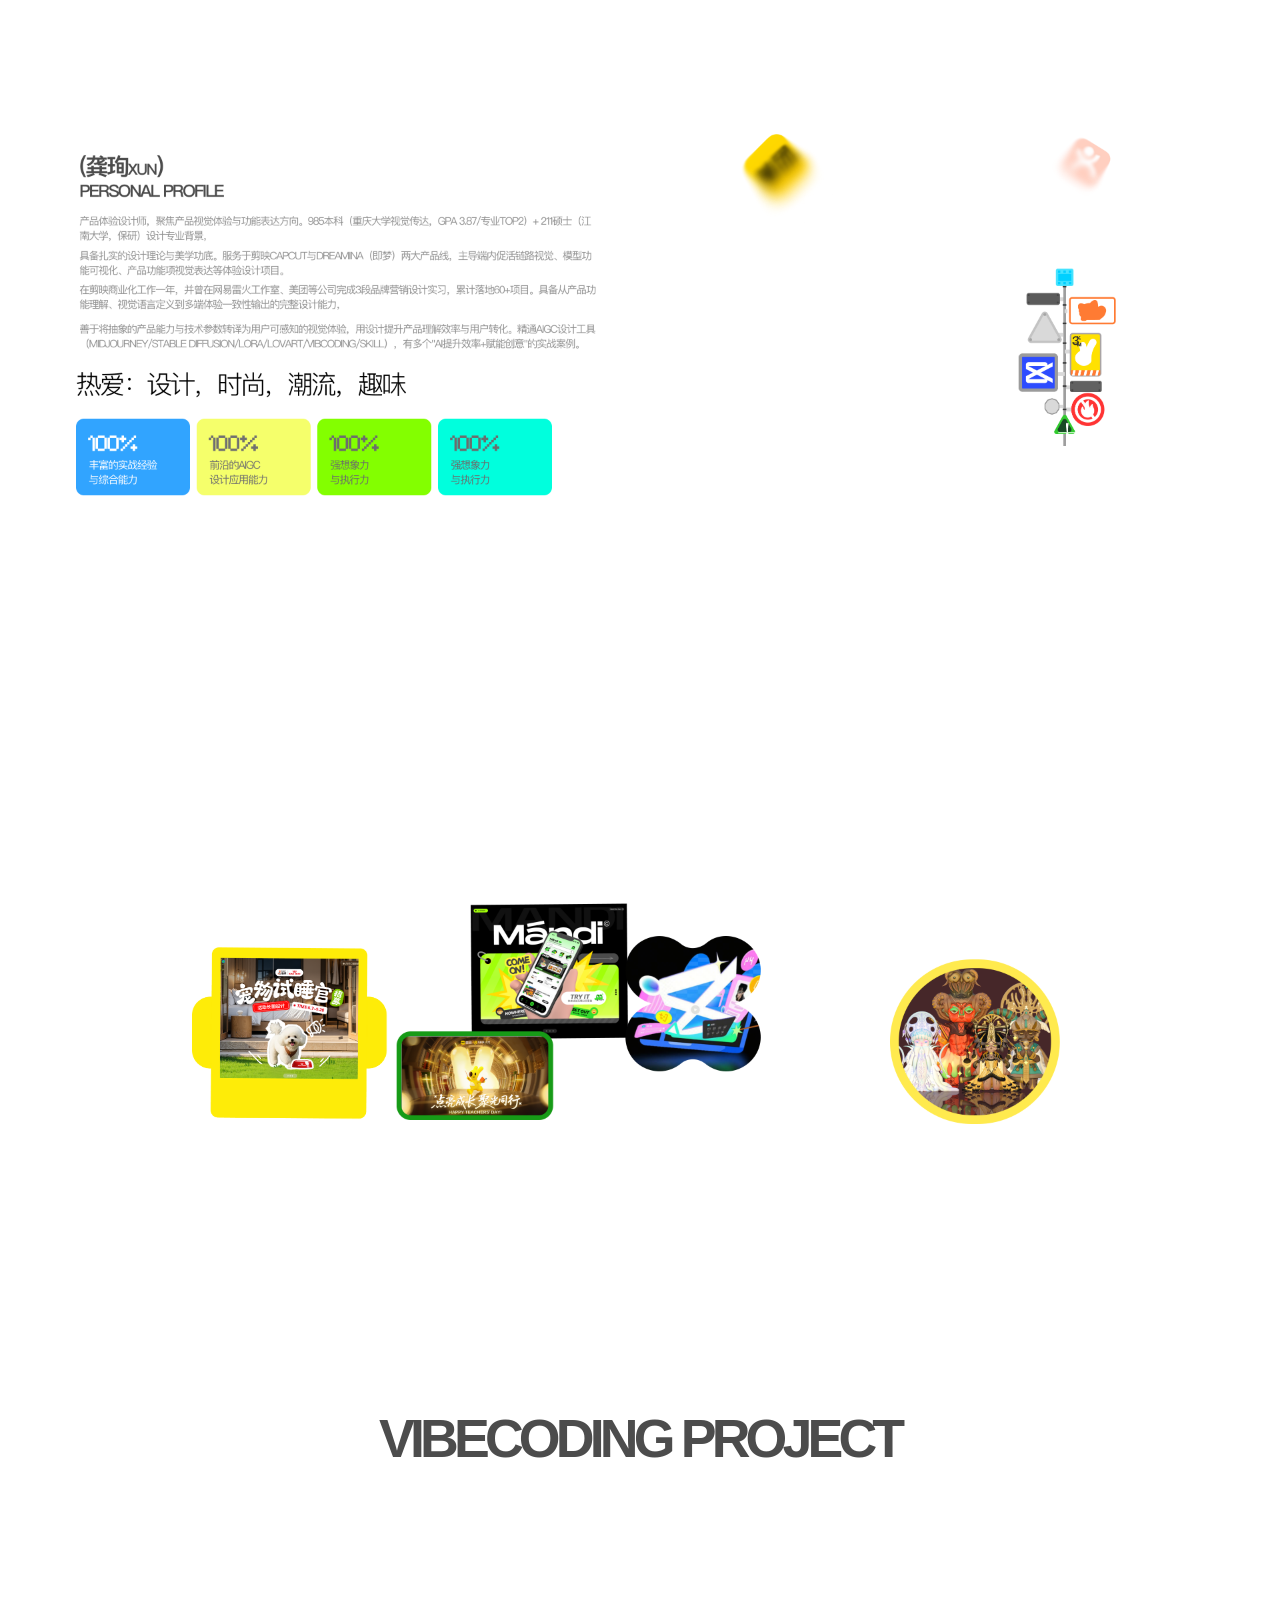
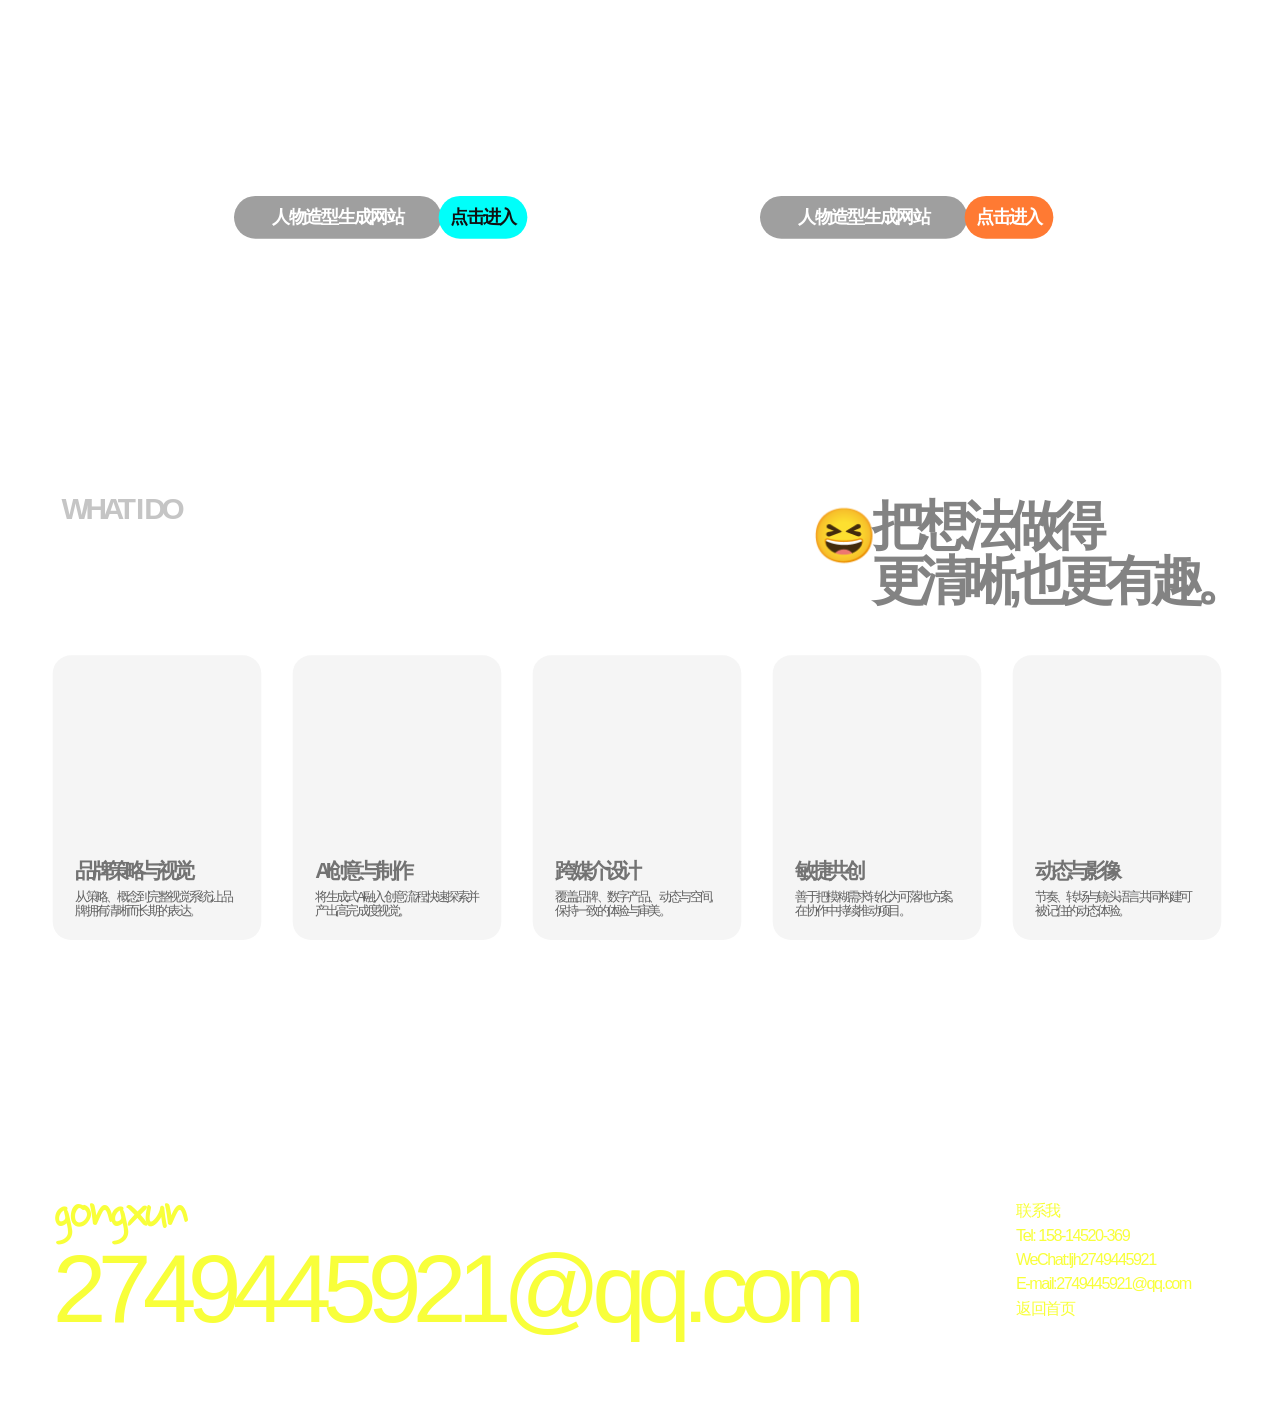
==== commit 7ac2920c: "fix: 详情态藤蔓进一步左移，固定在屏幕左侧" ====
--- a/index.html
+++ b/index.html
@@ -491,8 +491,8 @@
   document.body.classList.add('detail-on');
   popObj={obj:sign,tz:(sign.userData.baseZ??0)+.8};
   const{cam,target}=signFrame(sign,4.9,0.55,1.3);
-  cam.x+=3.4;
-  target.x+=3.4;
+  cam.x+=5.5;
+  target.x+=5.5;
   tween({cam,target,rig:idleState.rig.clone()});
 }
 function restore(){
